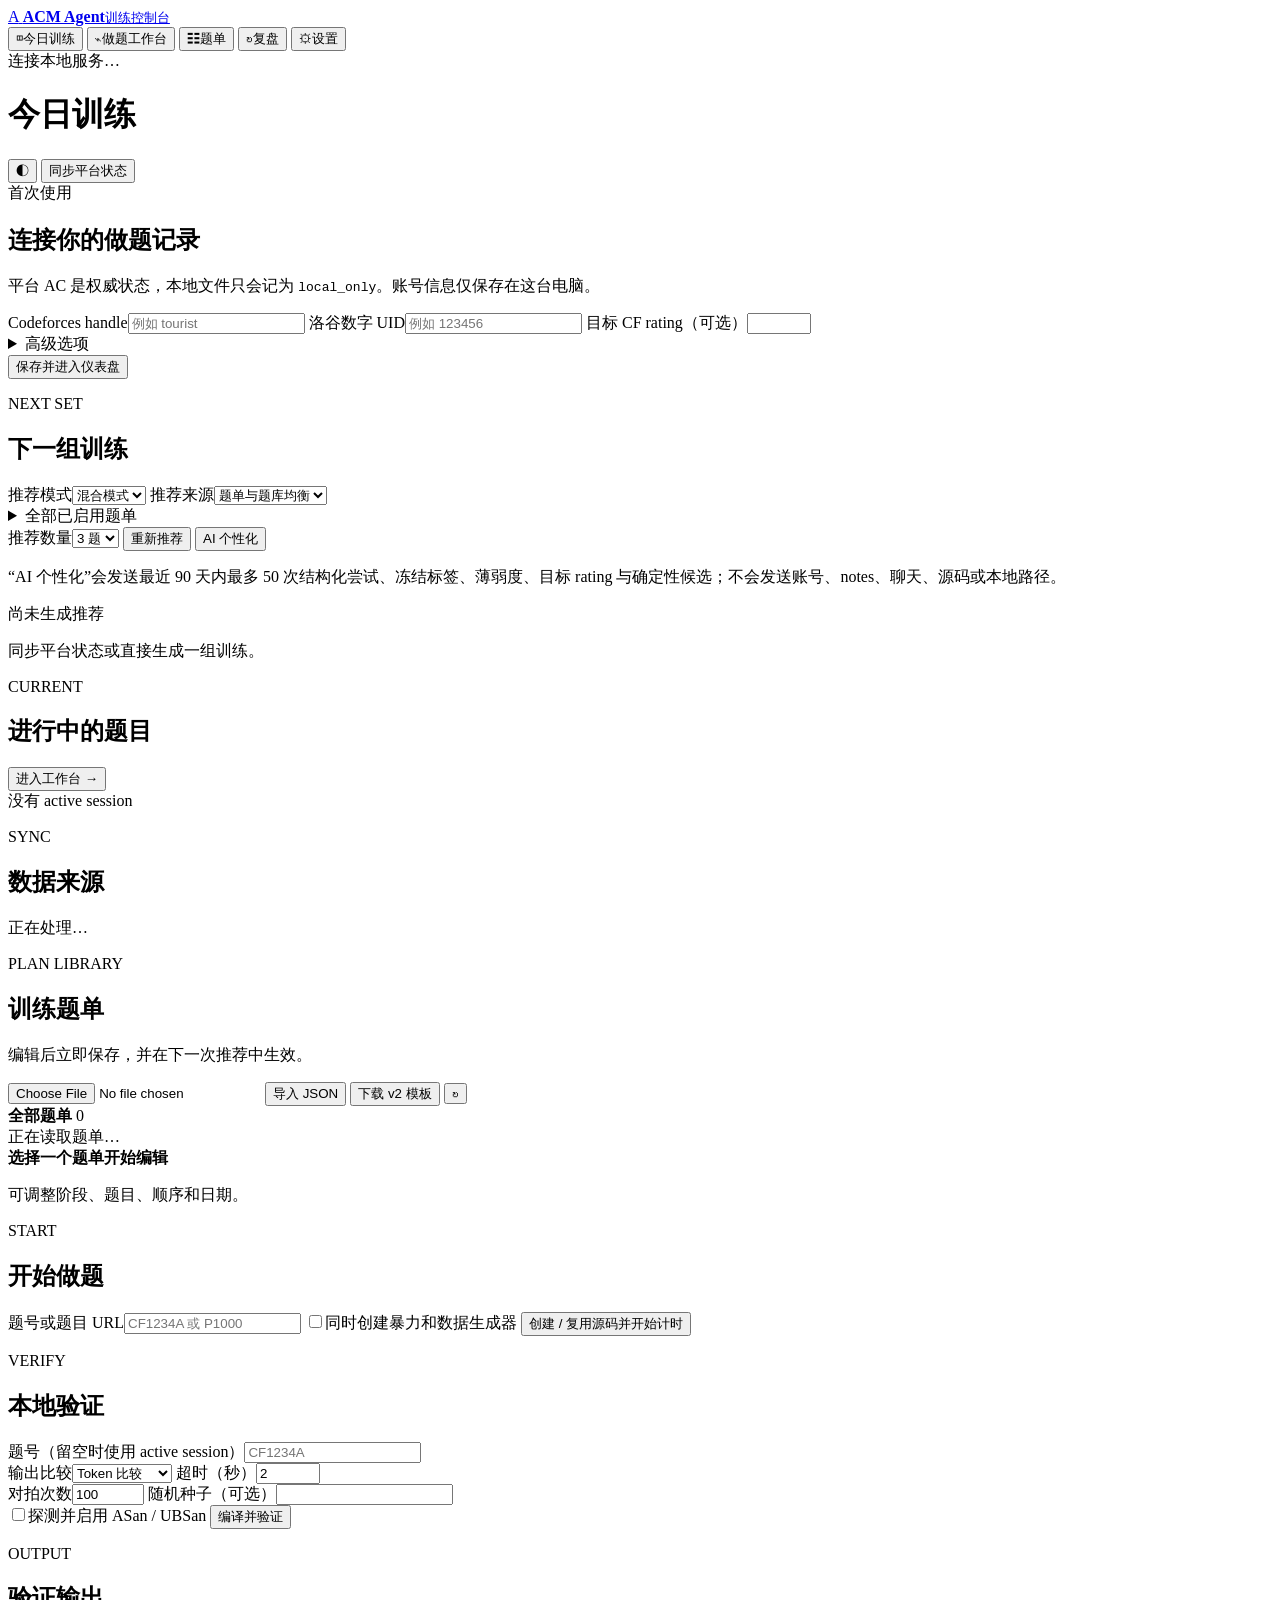
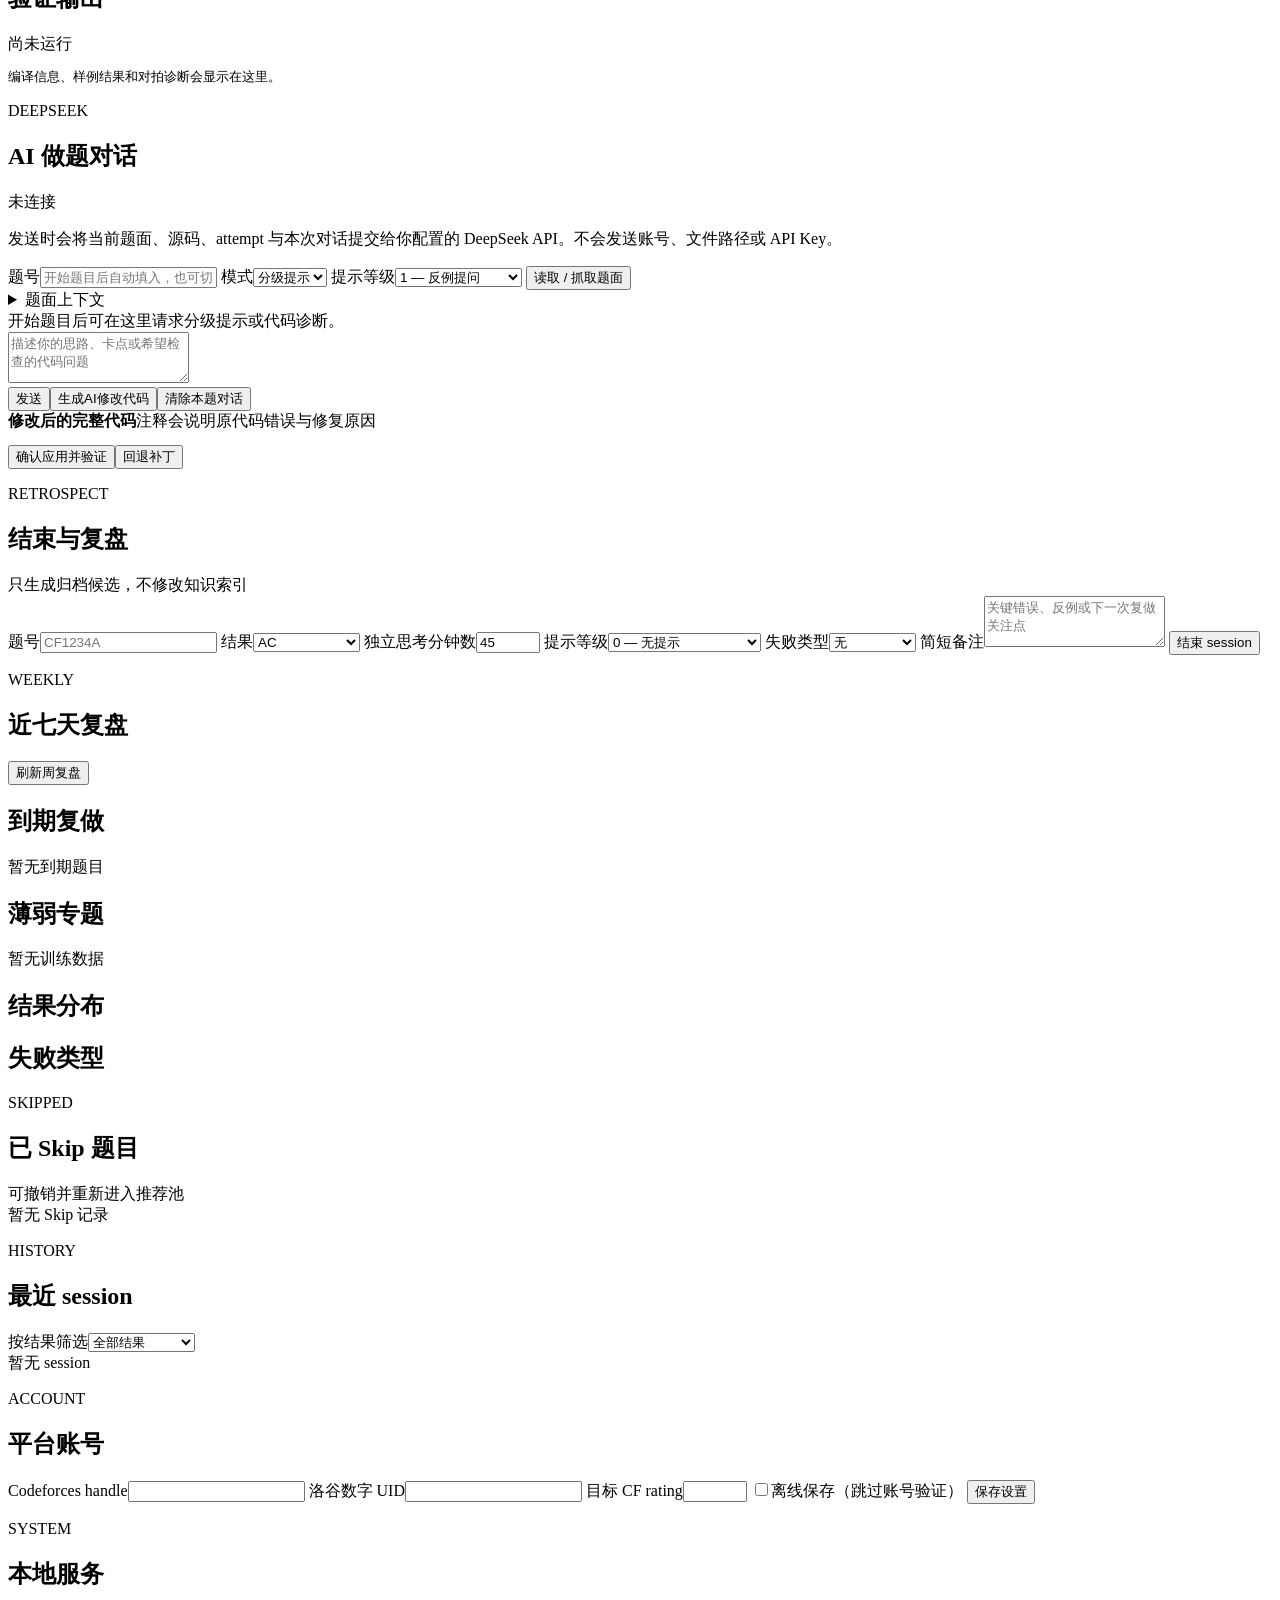
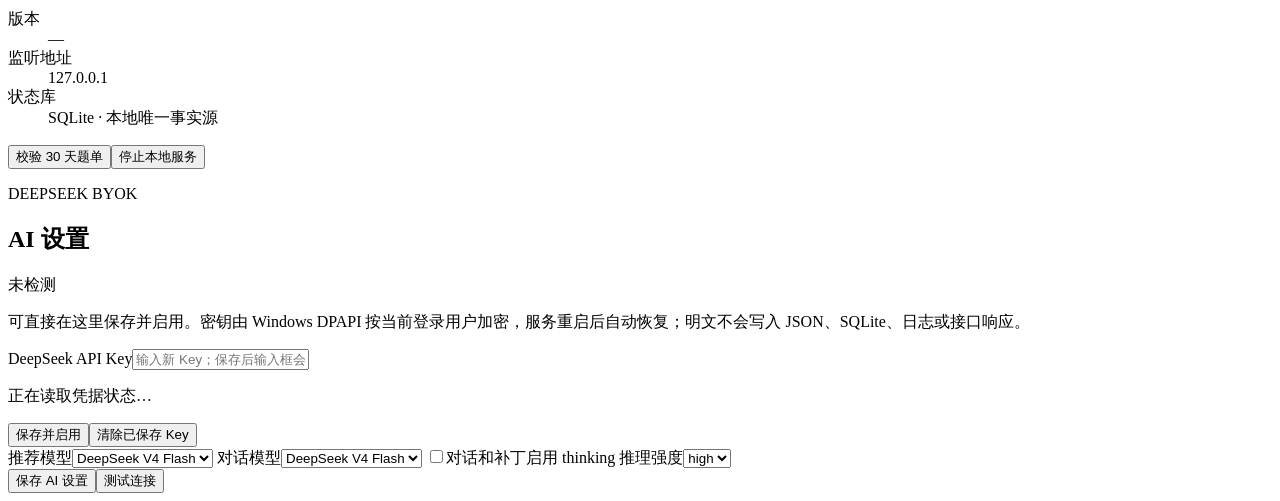
==== tools/acm_agent/web_static/index.html @ 5093acae "feat: highlight AI C++ patch previews" ====
<!doctype html>
<html lang="zh-CN">
<head>
  <meta charset="utf-8">
  <meta name="viewport" content="width=device-width,initial-scale=1">
  <meta name="color-scheme" content="light dark">
  <meta name="description" content="ACM Agent 本地训练仪表盘">
  <title>ACM Agent</title>
  <link rel="icon" href="/static/favicon.svg" type="image/svg+xml">
  <link rel="stylesheet" href="/static/vendor/katex/katex.min.css">
  <link rel="stylesheet" href="/static/styles.css">
</head>
<body>
  <div class="app-shell">
    <aside class="sidebar">
      <a class="brand" href="#today" aria-label="ACM Agent 首页">
        <span class="brand-mark">A</span>
        <span><strong>ACM Agent</strong><small>训练控制台</small></span>
      </a>
      <nav class="nav" aria-label="主导航">
        <button class="nav-item active" data-view="today"><span>◫</span>今日训练</button>
        <button class="nav-item" data-view="workbench"><span>⌁</span>做题工作台</button>
        <button class="nav-item" data-view="plans"><span>☷</span>题单</button>
        <button class="nav-item" data-view="review"><span>↻</span>复盘</button>
        <button class="nav-item" data-view="settings"><span>⚙</span>设置</button>
      </nav>
      <div class="sidebar-foot">
        <span id="server-dot" class="status-dot"></span>
        <span id="server-label">连接本地服务…</span>
      </div>
    </aside>

    <main class="main">
      <header class="topbar">
        <div>
          <p class="eyebrow" id="today-label"></p>
          <h1 id="page-title">今日训练</h1>
        </div>
        <div class="top-actions">
          <button class="icon-button" id="theme-toggle" type="button" title="切换主题" aria-label="切换主题">◐</button>
          <button class="button primary" id="sync-button" type="button">同步平台状态</button>
        </div>
      </header>

      <div id="global-alert" class="alert hidden" role="alert"></div>

      <section id="setup-view" class="setup-panel hidden" aria-labelledby="setup-title">
        <div class="setup-copy">
          <span class="kicker">首次使用</span>
          <h2 id="setup-title">连接你的做题记录</h2>
          <p>平台 AC 是权威状态，本地文件只会记为 <code>local_only</code>。账号信息仅保存在这台电脑。</p>
        </div>
        <form id="setup-form" class="form-grid">
          <label>Codeforces handle<input name="codeforces" autocomplete="off" required placeholder="例如 tourist"></label>
          <label>洛谷数字 UID<input name="luogu" inputmode="numeric" pattern="[0-9]+" required placeholder="例如 123456"></label>
          <label>目标 CF rating（可选）<input name="target_rating" inputmode="numeric" type="number" min="800" max="4000" step="100"></label>
          <details class="advanced"><summary>高级选项</summary><label class="check"><input name="skip_validate" type="checkbox">离线保存，不验证账号 <span class="warning-text">可能导致账号填写错误</span></label></details>
          <button class="button primary wide" type="submit">保存并进入仪表盘</button>
        </form>
      </section>

      <section id="today-view" class="view active">
        <div class="stats-grid" id="account-stats">
          <article class="stat-card skeleton"></article><article class="stat-card skeleton"></article><article class="stat-card skeleton"></article>
        </div>

        <div class="section-heading">
          <div><p class="eyebrow">NEXT SET</p><h2>下一组训练</h2></div>
          <form id="recommend-controls" class="inline-controls">
            <label><span class="sr-only">推荐模式</span><select name="mode"><option value="mixed">混合模式</option><option value="new">只做新题</option><option value="review">只做复习</option></select></label>
            <label><span class="sr-only">推荐来源</span><select name="source_mode"><option value="balanced">题单与题库均衡</option><option value="catalog_only">仅题库</option><option value="plan_only">仅题单</option></select></label>
            <details id="recommend-plan-filter" class="plan-filter">
              <summary>全部已启用题单</summary>
              <div id="recommend-plan-options" class="plan-filter-options"><span class="subtle">暂无已启用题单</span></div>
            </details>
            <label><span class="sr-only">推荐数量</span><select name="count"><option value="3">3 题</option><option value="6">6 题</option><option value="9">9 题</option></select></label>
            <button class="button secondary" type="submit">重新推荐</button>
            <button id="ai-recommend-button" class="button primary" type="button">AI 个性化</button>
          </form>
        </div>
        <p class="subtle">“AI 个性化”会发送最近 90 天内最多 50 次结构化尝试、冻结标签、薄弱度、目标 rating 与确定性候选；不会发送账号、notes、聊天、源码或本地路径。</p>
        <div id="recommend-basis" class="basis-banner plan_only">尚未生成推荐</div>
        <div id="recommendations" class="recommend-grid empty-state"><p>同步平台状态或直接生成一组训练。</p></div>

        <div class="two-column lower-grid">
          <article class="panel">
            <div class="panel-heading"><div><p class="eyebrow">CURRENT</p><h2>进行中的题目</h2></div><button class="text-button" data-go="workbench">进入工作台 →</button></div>
            <div id="active-session" class="empty-state compact">没有 active session</div>
          </article>
          <article class="panel">
            <div class="panel-heading"><div><p class="eyebrow">SYNC</p><h2>数据来源</h2></div></div>
            <div id="source-list" class="source-list"></div>
            <div id="job-progress" class="job-progress hidden"><div class="progress-track"><span></span></div><p>正在处理…</p></div>
          </article>
        </div>
      </section>

      <section id="plans-view" class="view">
        <div class="plans-toolbar">
          <div>
            <p class="eyebrow">PLAN LIBRARY</p>
            <h2>训练题单</h2>
            <p class="subtle plans-intro">编辑后立即保存，并在下一次推荐中生效。</p>
          </div>
          <div class="plans-toolbar-actions">
            <input id="plan-file-input" type="file" accept="application/json,.json" class="sr-only">
            <button id="plan-import-button" class="button secondary" type="button">导入 JSON</button>
            <button id="plan-template-button" class="button secondary" type="button">下载 v2 模板</button>
            <button id="plan-refresh-button" class="icon-button" type="button" title="刷新题单" aria-label="刷新题单">↻</button>
          </div>
        </div>

        <div class="plan-workspace">
          <aside class="plan-library panel" aria-label="题单列表">
            <div class="plan-library-head">
              <strong>全部题单</strong>
              <span id="plan-count" class="badge neutral">0</span>
            </div>
            <div id="plan-list" class="plan-list empty-state compact">正在读取题单…</div>
          </aside>

          <div id="plan-editor" class="plan-editor panel">
            <div class="empty-state plan-editor-empty">
              <div><strong>选择一个题单开始编辑</strong><p>可调整阶段、题目、顺序和日期。</p></div>
            </div>
          </div>
        </div>
      </section>

      <section id="workbench-view" class="view">
        <div class="two-column workbench-grid">
          <article class="panel">
            <div class="panel-heading"><div><p class="eyebrow">START</p><h2>开始做题</h2></div></div>
            <form id="start-form" class="stack-form">
              <label>题号或题目 URL<input name="problem" required autocomplete="off" placeholder="CF1234A 或 P1000"></label>
              <label class="check"><input name="with_stress" type="checkbox">同时创建暴力和数据生成器</label>
              <button class="button primary" type="submit">创建 / 复用源码并开始计时</button>
            </form>
            <div id="start-result" class="result-box hidden"></div>
          </article>
          <article class="panel">
            <div class="panel-heading"><div><p class="eyebrow">VERIFY</p><h2>本地验证</h2></div></div>
            <form id="verify-form" class="stack-form">
              <label>题号（留空时使用 active session）<input name="problem" autocomplete="off" placeholder="CF1234A"></label>
              <div class="form-row">
                <label>输出比较<select name="compare"><option value="token">Token 比较</option><option value="exact">字节精确比较</option></select></label>
                <label>超时（秒）<input name="timeout" type="number" min="0.1" max="60" step="0.1" value="2"></label>
              </div>
              <div class="form-row">
                <label>对拍次数<input name="stress_iterations" type="number" min="1" max="10000" value="100"></label>
                <label>随机种子（可选）<input name="seed" type="number"></label>
              </div>
              <label class="check"><input name="debug" type="checkbox">探测并启用 ASan / UBSan</label>
              <button class="button secondary" type="submit">编译并验证</button>
            </form>
          </article>
        </div>

        <article class="panel output-panel">
          <div class="panel-heading"><div><p class="eyebrow">OUTPUT</p><h2>验证输出</h2></div><span id="verify-state" class="badge neutral">尚未运行</span></div>
          <pre id="verify-output">编译信息、样例结果和对拍诊断会显示在这里。</pre>
        </article>

        <article class="panel ai-workbench-panel">
          <div class="panel-heading"><div><p class="eyebrow">DEEPSEEK</p><h2>AI 做题对话</h2></div><span id="ai-chat-state" class="badge neutral">未连接</span></div>
          <p class="subtle">发送时会将当前题面、源码、attempt 与本次对话提交给你配置的 DeepSeek API。不会发送账号、文件路径或 API Key。</p>
          <div class="ai-context-grid">
            <label>题号<input id="ai-problem" autocomplete="off" placeholder="开始题目后自动填入，也可切换 active session"></label>
            <label>模式<select id="ai-mode"><option value="hint">分级提示</option><option value="explain">解释疑点</option><option value="review">代码诊断</option></select></label>
            <label>提示等级<select id="ai-hint-level"><option value="1">1 — 反例提问</option><option value="2">2 — 关键性质</option><option value="3">3 — 转化 / 伪代码</option></select></label>
            <button id="ai-context-button" class="button secondary" type="button">读取 / 抓取题面</button>
          </div>
          <details class="ai-statement-editor"><summary>题面上下文</summary><textarea id="ai-statement" rows="8" maxlength="131072" placeholder="自动抓取失败时可粘贴题面；保存后人工版本优先。"></textarea><div class="card-actions"><button id="ai-statement-save" class="button secondary" type="button">保存人工题面</button><button id="ai-statement-restore" class="button secondary" type="button">恢复自动题面</button><span id="ai-context-source" class="subtle">尚未读取</span></div></details>
          <div id="ai-chat-messages" class="ai-chat-messages empty-state compact">开始题目后可在这里请求分级提示或代码诊断。</div>
          <form id="ai-chat-form" class="ai-chat-form">
            <textarea name="message" rows="3" maxlength="12000" required placeholder="描述你的思路、卡点或希望检查的代码问题"></textarea>
            <div class="card-actions"><button class="button primary" type="submit">发送</button><button id="ai-patch-preview" class="button secondary" type="button">生成AI修改代码</button><button id="ai-chat-clear" class="button danger" type="button">清除本题对话</button></div>
          </form>
          <div id="ai-patch-box" class="result-box hidden"><div class="patch-preview-heading"><strong>修改后的完整代码</strong><span class="subtle">注释会说明原代码错误与修复原因</span></div><pre id="ai-patch-code" class="cpp-code" aria-label="修改后的 C++ 代码"></pre><div class="card-actions"><button id="ai-patch-apply" class="button primary" type="button">确认应用并验证</button><button id="ai-patch-revert" class="button secondary" type="button">回退补丁</button></div></div>
        </article>

        <article class="panel close-panel">
          <div class="panel-heading"><div><p class="eyebrow">RETROSPECT</p><h2>结束与复盘</h2></div><span class="subtle">只生成归档候选，不修改知识索引</span></div>
          <form id="close-form" class="form-grid close-form">
            <label>题号<input name="problem" required autocomplete="off" placeholder="CF1234A"></label>
            <label>结果<select name="result"><option>AC</option><option>WA</option><option>TLE</option><option>MLE</option><option>RE</option><option>ABANDONED</option></select></label>
            <label>独立思考分钟数<input name="minutes" required type="number" min="0" max="1440" value="45"></label>
            <label>提示等级<select name="hint_level"><option value="0">0 — 无提示</option><option value="1">1 — 反例提问</option><option value="2">2 — 性质提示</option><option value="3">3 — 核心转化 / 伪代码</option><option value="4">4 — 完整代码</option></select></label>
            <label>失败类型<select name="failure"><option value="none">无</option><option value="implementation">实现错误</option><option value="edge_case">边界条件</option><option value="selection">选型错误</option><option value="modeling">建模错误</option><option value="invariant">不变量错误</option><option value="complexity">复杂度错误</option><option value="editorial">看过题解</option></select></label>
            <label class="span-2">简短备注<textarea name="notes" rows="3" maxlength="1000" placeholder="关键错误、反例或下一次复做关注点"></textarea></label>
            <button class="button primary span-2" type="submit">结束 session</button>
          </form>
          <div id="close-result" class="result-box hidden"></div>
        </article>
      </section>

      <section id="review-view" class="view">
        <div class="section-heading"><div><p class="eyebrow">WEEKLY</p><h2>近七天复盘</h2></div><button id="review-button" class="button secondary">刷新周复盘</button></div>
        <div id="review-summary" class="stats-grid"></div>
        <div class="two-column lower-grid">
          <article class="panel"><div class="panel-heading"><h2>到期复做</h2></div><div id="review-due" class="list empty-state compact">暂无到期题目</div></article>
          <article class="panel"><div class="panel-heading"><h2>薄弱专题</h2></div><div id="weak-topics" class="bar-list empty-state compact">暂无训练数据</div></article>
        </div>
        <div class="two-column lower-grid">
          <article class="panel"><div class="panel-heading"><h2>结果分布</h2></div><div id="result-distribution" class="chip-list"></div></article>
          <article class="panel"><div class="panel-heading"><h2>失败类型</h2></div><div id="failure-distribution" class="chip-list"></div></article>
        </div>
        <article class="panel lower-grid">
          <div class="panel-heading"><div><p class="eyebrow">SKIPPED</p><h2>已 Skip 题目</h2></div><span class="subtle">可撤销并重新进入推荐池</span></div>
          <div id="skipped-problems" class="skipped-list empty-state compact">暂无 Skip 记录</div>
        </article>
        <article class="panel lower-grid">
          <div class="panel-heading"><div><p class="eyebrow">HISTORY</p><h2>最近 session</h2></div><label><span class="sr-only">按结果筛选</span><select id="session-filter"><option value="all">全部结果</option><option value="AC">AC</option><option value="WA">WA</option><option value="TLE">TLE</option><option value="RE">RE</option><option value="ABANDONED">ABANDONED</option><option value="active">进行中</option></select></label></div>
          <div id="recent-sessions" class="session-list empty-state compact">暂无 session</div>
        </article>
      </section>

      <section id="settings-view" class="view">
        <div class="two-column">
          <article class="panel">
            <div class="panel-heading"><div><p class="eyebrow">ACCOUNT</p><h2>平台账号</h2></div></div>
            <form id="settings-form" class="stack-form">
              <label>Codeforces handle<input name="codeforces" autocomplete="off"></label>
              <label>洛谷数字 UID<input name="luogu" inputmode="numeric" pattern="[0-9]+"></label>
              <label>目标 CF rating<input name="target_rating" type="number" min="800" max="4000" step="100"></label>
              <label class="check"><input name="skip_validate" type="checkbox">离线保存（跳过账号验证）</label>
              <button class="button primary" type="submit">保存设置</button>
            </form>
          </article>
          <article class="panel">
            <div class="panel-heading"><div><p class="eyebrow">SYSTEM</p><h2>本地服务</h2></div></div>
            <dl class="details-list"><div><dt>版本</dt><dd id="service-version">—</dd></div><div><dt>监听地址</dt><dd id="service-address">127.0.0.1</dd></div><div><dt>状态库</dt><dd>SQLite · 本地唯一事实源</dd></div></dl>
            <div class="settings-actions"><button id="plan-check-button" class="button secondary">校验 30 天题单</button><button id="shutdown-button" class="button danger">停止本地服务</button></div>
            <div id="plan-result" class="result-box hidden"></div>
          </article>
          <article class="panel">
            <div class="panel-heading"><div><p class="eyebrow">DEEPSEEK BYOK</p><h2>AI 设置</h2></div><span id="ai-key-state" class="badge neutral">未检测</span></div>
            <p class="subtle">可直接在这里保存并启用。密钥由 Windows DPAPI 按当前登录用户加密，服务重启后自动恢复；明文不会写入 JSON、SQLite、日志或接口响应。</p>
            <form id="ai-credential-form" class="stack-form credential-form">
              <label>DeepSeek API Key<input name="api_key" type="password" autocomplete="new-password" autocapitalize="off" spellcheck="false" maxlength="512" placeholder="输入新 Key；保存后输入框会立即清空"></label>
              <p id="ai-key-detail" class="credential-detail">正在读取凭据状态…</p>
              <div class="card-actions"><button class="button primary" type="submit">保存并启用</button><button id="ai-key-clear" class="button danger" type="button">清除已保存 Key</button></div>
            </form>
            <form id="ai-settings-form" class="stack-form">
              <label>推荐模型<select name="recommendation_model"><option value="deepseek-v4-flash">DeepSeek V4 Flash</option><option value="deepseek-v4-pro">DeepSeek V4 Pro</option></select></label>
              <label>对话模型<select name="coaching_model"><option value="deepseek-v4-flash">DeepSeek V4 Flash</option><option value="deepseek-v4-pro">DeepSeek V4 Pro</option></select></label>
              <label class="check"><input name="coaching_thinking" type="checkbox">对话和补丁启用 thinking</label>
              <label>推理强度<select name="reasoning_effort"><option value="high">high</option><option value="max">max</option></select></label>
              <div class="card-actions"><button class="button primary" type="submit">保存 AI 设置</button><button id="ai-test-button" class="button secondary" type="button">测试连接</button></div>
            </form>
          </article>
        </div>
      </section>
    </main>
  </div>

  <div id="toast-region" class="toast-region" aria-live="polite"></div>
  <dialog id="plan-import-dialog" class="dialog plan-import-dialog">
    <form method="dialog" class="dialog-shell">
      <div class="dialog-heading"><div><p class="eyebrow">IMPORT</p><h2>导入题单 JSON</h2></div><button class="icon-button dialog-close" value="cancel" aria-label="关闭">×</button></div>
      <div id="plan-import-summary" class="import-summary"></div>
      <pre id="plan-import-preview" class="json-preview"></pre>
      <div id="plan-import-errors" class="import-errors hidden" role="alert"></div>
      <label id="plan-replace-confirm" class="check hidden"><input type="checkbox">我确认用导入内容替换同 ID 题单</label>
      <div class="dialog-actions"><button class="button secondary" value="cancel">取消</button><button id="plan-import-confirm" class="button primary" type="button" disabled>确认导入</button></div>
    </form>
  </dialog>
  <dialog id="plan-tags-dialog" class="dialog plan-tags-dialog" aria-labelledby="plan-tags-title">
    <form method="dialog" class="dialog-shell">
      <div class="dialog-heading"><div><p class="eyebrow">TAG PREVIEW</p><h2 id="plan-tags-title">确认标签更改</h2></div><button class="icon-button dialog-close" value="cancel" aria-label="关闭标签确认框">×</button></div>
      <div id="plan-tags-summary" class="tag-preview-summary" aria-live="polite"></div>
      <div id="plan-tags-failures" class="import-errors hidden" role="alert"></div>
      <div id="plan-tags-proposals" class="tag-proposal-list"></div>
      <p class="subtle tag-preview-note">确认前可直接修改建议标签；取消不会写入题单。</p>
      <div class="dialog-actions"><button class="button secondary" value="cancel">取消</button><button id="plan-tags-apply" class="button primary" type="button">应用标签</button></div>
    </form>
  </dialog>
  <dialog id="skip-dialog" class="dialog skip-dialog" aria-labelledby="skip-dialog-title">
    <form method="dialog" class="dialog-shell">
      <div class="dialog-heading"><div><p class="eyebrow">SKIP PROBLEM</p><h2 id="skip-dialog-title">确认 Skip</h2></div><button class="icon-button dialog-close" value="cancel" aria-label="关闭 Skip 确认框">×</button></div>
      <div id="skip-problem-summary" class="skip-problem-summary"></div>
      <div class="skip-contract" role="note">
        <strong>仅在以下情况使用 Skip</strong>
        <ul><li>没有查看题解或完整代码</li><li>已经有完整、可实现的解题思路</li><li>本次不计为 AC</li><li>不会创建源码或复做记录</li></ul>
      </div>
      <label>备注（可选）<textarea id="skip-note" rows="3" maxlength="500" placeholder="例如：已独立推导出状态设计与转移"></textarea></label>
      <div class="dialog-actions"><button class="button secondary" value="cancel">取消</button><button id="skip-confirm" class="button primary" type="button">确认 Skip</button></div>
    </form>
  </dialog>
  <template id="toast-template"><div class="toast"><strong></strong><p></p></div></template>
  <script src="/static/vendor/katex/katex.min.js" defer></script>
  <script src="/static/vendor/katex/contrib/auto-render.min.js" defer></script>
  <script src="/static/app.js" defer></script>
</body>
</html>
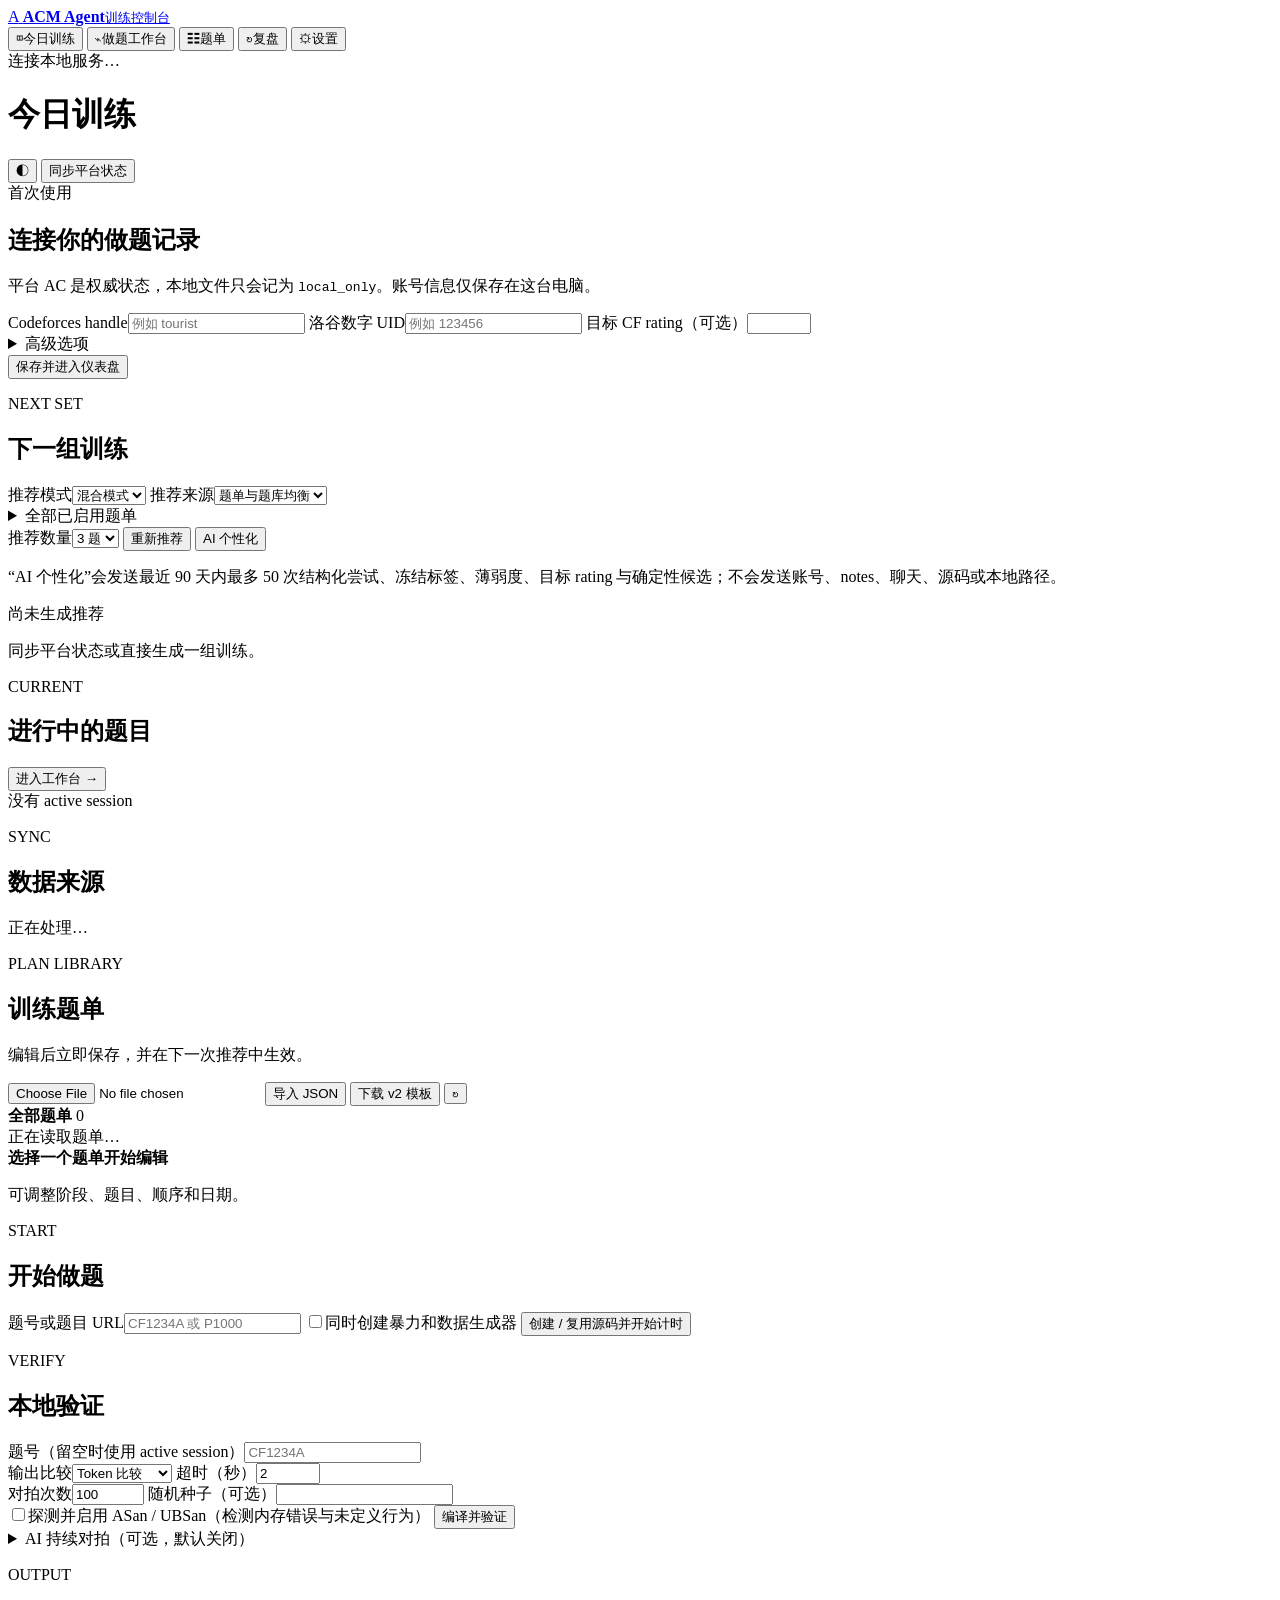
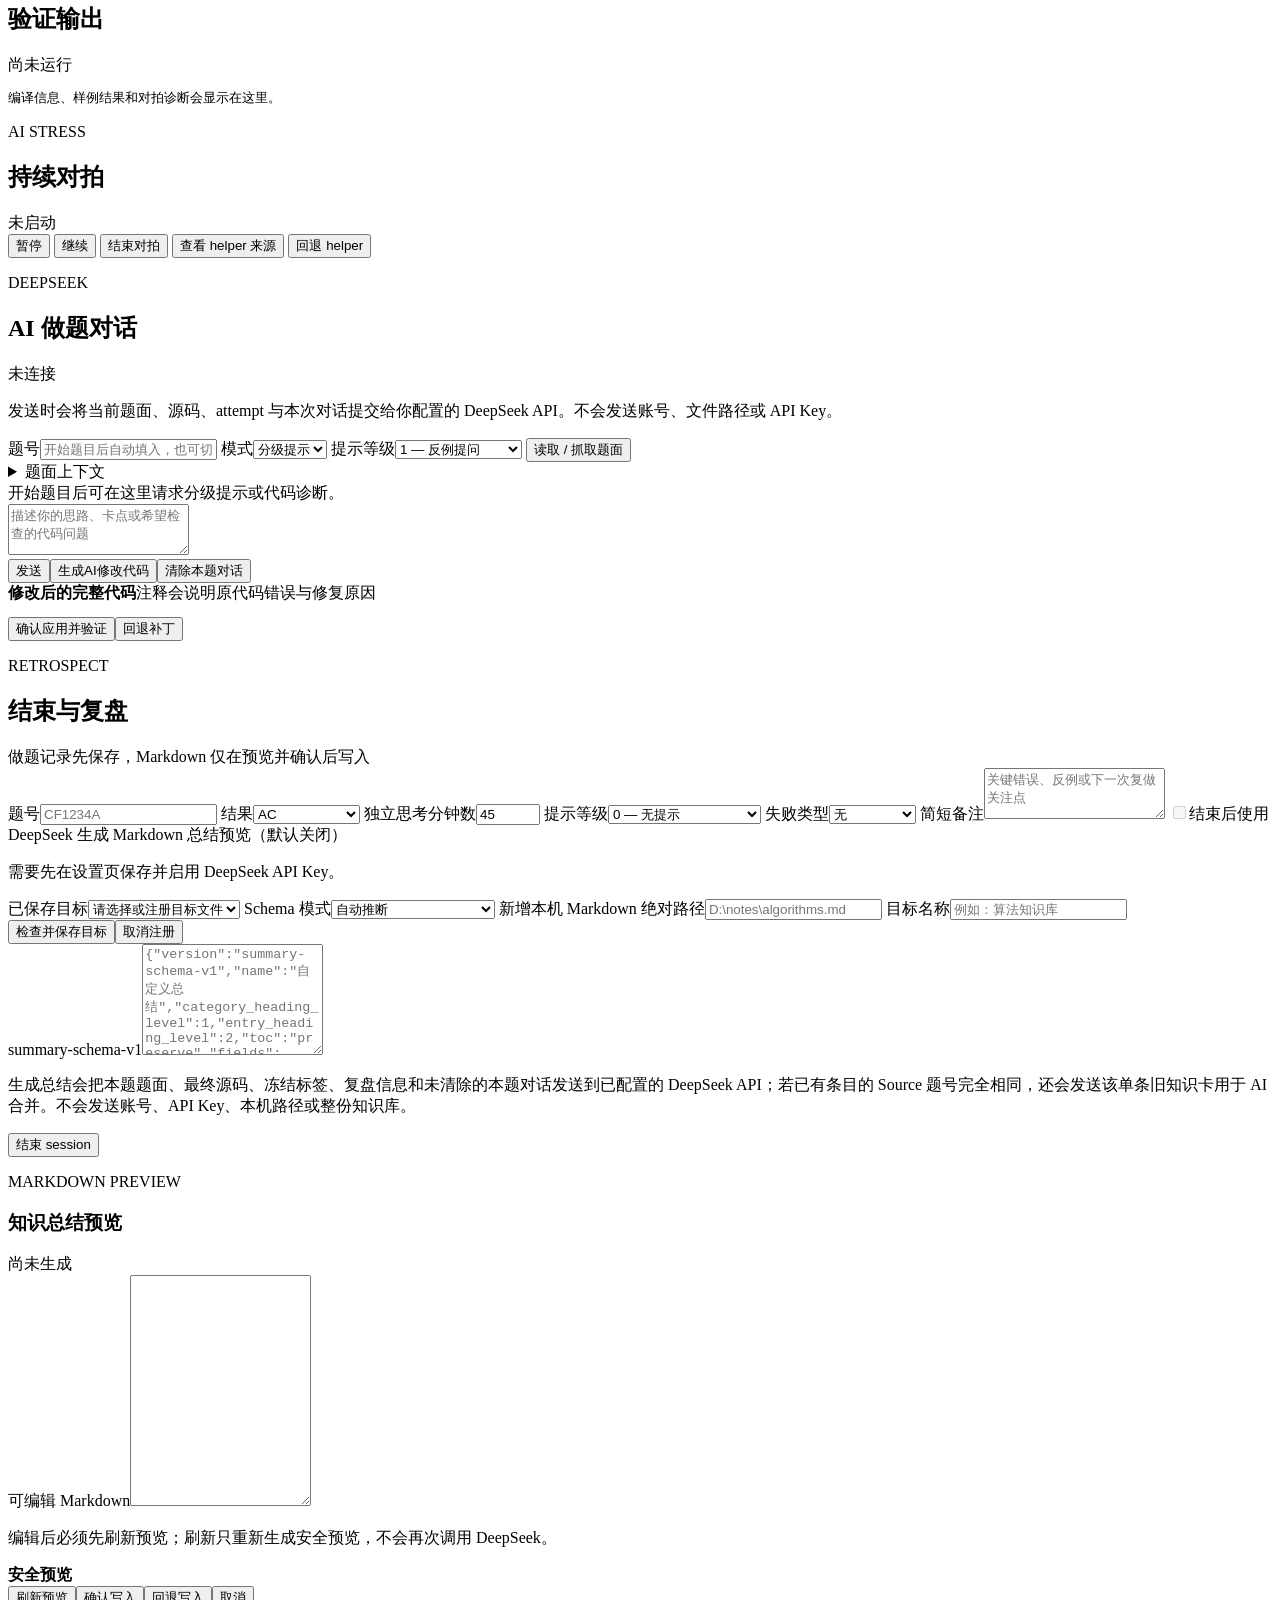
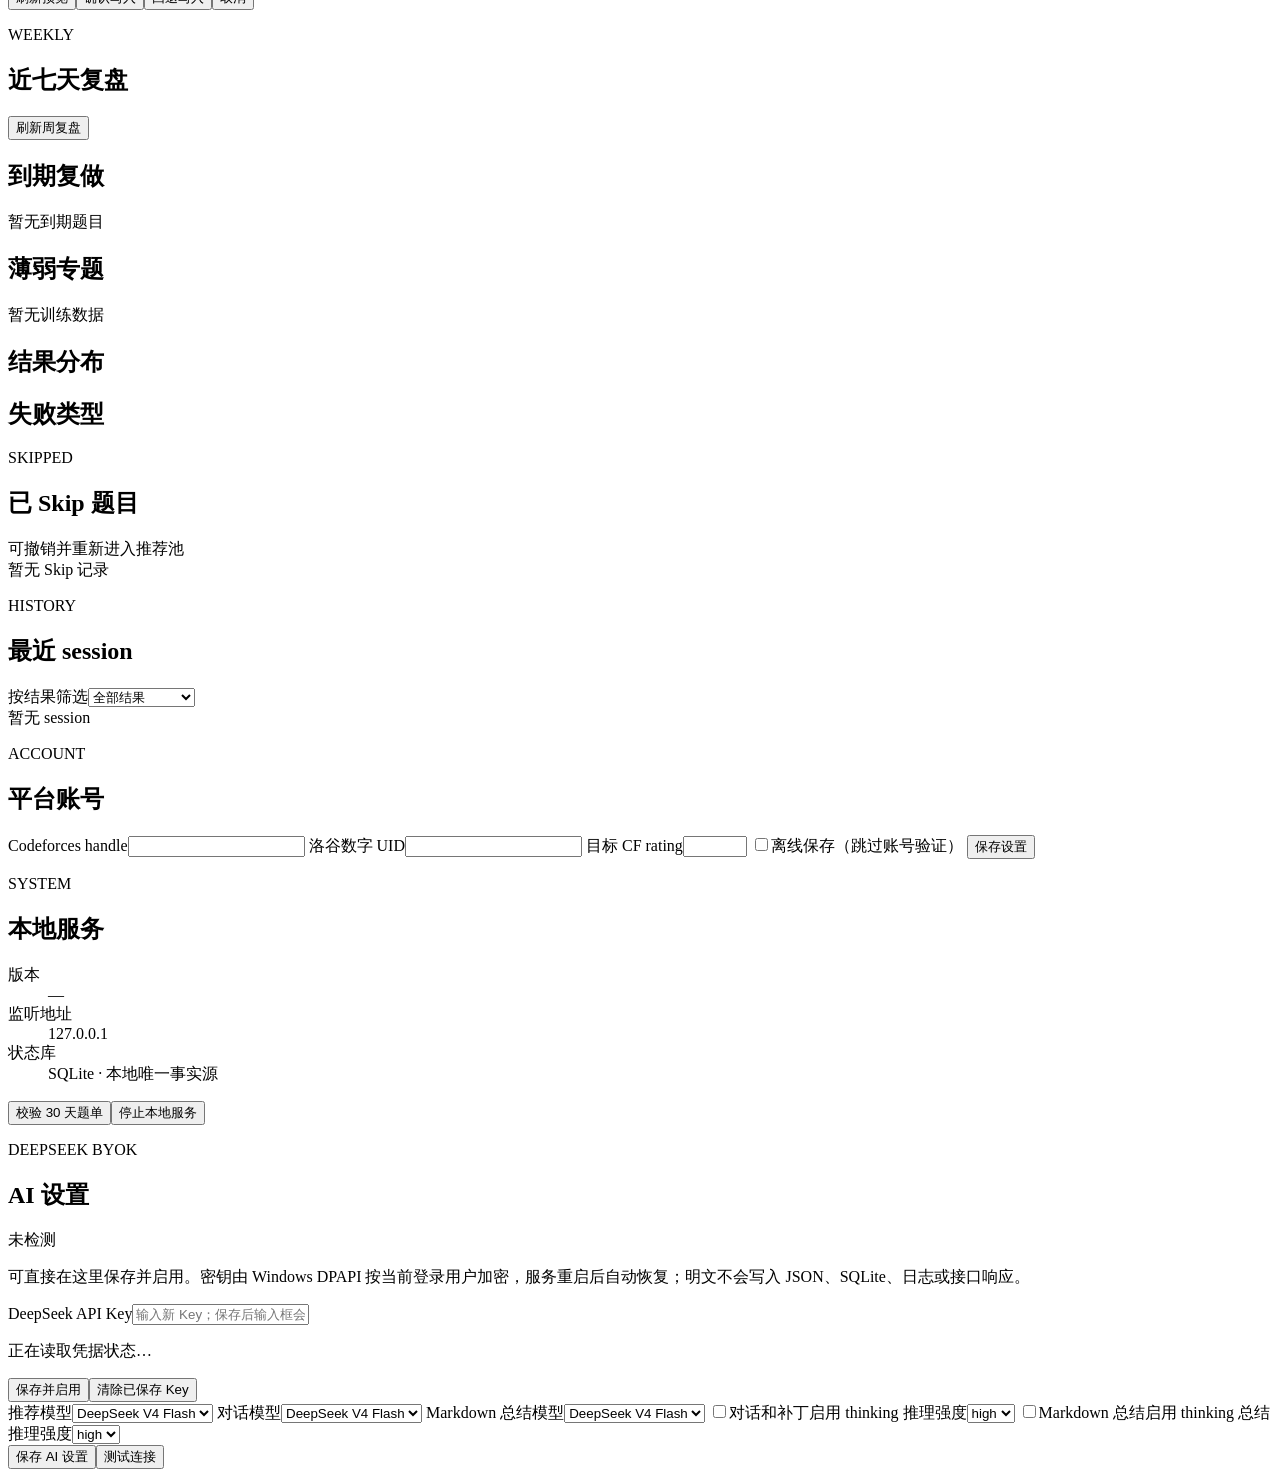
==== commit 62d4820b: "feat: add certified AI stress reliability workflow" ====
--- a/tools/acm_agent/web_static/index.html
+++ b/tools/acm_agent/web_static/index.html
@@ -150,15 +150,63 @@
                 <label>对拍次数<input name="stress_iterations" type="number" min="1" max="10000" value="100"></label>
                 <label>随机种子（可选）<input name="seed" type="number"></label>
               </div>
-              <label class="check"><input name="debug" type="checkbox">探测并启用 ASan / UBSan</label>
+              <label class="check"><input name="debug" type="checkbox">探测并启用 ASan / UBSan（检测内存错误与未定义行为）</label>
               <button class="button secondary" type="submit">编译并验证</button>
             </form>
+            <details id="ai-stress-panel" class="ai-stress-panel">
+              <summary>AI 持续对拍（可选，默认关闭）</summary>
+              <p class="subtle">启用后会将公开题面发送给 DeepSeek，并按 Codeforces 官方题解 / 洛谷题解、博客园、CSDN 的顺序搜索对拍代码；不会发送账号、API Key、本机路径或你的主解源码。</p>
+              <form id="ai-stress-form" class="stack-form">
+                <label class="check"><input name="enabled" type="checkbox">我确认启用 AI 准备、自动备份并替换对拍 helper</label>
+                <fieldset id="ai-stress-options" class="ai-stress-options" disabled>
+                  <div class="ai-stress-checks">
+                    <label class="check"><input name="generate_generator" type="checkbox" checked>补全数据生成器</label>
+                    <label class="check"><input name="generate_brute" type="checkbox" checked>补全小规模暴力</label>
+                    <label class="check"><input name="prepare_reference" type="checkbox" checked>搜索 / 生成对拍代码</label>
+                    <label class="check"><input name="large_profile" type="checkbox" checked>启用极限大数据（不运行 brute）</label>
+                  </div>
+                  <span class="subtle">取消前三项时会复用对应的现有 helper；文件不存在则安全停止准备。</span>
+                  <div class="form-row">
+                    <label>模型<select name="model"><option value="">使用验证模型设置</option><option value="deepseek-v4-flash">DeepSeek Flash</option><option value="deepseek-v4-pro">DeepSeek Pro</option></select></label>
+                    <label>起始 seed（可选）<input name="seed" type="number" min="0"></label>
+                  </div>
+                  <div class="form-row">
+                    <label>对拍代码最长运行时间（秒）<input name="timeout" type="number" min="0.1" max="60" step="0.1" value="2"></label>
+                    <label>对拍暴力代码最长运行时间（秒）<input name="brute_timeout" type="number" min="0.1" max="60" step="0.1" value="5"></label>
+                  </div>
+                  <div class="form-row">
+                    <label>准备耗时上限（秒）<input name="preparation_timeout_seconds" type="number" min="60" max="1800" step="1" value="600"></label>
+                    <label>helper 生成模式<select name="generation_mode"><option value="fast">Fast（非 thinking）</option><option value="hybrid" selected>Hybrid（默认）</option><option value="full_thinking">Full thinking</option></select></label>
+                  </div>
+                  <label>缓存模式<select name="cache_mode"><option value="reuse" selected>Reuse（复用已认证结果）</option><option value="refresh_helpers">Refresh helpers（保留 contract/recipe）</option><option value="cold">Cold（不读取任何本地生成缓存）</option></select></label>
+                  <span id="ai-stress-generation-mode-hint" class="subtle">默认按 10 分钟预算设计；第 8 分钟硬停止 provider，为本地验证保留 110 秒、清理保留 10 秒。Hybrid 初次使用 Fast，仅在收到明确机器诊断后启用 thinking。</span>
+                  <div class="ai-stress-safety">
+                    <span>small：2 MiB 输入输出 · large：32 MiB 输入、16 MiB 输出 · 来源顺序：官方题解 → 博客园 → CSDN → AI 生成</span>
+                    <span id="ai-stress-isolation" class="badge neutral">正在检查隔离环境</span>
+                  </div>
+                  <button class="button primary" type="submit">AI 准备并开始持续对拍</button>
+                </fieldset>
+              </form>
+            </details>
           </article>
         </div>
 
         <article class="panel output-panel">
           <div class="panel-heading"><div><p class="eyebrow">OUTPUT</p><h2>验证输出</h2></div><span id="verify-state" class="badge neutral">尚未运行</span></div>
           <pre id="verify-output">编译信息、样例结果和对拍诊断会显示在这里。</pre>
+        </article>
+
+        <article id="ai-stress-run-panel" class="panel ai-stress-run-panel hidden">
+          <div class="panel-heading"><div><p class="eyebrow">AI STRESS</p><h2>持续对拍</h2></div><span id="ai-stress-run-state" class="badge neutral">未启动</span></div>
+          <div id="ai-stress-run-summary" class="ai-stress-progress"></div>
+          <div class="card-actions">
+            <button id="ai-stress-stop" class="button secondary" type="button">暂停</button>
+            <button id="ai-stress-resume" class="button secondary" type="button">继续</button>
+            <button id="ai-stress-finish" class="button danger" type="button">结束对拍</button>
+            <button id="ai-stress-artifacts" class="button secondary" type="button">查看 helper 来源</button>
+            <button id="ai-stress-revert" class="button secondary" type="button">回退 helper</button>
+          </div>
+          <pre id="ai-stress-detail" class="stress-detail hidden"></pre>
         </article>
 
         <article class="panel ai-workbench-panel">
@@ -180,7 +228,7 @@
         </article>
 
         <article class="panel close-panel">
-          <div class="panel-heading"><div><p class="eyebrow">RETROSPECT</p><h2>结束与复盘</h2></div><span class="subtle">只生成归档候选，不修改知识索引</span></div>
+          <div class="panel-heading"><div><p class="eyebrow">RETROSPECT</p><h2>结束与复盘</h2></div><span class="subtle">做题记录先保存，Markdown 仅在预览并确认后写入</span></div>
           <form id="close-form" class="form-grid close-form">
             <label>题号<input name="problem" required autocomplete="off" placeholder="CF1234A"></label>
             <label>结果<select name="result"><option>AC</option><option>WA</option><option>TLE</option><option>MLE</option><option>RE</option><option>ABANDONED</option></select></label>
@@ -188,9 +236,33 @@
             <label>提示等级<select name="hint_level"><option value="0">0 — 无提示</option><option value="1">1 — 反例提问</option><option value="2">2 — 性质提示</option><option value="3">3 — 核心转化 / 伪代码</option><option value="4">4 — 完整代码</option></select></label>
             <label>失败类型<select name="failure"><option value="none">无</option><option value="implementation">实现错误</option><option value="edge_case">边界条件</option><option value="selection">选型错误</option><option value="modeling">建模错误</option><option value="invariant">不变量错误</option><option value="complexity">复杂度错误</option><option value="editorial">看过题解</option></select></label>
             <label class="span-2">简短备注<textarea name="notes" rows="3" maxlength="1000" placeholder="关键错误、反例或下一次复做关注点"></textarea></label>
+            <label class="check span-2 knowledge-toggle"><input id="knowledge-enabled" name="knowledge_enabled" type="checkbox" disabled>结束后使用 DeepSeek 生成 Markdown 总结预览（默认关闭）</label>
+            <p id="knowledge-key-hint" class="subtle span-2">需要先在设置页保存并启用 DeepSeek API Key。</p>
+            <div id="knowledge-options" class="knowledge-options span-2 hidden">
+              <div class="knowledge-target-grid">
+                <label>已保存目标<select id="knowledge-target" name="knowledge_target"><option value="">请选择或注册目标文件</option></select></label>
+                <label>Schema 模式<select id="knowledge-schema-mode" name="knowledge_schema_mode"><option value="infer">自动推断</option><option value="stored">使用目标已保存 schema</option><option value="custom">自定义 schema</option><option value="ai">AI 判断</option></select></label>
+                <label class="span-2">新增本机 Markdown 绝对路径<input id="knowledge-path" name="knowledge_path" autocomplete="off" placeholder="D:\notes\algorithms.md"></label>
+                <label>目标名称<input id="knowledge-target-name" name="knowledge_target_name" maxlength="80" placeholder="例如：算法知识库"></label>
+                <div class="card-actions"><button id="knowledge-target-add" class="button secondary" type="button">检查并保存目标</button><button id="knowledge-target-remove" class="button danger" type="button">取消注册</button></div>
+                <label id="knowledge-custom-schema-wrap" class="span-2 hidden">summary-schema-v1<textarea id="knowledge-custom-schema" name="knowledge_custom_schema" rows="7" placeholder='{"version":"summary-schema-v1","name":"自定义总结","category_heading_level":1,"entry_heading_level":2,"toc":"preserve","fields":[{"key":"insight","label":"Insight","required":true,"layout":"bullet","instruction":"记录可复用启发"}]}'></textarea></label>
+              </div>
+              <p class="knowledge-outbound warning-text">生成总结会把本题题面、最终源码、冻结标签、复盘信息和未清除的本题对话发送到已配置的 DeepSeek API；若已有条目的 Source 题号完全相同，还会发送该单条旧知识卡用于 AI 合并。不会发送账号、API Key、本机路径或整份知识库。</p>
+            </div>
             <button class="button primary span-2" type="submit">结束 session</button>
           </form>
           <div id="close-result" class="result-box hidden"></div>
+          <section id="knowledge-preview-box" class="knowledge-preview hidden" aria-live="polite">
+            <div class="panel-heading"><div><p class="eyebrow">MARKDOWN PREVIEW</p><h3>知识总结预览</h3></div><span id="knowledge-proposal-state" class="badge neutral">尚未生成</span></div>
+            <div id="knowledge-schema-summary" class="knowledge-schema-summary"></div>
+            <div id="knowledge-warnings" class="result-box hidden"></div>
+            <label>可编辑 Markdown<textarea id="knowledge-markdown-editor" rows="15" spellcheck="false"></textarea></label>
+            <p class="subtle">编辑后必须先刷新预览；刷新只重新生成安全预览，不会再次调用 DeepSeek。</p>
+            <div class="knowledge-preview-grid">
+              <div><strong>安全预览</strong><div id="knowledge-rendered-preview" class="knowledge-rendered-preview assistant"></div></div>
+            </div>
+            <div class="card-actions knowledge-actions"><button id="knowledge-refresh" class="button secondary" type="button">刷新预览</button><button id="knowledge-apply" class="button primary" type="button">确认写入</button><button id="knowledge-revert" class="button secondary hidden" type="button">回退写入</button><button id="knowledge-cancel" class="button danger" type="button">取消</button></div>
+          </section>
         </article>
       </section>
 
@@ -244,8 +316,11 @@
             <form id="ai-settings-form" class="stack-form">
               <label>推荐模型<select name="recommendation_model"><option value="deepseek-v4-flash">DeepSeek V4 Flash</option><option value="deepseek-v4-pro">DeepSeek V4 Pro</option></select></label>
               <label>对话模型<select name="coaching_model"><option value="deepseek-v4-flash">DeepSeek V4 Flash</option><option value="deepseek-v4-pro">DeepSeek V4 Pro</option></select></label>
+              <label>Markdown 总结模型<select name="summary_model"><option value="deepseek-v4-flash">DeepSeek V4 Flash</option><option value="deepseek-v4-pro">DeepSeek V4 Pro</option></select></label>
               <label class="check"><input name="coaching_thinking" type="checkbox">对话和补丁启用 thinking</label>
               <label>推理强度<select name="reasoning_effort"><option value="high">high</option><option value="max">max</option></select></label>
+              <label class="check"><input name="summary_thinking" type="checkbox">Markdown 总结启用 thinking</label>
+              <label>总结推理强度<select name="summary_reasoning_effort"><option value="high">high</option><option value="max">max</option></select></label>
               <div class="card-actions"><button class="button primary" type="submit">保存 AI 设置</button><button id="ai-test-button" class="button secondary" type="button">测试连接</button></div>
             </form>
           </article>
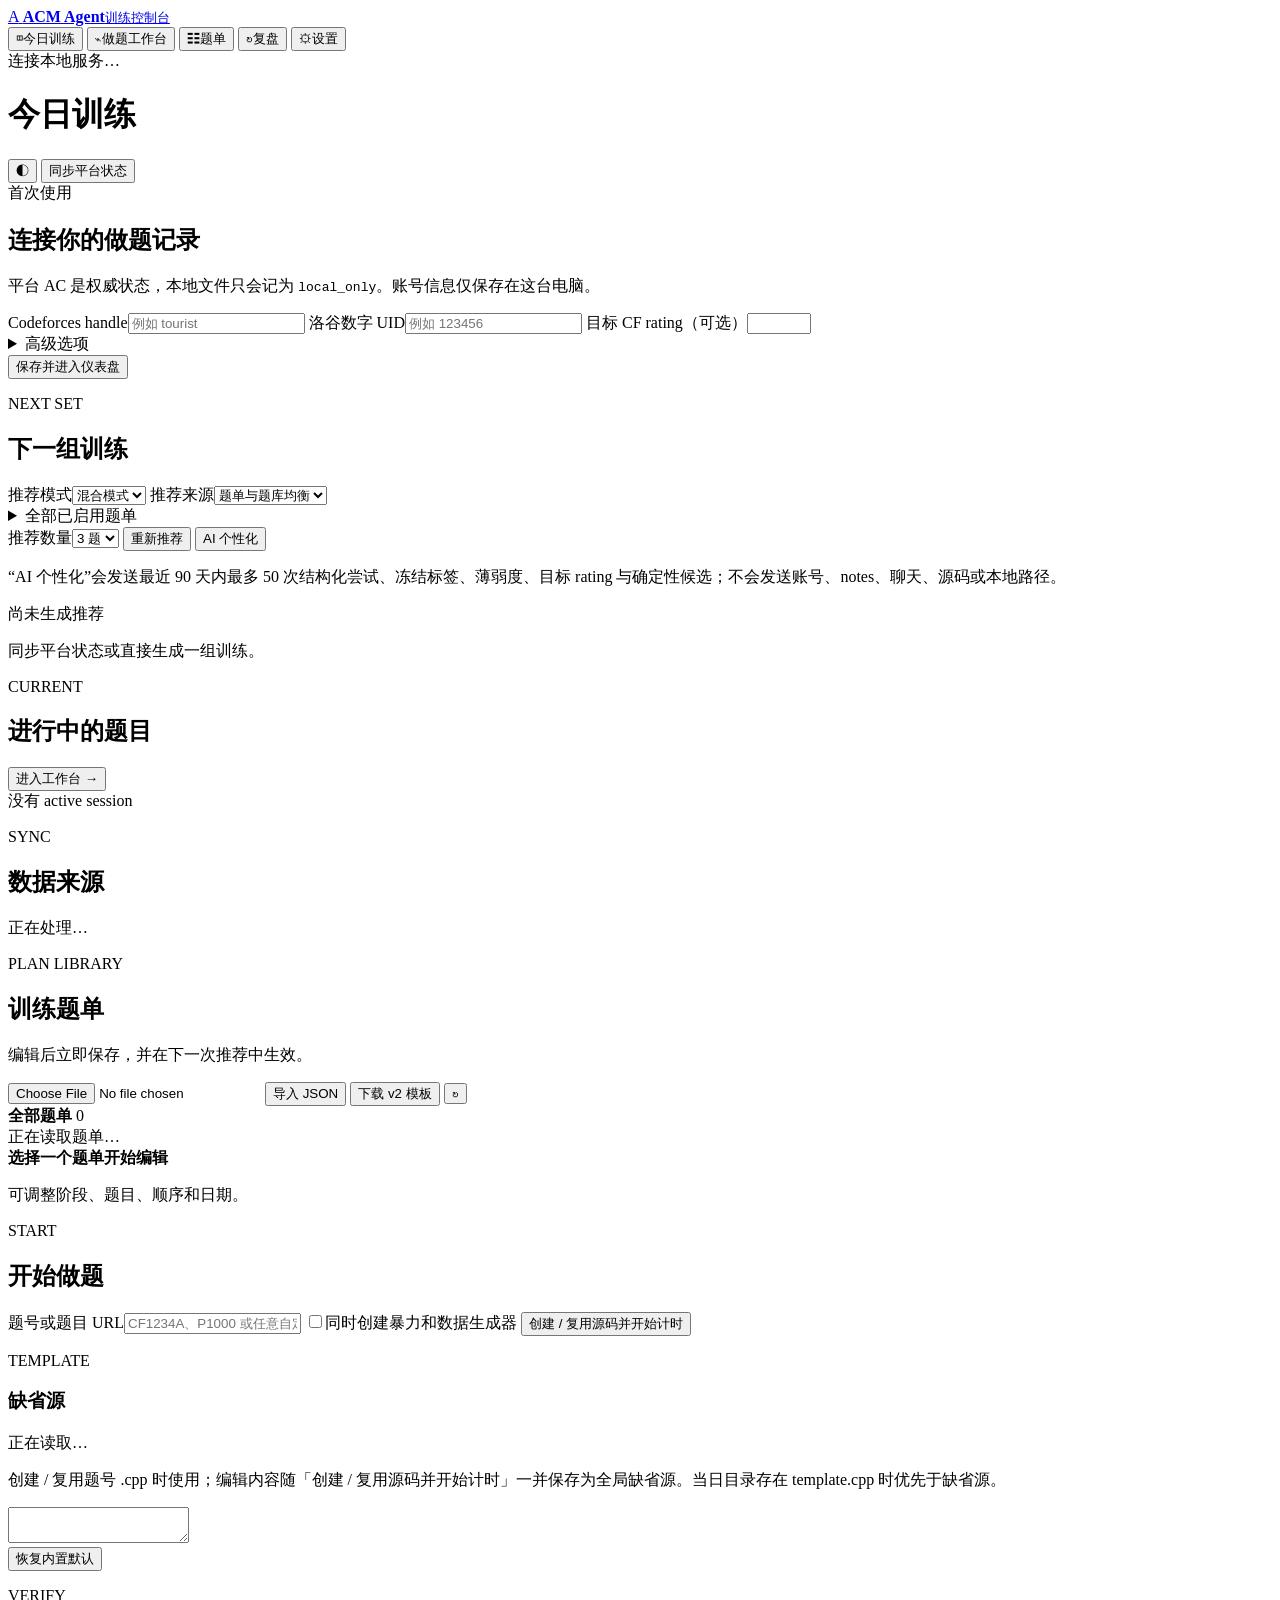
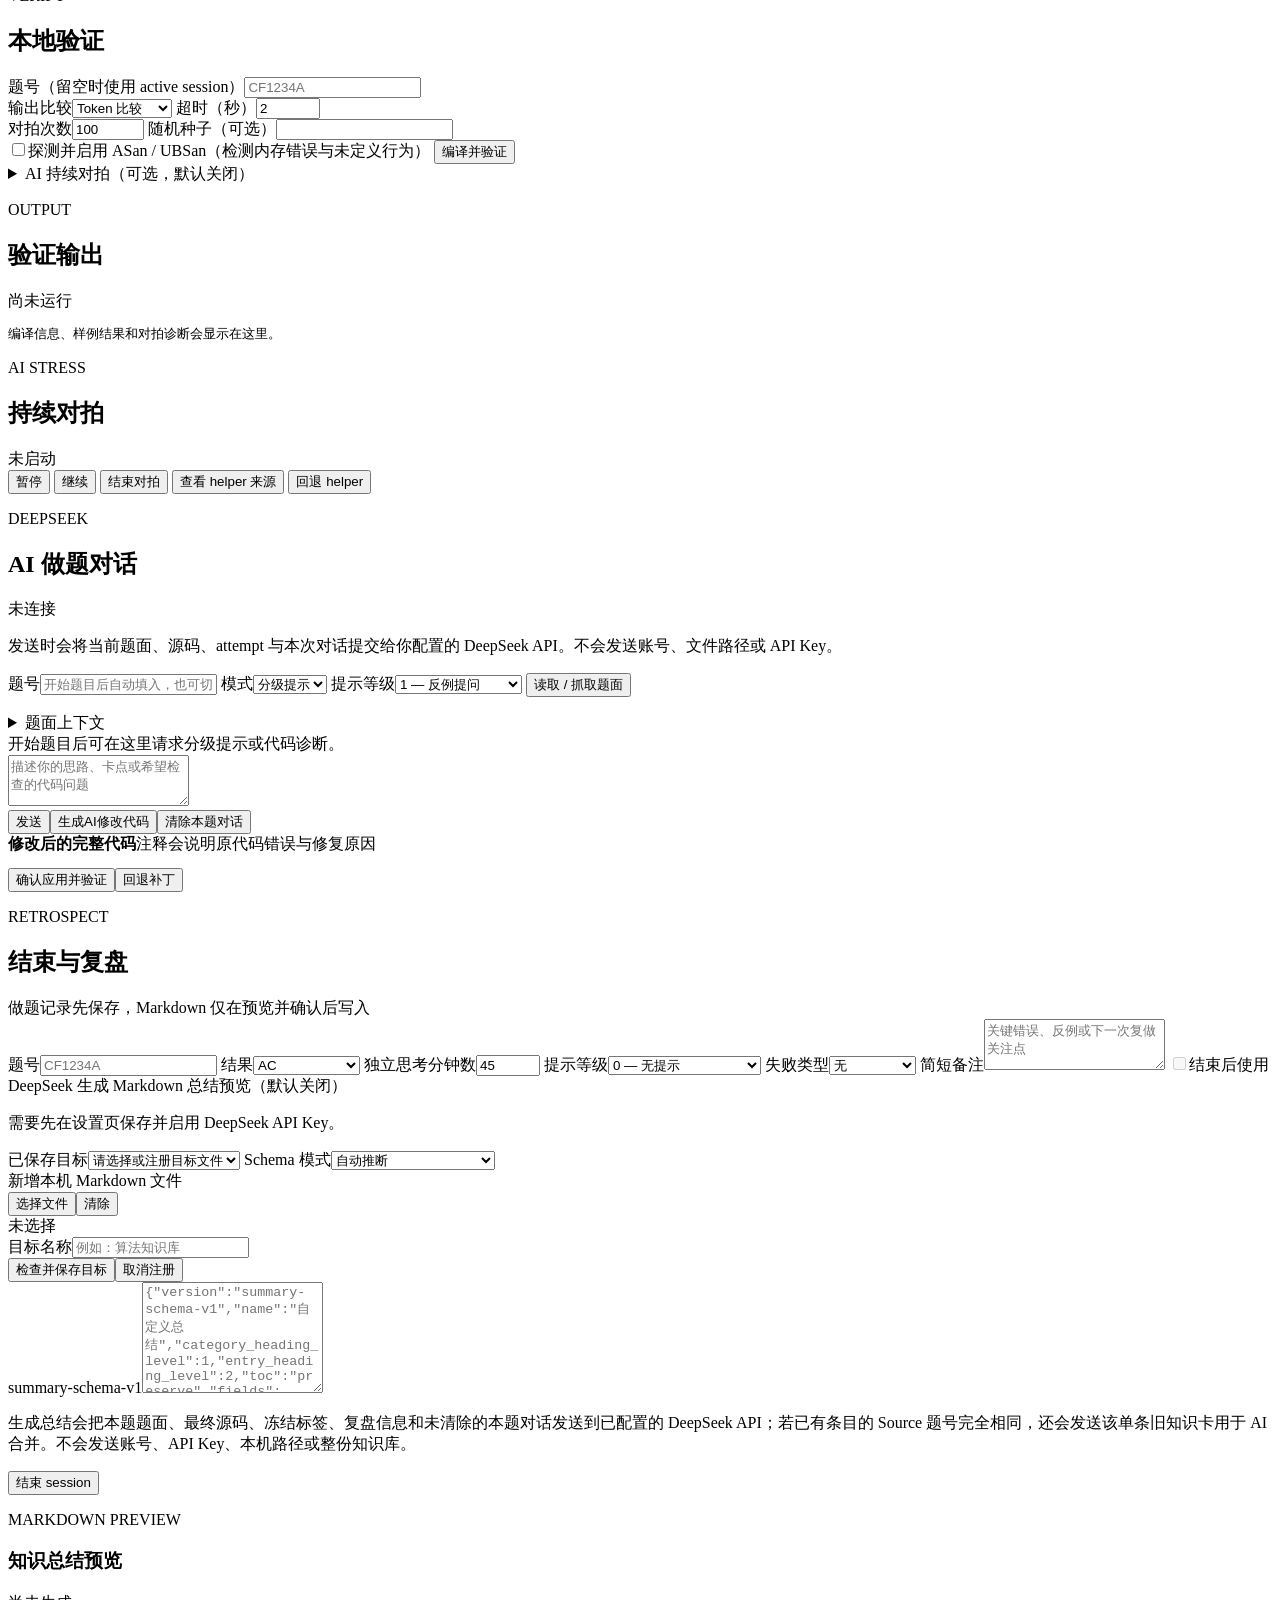
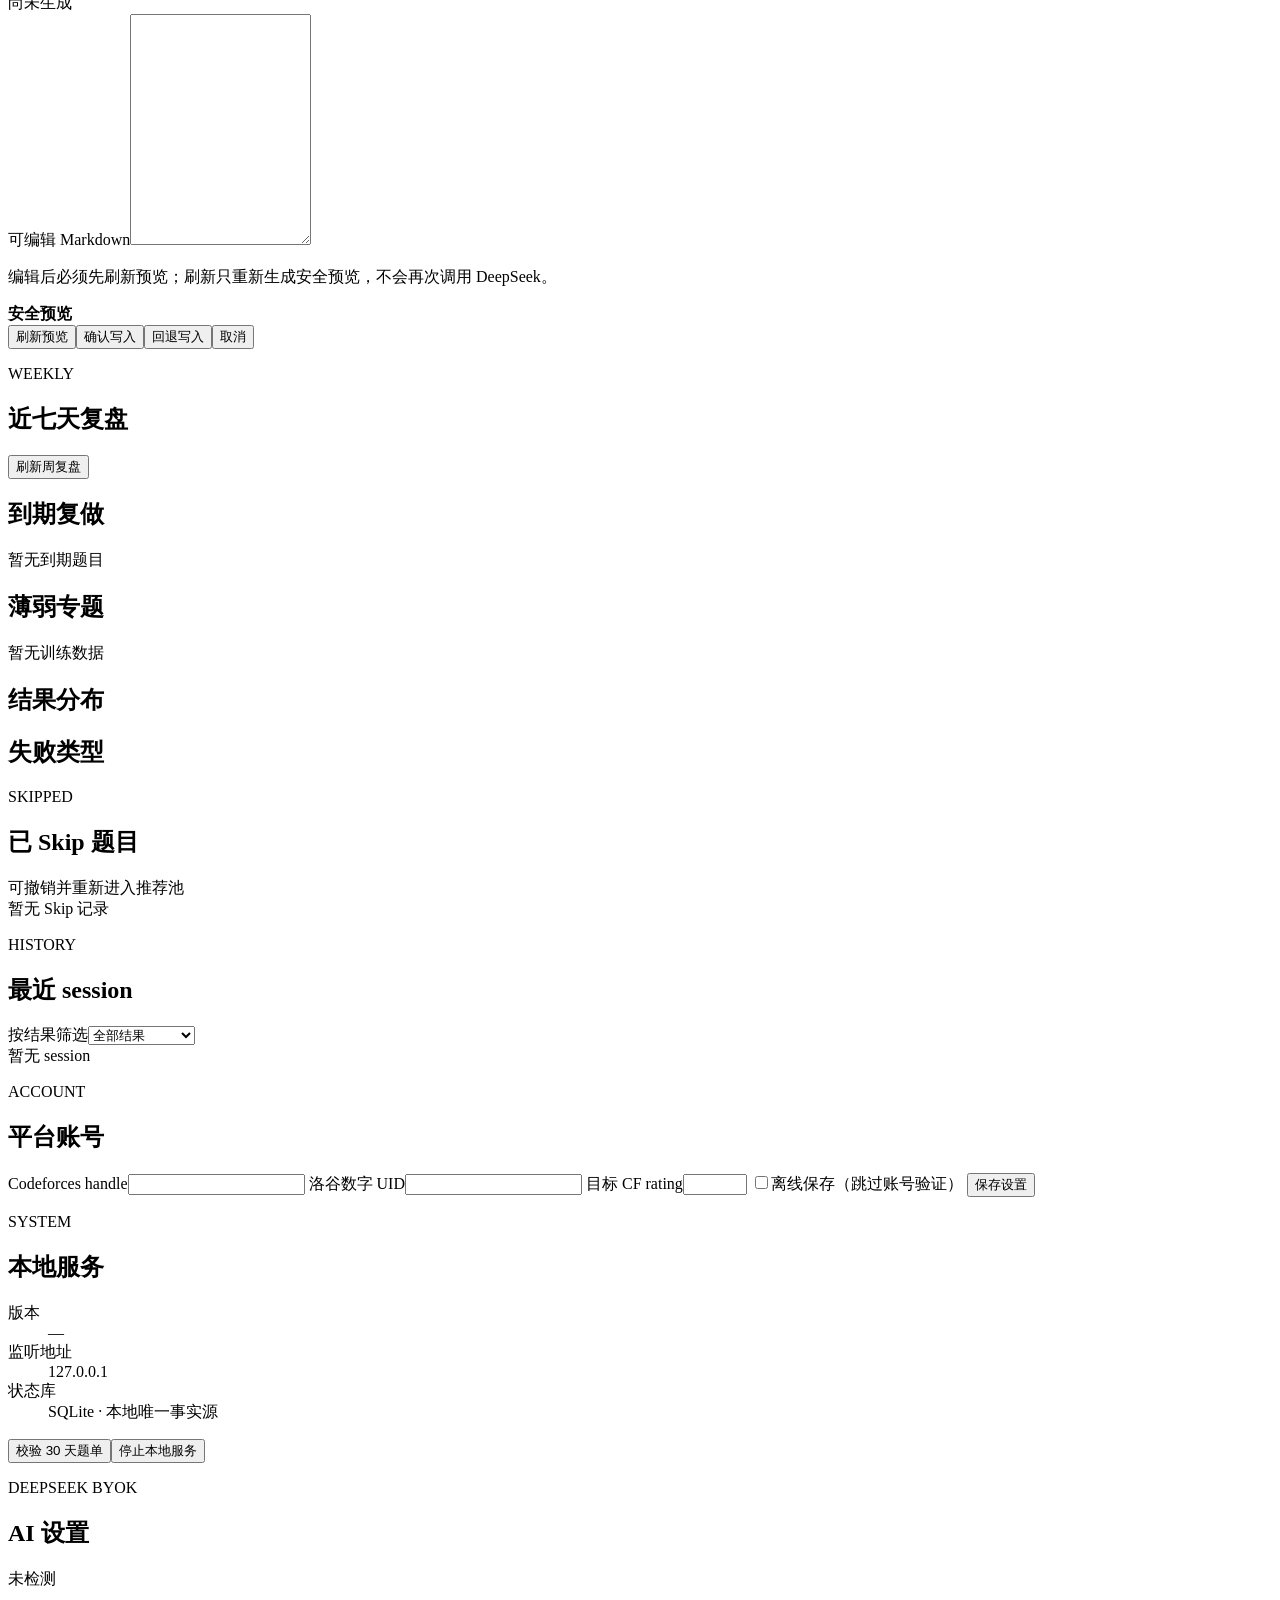
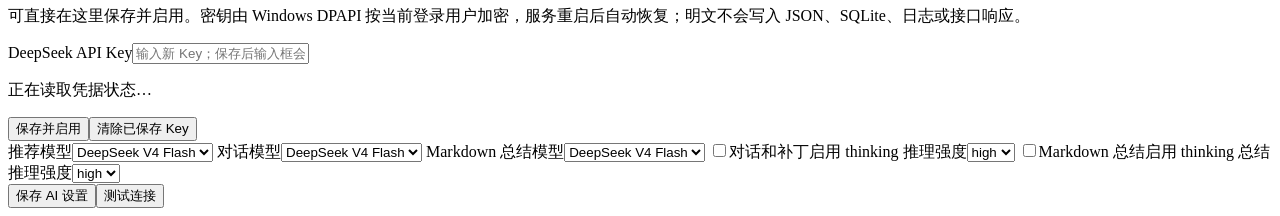
==== commit 761cb9db: "feat: ship deterministic stress recipe v2" ====
--- a/tools/acm_agent/web_static/index.html
+++ b/tools/acm_agent/web_static/index.html
@@ -132,11 +132,25 @@
           <article class="panel">
             <div class="panel-heading"><div><p class="eyebrow">START</p><h2>开始做题</h2></div></div>
             <form id="start-form" class="stack-form">
-              <label>题号或题目 URL<input name="problem" required autocomplete="off" placeholder="CF1234A 或 P1000"></label>
+              <label>题号或题目 URL<input name="problem" required autocomplete="off" placeholder="CF1234A、P1000 或任意自定义题号"></label>
               <label class="check"><input name="with_stress" type="checkbox">同时创建暴力和数据生成器</label>
               <button class="button primary" type="submit">创建 / 复用源码并开始计时</button>
             </form>
             <div id="start-result" class="result-box hidden"></div>
+            <section class="template-editor" aria-labelledby="template-title">
+              <div class="template-editor-head">
+                <div><p class="eyebrow">TEMPLATE</p><h3 id="template-title">缺省源</h3></div>
+                <span id="template-state" class="subtle">正在读取…</span>
+              </div>
+              <p class="subtle">创建 / 复用题号 .cpp 时使用；编辑内容随「创建 / 复用源码并开始计时」一并保存为全局缺省源。当日目录存在 template.cpp 时优先于缺省源。</p>
+              <div class="code-editor">
+                <pre id="template-highlight" aria-hidden="true"></pre>
+                <textarea id="template-source" spellcheck="false" autocapitalize="off" autocomplete="off" wrap="off" aria-label="缺省 C++ 源码"></textarea>
+              </div>
+              <div class="card-actions template-actions">
+                <button id="template-reset" class="button secondary" type="button">恢复内置默认</button>
+              </div>
+            </section>
           </article>
           <article class="panel">
             <div class="panel-heading"><div><p class="eyebrow">VERIFY</p><h2>本地验证</h2></div></div>
@@ -161,9 +175,10 @@
                 <fieldset id="ai-stress-options" class="ai-stress-options" disabled>
                   <div class="ai-stress-checks">
                     <label class="check"><input name="generate_generator" type="checkbox" checked>补全数据生成器</label>
-                    <label class="check"><input name="generate_brute" type="checkbox" checked>补全小规模暴力</label>
-                    <label class="check"><input name="prepare_reference" type="checkbox" checked>搜索 / 生成对拍代码</label>
-                    <label class="check"><input name="large_profile" type="checkbox" checked>启用极限大数据（不运行 brute）</label>
+                    <label class="check"><input name="prepare_reference_primary" type="checkbox" checked>搜索 / 生成第一份 reference</label>
+                    <label class="check"><input name="prepare_reference_secondary" type="checkbox" checked>搜索 / 生成第二份 reference</label>
+                    <label class="check"><input name="large_profile" type="checkbox" checked>启用极限大数据（双 reference 同时运行）</label>
+                    <label class="check"><input name="include_validator" type="checkbox">启用 validator（启用后升级为完整严格认证，正确性更高但生成成功率显著下降）</label>
                   </div>
                   <span class="subtle">取消前三项时会复用对应的现有 helper；文件不存在则安全停止准备。</span>
                   <div class="form-row">
@@ -172,16 +187,38 @@
                   </div>
                   <div class="form-row">
                     <label>对拍代码最长运行时间（秒）<input name="timeout" type="number" min="0.1" max="60" step="0.1" value="2"></label>
-                    <label>对拍暴力代码最长运行时间（秒）<input name="brute_timeout" type="number" min="0.1" max="60" step="0.1" value="5"></label>
+                    <label>第二份 reference 最长运行时间（秒）<input name="reference_secondary_timeout" type="number" min="0.1" max="60" step="0.1" value="5"></label>
                   </div>
                   <div class="form-row">
                     <label>准备耗时上限（秒）<input name="preparation_timeout_seconds" type="number" min="60" max="1800" step="1" value="600"></label>
                     <label>helper 生成模式<select name="generation_mode"><option value="fast">Fast（非 thinking）</option><option value="hybrid" selected>Hybrid（默认）</option><option value="full_thinking">Full thinking</option></select></label>
                   </div>
                   <label>缓存模式<select name="cache_mode"><option value="reuse" selected>Reuse（复用已认证结果）</option><option value="refresh_helpers">Refresh helpers（保留 contract/recipe）</option><option value="cold">Cold（不读取任何本地生成缓存）</option></select></label>
+                  <div class="form-row">
+                    <div class="file-picker-field" data-file-picker-field="generator_file" role="group" aria-labelledby="generator-file-label">
+                      <span id="generator-file-label" class="file-picker-label">手动 generator 文件（可选）</span>
+                      <input name="generator_file" type="hidden">
+                      <div class="file-picker-actions"><button class="button secondary" type="button" data-file-picker="generator_file" data-kind="cpp">选择文件</button><button class="button secondary" type="button" data-file-clear="generator_file">清除</button></div>
+                      <output id="generator-file-status" class="file-picker-status" aria-live="polite">未选择</output>
+                    </div>
+                    <div class="file-picker-field" data-file-picker-field="reference_primary_file" role="group" aria-labelledby="reference-primary-file-label">
+                      <span id="reference-primary-file-label" class="file-picker-label">第一份 reference（可选）</span>
+                      <input name="reference_primary_file" type="hidden">
+                      <div class="file-picker-actions"><button class="button secondary" type="button" data-file-picker="reference_primary_file" data-kind="cpp">选择文件</button><button class="button secondary" type="button" data-file-clear="reference_primary_file">清除</button></div>
+                      <output id="reference-primary-file-status" class="file-picker-status" aria-live="polite">未选择</output>
+                    </div>
+                  </div>
+                  <div class="form-row">
+                    <div class="file-picker-field" data-file-picker-field="reference_secondary_file" role="group" aria-labelledby="reference-secondary-file-label">
+                      <span id="reference-secondary-file-label" class="file-picker-label">第二份 reference（可选）</span>
+                      <input name="reference_secondary_file" type="hidden">
+                      <div class="file-picker-actions"><button class="button secondary" type="button" data-file-picker="reference_secondary_file" data-kind="cpp">选择文件</button><button class="button secondary" type="button" data-file-clear="reference_secondary_file">清除</button></div>
+                      <output id="reference-secondary-file-status" class="file-picker-status" aria-live="polite">未选择</output>
+                    </div>
+                  </div>
                   <span id="ai-stress-generation-mode-hint" class="subtle">默认按 10 分钟预算设计；第 8 分钟硬停止 provider，为本地验证保留 110 秒、清理保留 10 秒。Hybrid 初次使用 Fast，仅在收到明确机器诊断后启用 thinking。</span>
                   <div class="ai-stress-safety">
-                    <span>small：2 MiB 输入输出 · large：32 MiB 输入、16 MiB 输出 · 来源顺序：官方题解 → 博客园 → CSDN → AI 生成</span>
+                    <span>small：2 MiB 输入输出 · large：32 MiB 输入、16 MiB 输出 · 两份 reference 均执行 · 来源顺序：官方题解 → 博客园 → CSDN → AI 生成</span>
                     <span id="ai-stress-isolation" class="badge neutral">正在检查隔离环境</span>
                   </div>
                   <button class="button primary" type="submit">AI 准备并开始持续对拍</button>
@@ -218,6 +255,7 @@
             <label>提示等级<select id="ai-hint-level"><option value="1">1 — 反例提问</option><option value="2">2 — 关键性质</option><option value="3">3 — 转化 / 伪代码</option></select></label>
             <button id="ai-context-button" class="button secondary" type="button">读取 / 抓取题面</button>
           </div>
+          <p id="ai-problem-hint" class="subtle hidden" role="status"></p>
           <details class="ai-statement-editor"><summary>题面上下文</summary><textarea id="ai-statement" rows="8" maxlength="131072" placeholder="自动抓取失败时可粘贴题面；保存后人工版本优先。"></textarea><div class="card-actions"><button id="ai-statement-save" class="button secondary" type="button">保存人工题面</button><button id="ai-statement-restore" class="button secondary" type="button">恢复自动题面</button><span id="ai-context-source" class="subtle">尚未读取</span></div></details>
           <div id="ai-chat-messages" class="ai-chat-messages empty-state compact">开始题目后可在这里请求分级提示或代码诊断。</div>
           <form id="ai-chat-form" class="ai-chat-form">
@@ -242,7 +280,12 @@
               <div class="knowledge-target-grid">
                 <label>已保存目标<select id="knowledge-target" name="knowledge_target"><option value="">请选择或注册目标文件</option></select></label>
                 <label>Schema 模式<select id="knowledge-schema-mode" name="knowledge_schema_mode"><option value="infer">自动推断</option><option value="stored">使用目标已保存 schema</option><option value="custom">自定义 schema</option><option value="ai">AI 判断</option></select></label>
-                <label class="span-2">新增本机 Markdown 绝对路径<input id="knowledge-path" name="knowledge_path" autocomplete="off" placeholder="D:\notes\algorithms.md"></label>
+                <div class="file-picker-field span-2" data-file-picker-field="knowledge_path" role="group" aria-labelledby="knowledge-path-label">
+                  <span id="knowledge-path-label" class="file-picker-label">新增本机 Markdown 文件</span>
+                  <input id="knowledge-path" name="knowledge_path" type="hidden">
+                  <div class="file-picker-actions"><button id="knowledge-path-pick" class="button secondary" type="button" data-file-picker="knowledge_path" data-kind="markdown">选择文件</button><button id="knowledge-path-clear" class="button secondary" type="button" data-file-clear="knowledge_path">清除</button></div>
+                  <output id="knowledge-path-status" class="file-picker-status" aria-live="polite">未选择</output>
+                </div>
                 <label>目标名称<input id="knowledge-target-name" name="knowledge_target_name" maxlength="80" placeholder="例如：算法知识库"></label>
                 <div class="card-actions"><button id="knowledge-target-add" class="button secondary" type="button">检查并保存目标</button><button id="knowledge-target-remove" class="button danger" type="button">取消注册</button></div>
                 <label id="knowledge-custom-schema-wrap" class="span-2 hidden">summary-schema-v1<textarea id="knowledge-custom-schema" name="knowledge_custom_schema" rows="7" placeholder='{"version":"summary-schema-v1","name":"自定义总结","category_heading_level":1,"entry_heading_level":2,"toc":"preserve","fields":[{"key":"insight","label":"Insight","required":true,"layout":"bullet","instruction":"记录可复用启发"}]}'></textarea></label>
@@ -365,6 +408,6 @@
   <template id="toast-template"><div class="toast"><strong></strong><p></p></div></template>
   <script src="/static/vendor/katex/katex.min.js" defer></script>
   <script src="/static/vendor/katex/contrib/auto-render.min.js" defer></script>
-  <script src="/static/app.js" defer></script>
+  <script type="module" src="/static/app.js"></script>
 </body>
 </html>
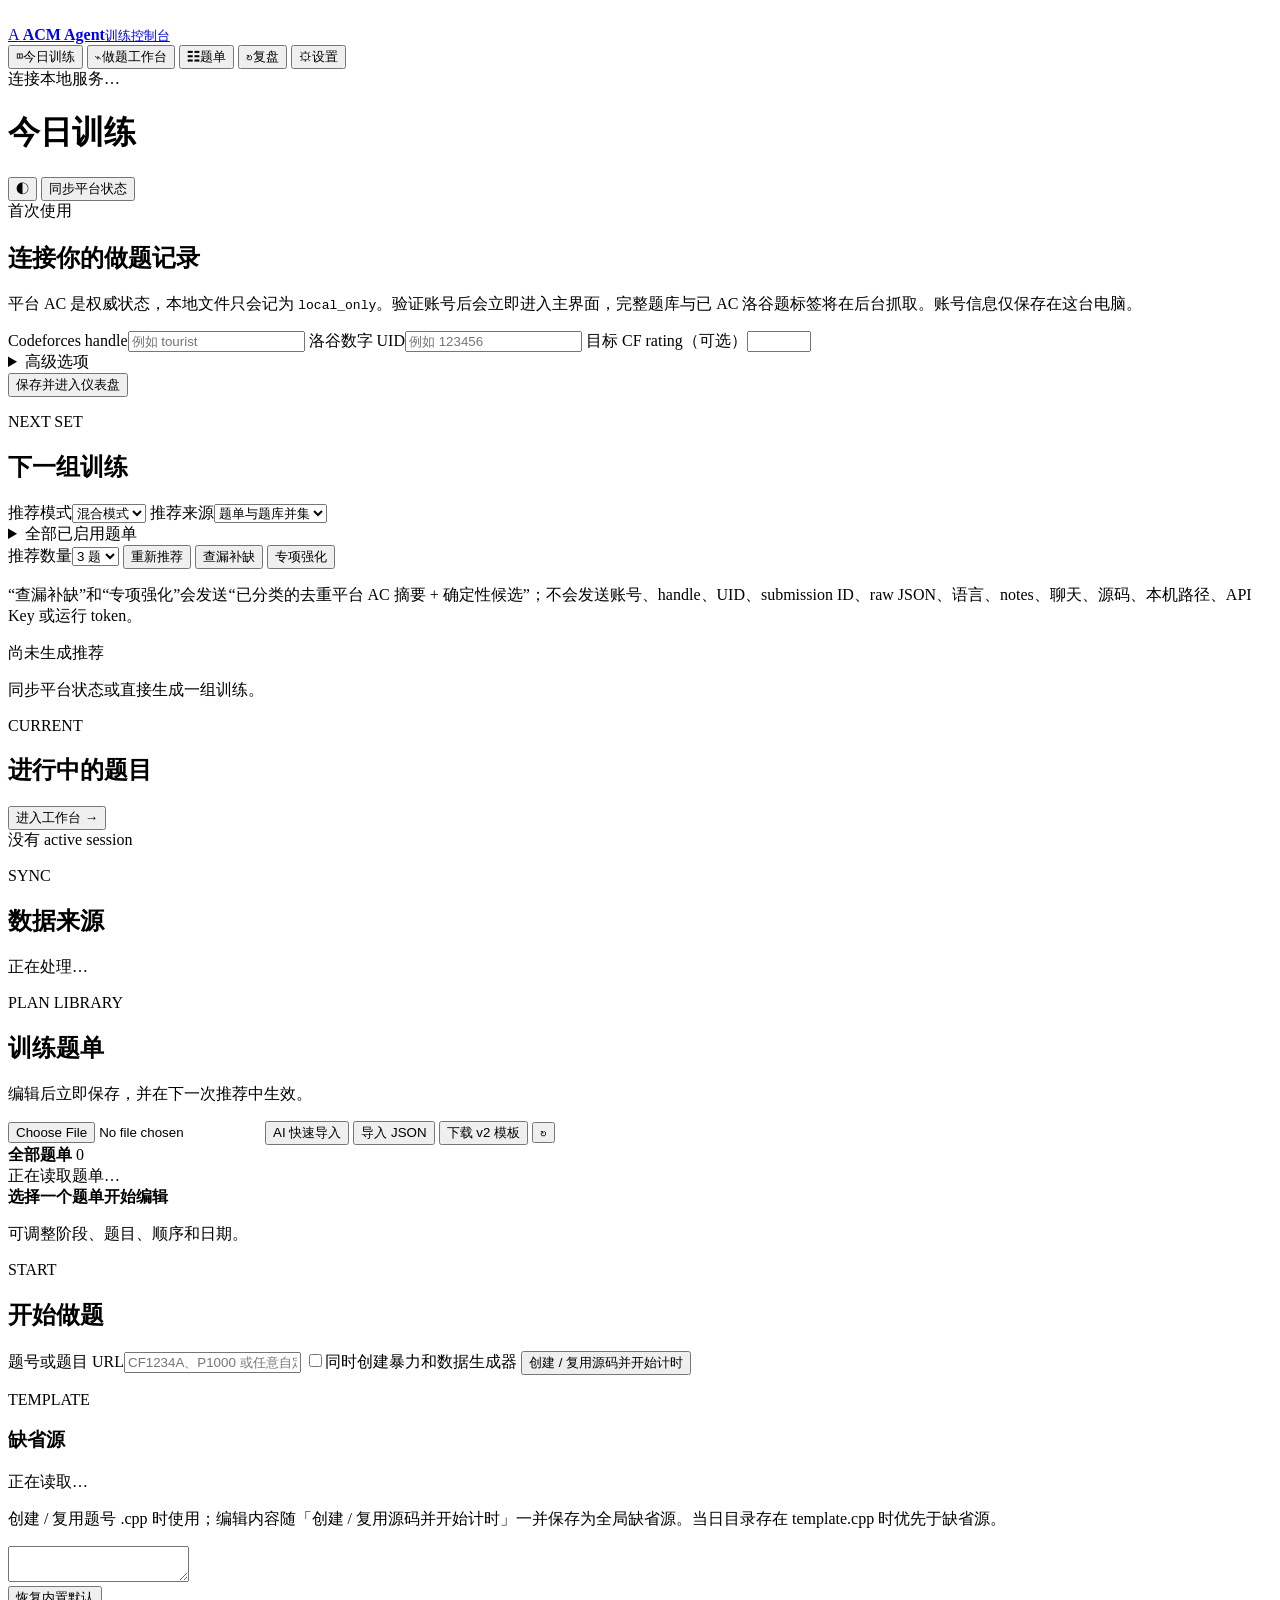
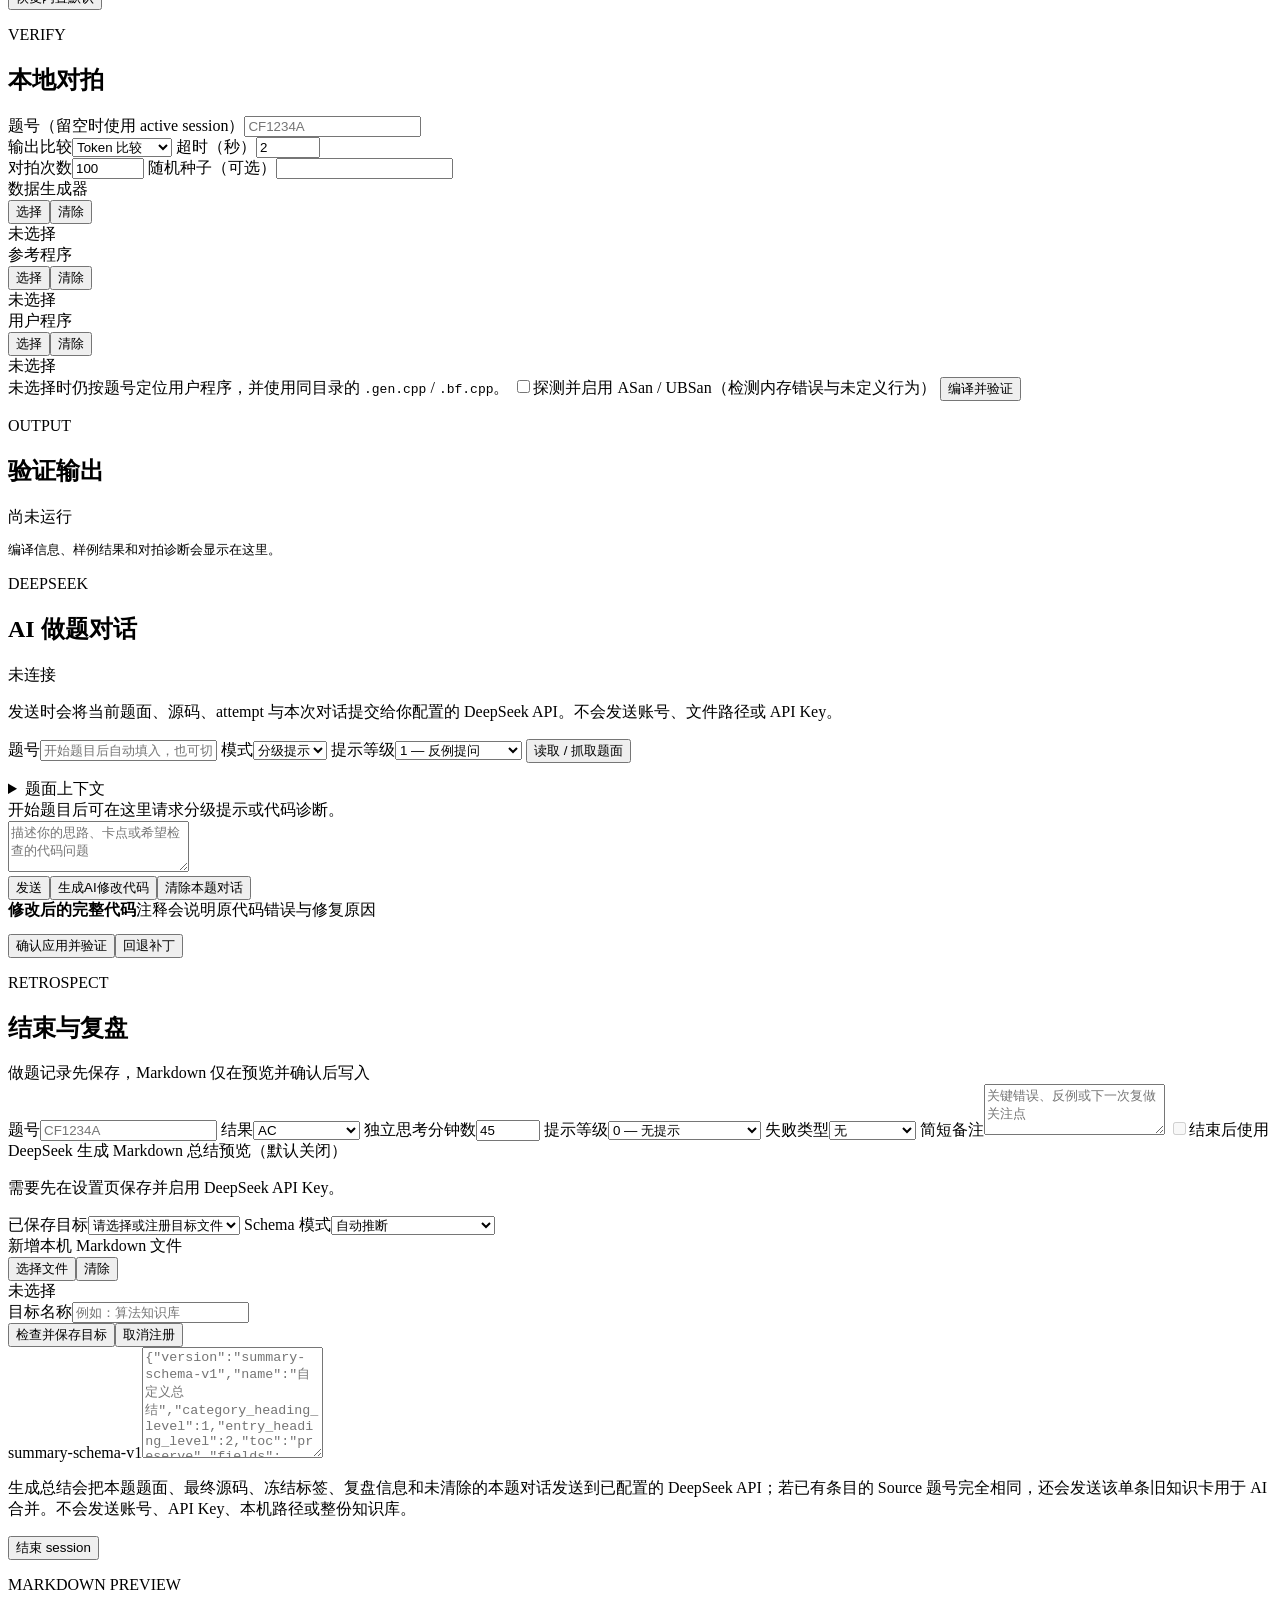
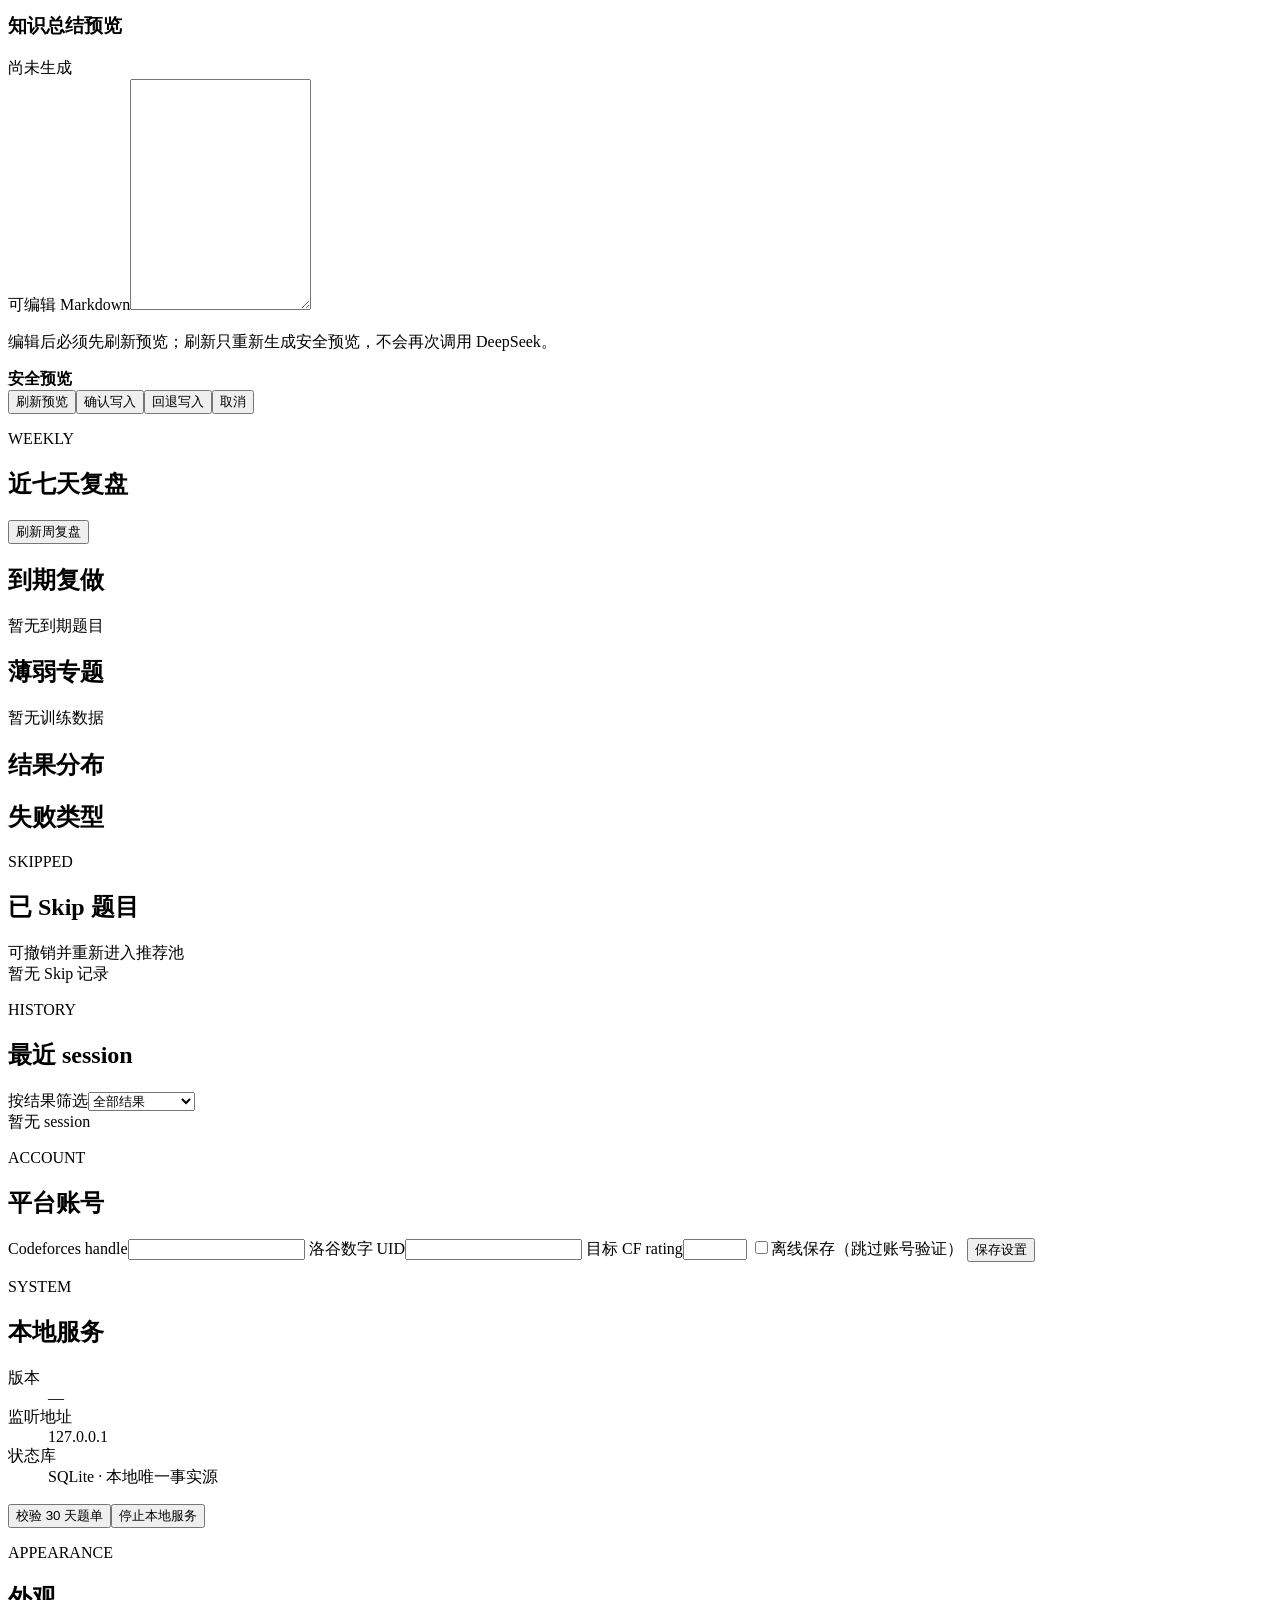
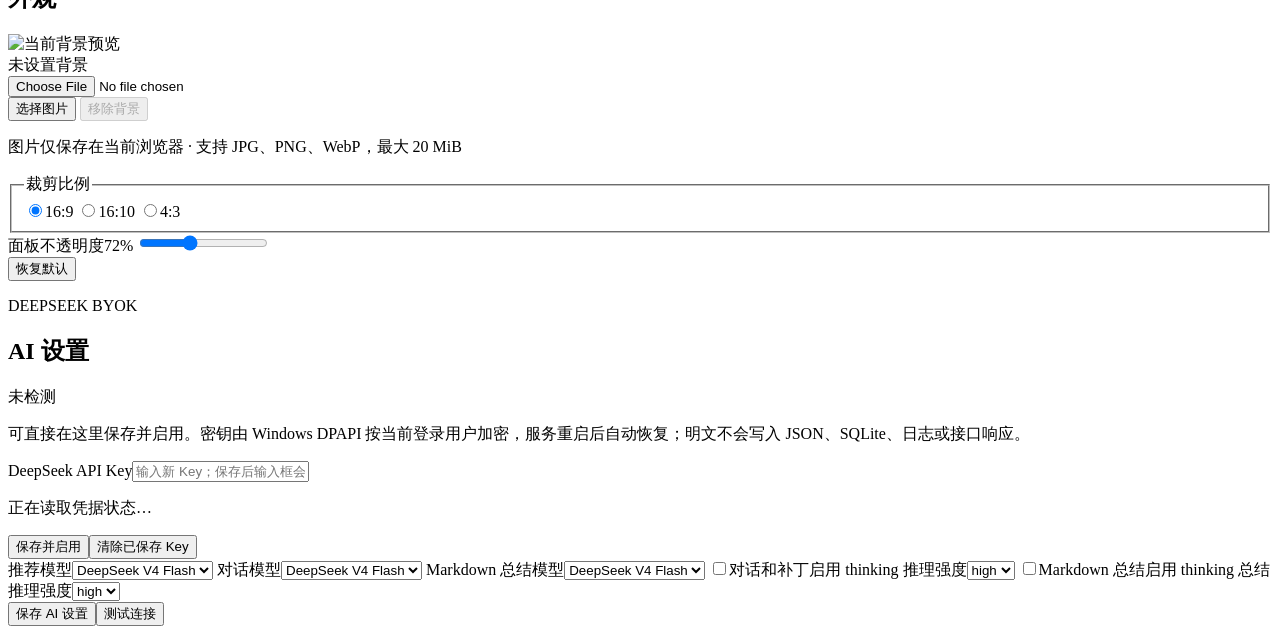
==== commit f0904392: "release: publish ACM Agent v5.0.0" ====
--- a/tools/acm_agent/web_static/index.html
+++ b/tools/acm_agent/web_static/index.html
@@ -11,6 +11,10 @@
   <link rel="stylesheet" href="/static/styles.css">
 </head>
 <body>
+  <div id="app-background-stage" class="app-background-stage" aria-hidden="true">
+    <img id="app-background-fill" class="app-background-fill" alt="">
+    <img id="app-background" class="app-background" alt="">
+  </div>
   <div class="app-shell">
     <aside class="sidebar">
       <a class="brand" href="#today" aria-label="ACM Agent 首页">
@@ -48,14 +52,14 @@
         <div class="setup-copy">
           <span class="kicker">首次使用</span>
           <h2 id="setup-title">连接你的做题记录</h2>
-          <p>平台 AC 是权威状态，本地文件只会记为 <code>local_only</code>。账号信息仅保存在这台电脑。</p>
+          <p>平台 AC 是权威状态，本地文件只会记为 <code>local_only</code>。验证账号后会立即进入主界面，完整题库与已 AC 洛谷题标签将在后台抓取。账号信息仅保存在这台电脑。</p>
         </div>
         <form id="setup-form" class="form-grid">
           <label>Codeforces handle<input name="codeforces" autocomplete="off" required placeholder="例如 tourist"></label>
           <label>洛谷数字 UID<input name="luogu" inputmode="numeric" pattern="[0-9]+" required placeholder="例如 123456"></label>
           <label>目标 CF rating（可选）<input name="target_rating" inputmode="numeric" type="number" min="800" max="4000" step="100"></label>
           <details class="advanced"><summary>高级选项</summary><label class="check"><input name="skip_validate" type="checkbox">离线保存，不验证账号 <span class="warning-text">可能导致账号填写错误</span></label></details>
-          <button class="button primary wide" type="submit">保存并进入仪表盘</button>
+          <button id="setup-save-button" class="button primary wide" type="submit">保存并进入仪表盘</button>
         </form>
       </section>
 
@@ -68,17 +72,18 @@
           <div><p class="eyebrow">NEXT SET</p><h2>下一组训练</h2></div>
           <form id="recommend-controls" class="inline-controls">
             <label><span class="sr-only">推荐模式</span><select name="mode"><option value="mixed">混合模式</option><option value="new">只做新题</option><option value="review">只做复习</option></select></label>
-            <label><span class="sr-only">推荐来源</span><select name="source_mode"><option value="balanced">题单与题库均衡</option><option value="catalog_only">仅题库</option><option value="plan_only">仅题单</option></select></label>
+            <label><span class="sr-only">推荐来源</span><select name="source_mode"><option value="balanced">题单与题库并集</option><option value="catalog_only">仅题库</option><option value="plan_only">仅题单</option></select></label>
             <details id="recommend-plan-filter" class="plan-filter">
               <summary>全部已启用题单</summary>
               <div id="recommend-plan-options" class="plan-filter-options"><span class="subtle">暂无已启用题单</span></div>
             </details>
             <label><span class="sr-only">推荐数量</span><select name="count"><option value="3">3 题</option><option value="6">6 题</option><option value="9">9 题</option></select></label>
             <button class="button secondary" type="submit">重新推荐</button>
-            <button id="ai-recommend-button" class="button primary" type="button">AI 个性化</button>
+            <button id="ai-gap-fill-button" class="button primary" type="button">查漏补缺</button>
+            <button id="ai-specialization-button" class="button primary" type="button">专项强化</button>
           </form>
         </div>
-        <p class="subtle">“AI 个性化”会发送最近 90 天内最多 50 次结构化尝试、冻结标签、薄弱度、目标 rating 与确定性候选；不会发送账号、notes、聊天、源码或本地路径。</p>
+        <p class="subtle">“查漏补缺”和“专项强化”会发送“已分类的去重平台 AC 摘要 + 确定性候选”；不会发送账号、handle、UID、submission ID、raw JSON、语言、notes、聊天、源码、本机路径、API Key 或运行 token。</p>
         <div id="recommend-basis" class="basis-banner plan_only">尚未生成推荐</div>
         <div id="recommendations" class="recommend-grid empty-state"><p>同步平台状态或直接生成一组训练。</p></div>
 
@@ -104,6 +109,7 @@
           </div>
           <div class="plans-toolbar-actions">
             <input id="plan-file-input" type="file" accept="application/json,.json" class="sr-only">
+            <button id="ai-plan-import-button" class="button primary" type="button">AI 快速导入</button>
             <button id="plan-import-button" class="button secondary" type="button">导入 JSON</button>
             <button id="plan-template-button" class="button secondary" type="button">下载 v2 模板</button>
             <button id="plan-refresh-button" class="icon-button" type="button" title="刷新题单" aria-label="刷新题单">↻</button>
@@ -153,7 +159,7 @@
             </section>
           </article>
           <article class="panel">
-            <div class="panel-heading"><div><p class="eyebrow">VERIFY</p><h2>本地验证</h2></div></div>
+            <div class="panel-heading"><div><p class="eyebrow">VERIFY</p><h2>本地对拍</h2></div></div>
             <form id="verify-form" class="stack-form">
               <label>题号（留空时使用 active session）<input name="problem" autocomplete="off" placeholder="CF1234A"></label>
               <div class="form-row">
@@ -164,86 +170,36 @@
                 <label>对拍次数<input name="stress_iterations" type="number" min="1" max="10000" value="100"></label>
                 <label>随机种子（可选）<input name="seed" type="number"></label>
               </div>
+              <div class="local-stress-file-row" aria-label="本地对拍 C++ 源文件">
+                <div class="file-picker-field" data-file-picker-field="generator_file" role="group" aria-labelledby="local-generator-file-label">
+                  <span id="local-generator-file-label" class="file-picker-label">数据生成器</span>
+                  <input name="generator_file" type="hidden">
+                  <div class="file-picker-actions"><button class="button secondary" type="button" data-file-picker="generator_file" data-kind="cpp" aria-label="选择数据生成器文件">选择</button><button class="button secondary" type="button" data-file-clear="generator_file" aria-label="清除数据生成器文件">清除</button></div>
+                  <output class="file-picker-status" aria-live="polite">未选择</output>
+                </div>
+                <div class="file-picker-field" data-file-picker-field="reference_file" role="group" aria-labelledby="local-reference-file-label">
+                  <span id="local-reference-file-label" class="file-picker-label">参考程序</span>
+                  <input name="reference_file" type="hidden">
+                  <div class="file-picker-actions"><button class="button secondary" type="button" data-file-picker="reference_file" data-kind="cpp" aria-label="选择参考程序文件">选择</button><button class="button secondary" type="button" data-file-clear="reference_file" aria-label="清除参考程序文件">清除</button></div>
+                  <output class="file-picker-status" aria-live="polite">未选择</output>
+                </div>
+                <div class="file-picker-field" data-file-picker-field="user_file" role="group" aria-labelledby="local-user-file-label">
+                  <span id="local-user-file-label" class="file-picker-label">用户程序</span>
+                  <input name="user_file" type="hidden">
+                  <div class="file-picker-actions"><button class="button secondary" type="button" data-file-picker="user_file" data-kind="cpp" aria-label="选择用户程序文件">选择</button><button class="button secondary" type="button" data-file-clear="user_file" aria-label="清除用户程序文件">清除</button></div>
+                  <output class="file-picker-status" aria-live="polite">未选择</output>
+                </div>
+              </div>
+              <span class="subtle">未选择时仍按题号定位用户程序，并使用同目录的 <code>.gen.cpp</code> / <code>.bf.cpp</code>。</span>
               <label class="check"><input name="debug" type="checkbox">探测并启用 ASan / UBSan（检测内存错误与未定义行为）</label>
               <button class="button secondary" type="submit">编译并验证</button>
             </form>
-            <details id="ai-stress-panel" class="ai-stress-panel">
-              <summary>AI 持续对拍（可选，默认关闭）</summary>
-              <p class="subtle">启用后会将公开题面发送给 DeepSeek，并按 Codeforces 官方题解 / 洛谷题解、博客园、CSDN 的顺序搜索对拍代码；不会发送账号、API Key、本机路径或你的主解源码。</p>
-              <form id="ai-stress-form" class="stack-form">
-                <label class="check"><input name="enabled" type="checkbox">我确认启用 AI 准备、自动备份并替换对拍 helper</label>
-                <fieldset id="ai-stress-options" class="ai-stress-options" disabled>
-                  <div class="ai-stress-checks">
-                    <label class="check"><input name="generate_generator" type="checkbox" checked>补全数据生成器</label>
-                    <label class="check"><input name="prepare_reference_primary" type="checkbox" checked>搜索 / 生成第一份 reference</label>
-                    <label class="check"><input name="prepare_reference_secondary" type="checkbox" checked>搜索 / 生成第二份 reference</label>
-                    <label class="check"><input name="large_profile" type="checkbox" checked>启用极限大数据（双 reference 同时运行）</label>
-                    <label class="check"><input name="include_validator" type="checkbox">启用 validator（启用后升级为完整严格认证，正确性更高但生成成功率显著下降）</label>
-                  </div>
-                  <span class="subtle">取消前三项时会复用对应的现有 helper；文件不存在则安全停止准备。</span>
-                  <div class="form-row">
-                    <label>模型<select name="model"><option value="">使用验证模型设置</option><option value="deepseek-v4-flash">DeepSeek Flash</option><option value="deepseek-v4-pro">DeepSeek Pro</option></select></label>
-                    <label>起始 seed（可选）<input name="seed" type="number" min="0"></label>
-                  </div>
-                  <div class="form-row">
-                    <label>对拍代码最长运行时间（秒）<input name="timeout" type="number" min="0.1" max="60" step="0.1" value="2"></label>
-                    <label>第二份 reference 最长运行时间（秒）<input name="reference_secondary_timeout" type="number" min="0.1" max="60" step="0.1" value="5"></label>
-                  </div>
-                  <div class="form-row">
-                    <label>准备耗时上限（秒）<input name="preparation_timeout_seconds" type="number" min="60" max="1800" step="1" value="600"></label>
-                    <label>helper 生成模式<select name="generation_mode"><option value="fast">Fast（非 thinking）</option><option value="hybrid" selected>Hybrid（默认）</option><option value="full_thinking">Full thinking</option></select></label>
-                  </div>
-                  <label>缓存模式<select name="cache_mode"><option value="reuse" selected>Reuse（复用已认证结果）</option><option value="refresh_helpers">Refresh helpers（保留 contract/recipe）</option><option value="cold">Cold（不读取任何本地生成缓存）</option></select></label>
-                  <div class="form-row">
-                    <div class="file-picker-field" data-file-picker-field="generator_file" role="group" aria-labelledby="generator-file-label">
-                      <span id="generator-file-label" class="file-picker-label">手动 generator 文件（可选）</span>
-                      <input name="generator_file" type="hidden">
-                      <div class="file-picker-actions"><button class="button secondary" type="button" data-file-picker="generator_file" data-kind="cpp">选择文件</button><button class="button secondary" type="button" data-file-clear="generator_file">清除</button></div>
-                      <output id="generator-file-status" class="file-picker-status" aria-live="polite">未选择</output>
-                    </div>
-                    <div class="file-picker-field" data-file-picker-field="reference_primary_file" role="group" aria-labelledby="reference-primary-file-label">
-                      <span id="reference-primary-file-label" class="file-picker-label">第一份 reference（可选）</span>
-                      <input name="reference_primary_file" type="hidden">
-                      <div class="file-picker-actions"><button class="button secondary" type="button" data-file-picker="reference_primary_file" data-kind="cpp">选择文件</button><button class="button secondary" type="button" data-file-clear="reference_primary_file">清除</button></div>
-                      <output id="reference-primary-file-status" class="file-picker-status" aria-live="polite">未选择</output>
-                    </div>
-                  </div>
-                  <div class="form-row">
-                    <div class="file-picker-field" data-file-picker-field="reference_secondary_file" role="group" aria-labelledby="reference-secondary-file-label">
-                      <span id="reference-secondary-file-label" class="file-picker-label">第二份 reference（可选）</span>
-                      <input name="reference_secondary_file" type="hidden">
-                      <div class="file-picker-actions"><button class="button secondary" type="button" data-file-picker="reference_secondary_file" data-kind="cpp">选择文件</button><button class="button secondary" type="button" data-file-clear="reference_secondary_file">清除</button></div>
-                      <output id="reference-secondary-file-status" class="file-picker-status" aria-live="polite">未选择</output>
-                    </div>
-                  </div>
-                  <span id="ai-stress-generation-mode-hint" class="subtle">默认按 10 分钟预算设计；第 8 分钟硬停止 provider，为本地验证保留 110 秒、清理保留 10 秒。Hybrid 初次使用 Fast，仅在收到明确机器诊断后启用 thinking。</span>
-                  <div class="ai-stress-safety">
-                    <span>small：2 MiB 输入输出 · large：32 MiB 输入、16 MiB 输出 · 两份 reference 均执行 · 来源顺序：官方题解 → 博客园 → CSDN → AI 生成</span>
-                    <span id="ai-stress-isolation" class="badge neutral">正在检查隔离环境</span>
-                  </div>
-                  <button class="button primary" type="submit">AI 准备并开始持续对拍</button>
-                </fieldset>
-              </form>
-            </details>
           </article>
         </div>
 
         <article class="panel output-panel">
           <div class="panel-heading"><div><p class="eyebrow">OUTPUT</p><h2>验证输出</h2></div><span id="verify-state" class="badge neutral">尚未运行</span></div>
           <pre id="verify-output">编译信息、样例结果和对拍诊断会显示在这里。</pre>
-        </article>
-
-        <article id="ai-stress-run-panel" class="panel ai-stress-run-panel hidden">
-          <div class="panel-heading"><div><p class="eyebrow">AI STRESS</p><h2>持续对拍</h2></div><span id="ai-stress-run-state" class="badge neutral">未启动</span></div>
-          <div id="ai-stress-run-summary" class="ai-stress-progress"></div>
-          <div class="card-actions">
-            <button id="ai-stress-stop" class="button secondary" type="button">暂停</button>
-            <button id="ai-stress-resume" class="button secondary" type="button">继续</button>
-            <button id="ai-stress-finish" class="button danger" type="button">结束对拍</button>
-            <button id="ai-stress-artifacts" class="button secondary" type="button">查看 helper 来源</button>
-            <button id="ai-stress-revert" class="button secondary" type="button">回退 helper</button>
-          </div>
-          <pre id="ai-stress-detail" class="stress-detail hidden"></pre>
         </article>
 
         <article class="panel ai-workbench-panel">
@@ -331,7 +287,7 @@
       </section>
 
       <section id="settings-view" class="view">
-        <div class="two-column">
+        <div class="settings-grid">
           <article class="panel">
             <div class="panel-heading"><div><p class="eyebrow">ACCOUNT</p><h2>平台账号</h2></div></div>
             <form id="settings-form" class="stack-form">
@@ -339,7 +295,7 @@
               <label>洛谷数字 UID<input name="luogu" inputmode="numeric" pattern="[0-9]+"></label>
               <label>目标 CF rating<input name="target_rating" type="number" min="800" max="4000" step="100"></label>
               <label class="check"><input name="skip_validate" type="checkbox">离线保存（跳过账号验证）</label>
-              <button class="button primary" type="submit">保存设置</button>
+              <button id="settings-save-button" class="button primary" type="submit">保存设置</button>
             </form>
           </article>
           <article class="panel">
@@ -348,7 +304,32 @@
             <div class="settings-actions"><button id="plan-check-button" class="button secondary">校验 30 天题单</button><button id="shutdown-button" class="button danger">停止本地服务</button></div>
             <div id="plan-result" class="result-box hidden"></div>
           </article>
-          <article class="panel">
+          <article class="panel appearance-panel">
+            <div class="panel-heading"><div><p class="eyebrow">APPEARANCE</p><h2>外观</h2></div></div>
+            <div class="appearance-preview" id="appearance-preview">
+              <img id="appearance-preview-image" alt="当前背景预览">
+              <div id="appearance-preview-empty" class="appearance-preview-empty">未设置背景</div>
+            </div>
+            <input id="background-file-input" class="sr-only" type="file" accept="image/jpeg,image/png,image/webp" aria-hidden="true" tabindex="-1">
+            <div class="appearance-actions">
+              <button id="background-select-button" class="button primary" type="button">选择图片</button>
+              <button id="background-remove-button" class="button secondary" type="button" disabled>移除背景</button>
+            </div>
+            <p class="subtle appearance-note">图片仅保存在当前浏览器 · 支持 JPG、PNG、WebP，最大 20 MiB</p>
+            <fieldset class="appearance-fieldset">
+              <legend>裁剪比例</legend>
+              <div class="ratio-options" id="appearance-ratio-options">
+                <label><input class="sr-only" type="radio" name="appearance_ratio" value="16:9" checked><span>16:9</span></label>
+                <label><input class="sr-only" type="radio" name="appearance_ratio" value="16:10"><span>16:10</span></label>
+                <label><input class="sr-only" type="radio" name="appearance_ratio" value="4:3"><span>4:3</span></label>
+              </div>
+            </fieldset>
+            <label class="appearance-opacity-label" for="appearance-opacity"><span>面板不透明度</span><output id="appearance-opacity-value" for="appearance-opacity">72%</output></label>
+            <input id="appearance-opacity" class="appearance-range" type="range" min="60" max="92" step="4" value="72">
+            <div class="appearance-mini-preview" aria-hidden="true"><span></span><span></span></div>
+            <button id="appearance-reset-button" class="button secondary wide" type="button">恢复默认</button>
+          </article>
+          <article class="panel ai-settings-panel">
             <div class="panel-heading"><div><p class="eyebrow">DEEPSEEK BYOK</p><h2>AI 设置</h2></div><span id="ai-key-state" class="badge neutral">未检测</span></div>
             <p class="subtle">可直接在这里保存并启用。密钥由 Windows DPAPI 按当前登录用户加密，服务重启后自动恢复；明文不会写入 JSON、SQLite、日志或接口响应。</p>
             <form id="ai-credential-form" class="stack-form credential-form">
@@ -373,6 +354,28 @@
   </div>
 
   <div id="toast-region" class="toast-region" aria-live="polite"></div>
+  <dialog id="background-crop-dialog" class="dialog background-crop-dialog" aria-labelledby="background-crop-title">
+    <form method="dialog" class="dialog-shell background-crop-shell">
+      <div class="dialog-heading"><div><p class="eyebrow">BACKGROUND</p><h2 id="background-crop-title">裁剪背景图片</h2></div><button class="icon-button dialog-close" value="cancel" aria-label="关闭裁剪对话框">×</button></div>
+      <p class="subtle crop-instruction">拖动图片调整位置；聚焦画布后可使用方向键微调。</p>
+      <div class="crop-canvas-shell">
+        <canvas id="background-crop-canvas" tabindex="0" aria-label="背景图片裁剪区域，可拖动或使用方向键调整位置"></canvas>
+      </div>
+      <div class="crop-controls">
+        <label class="crop-zoom-label" for="background-crop-zoom"><span>缩放</span><output id="background-crop-zoom-value" for="background-crop-zoom">100%</output></label>
+        <input id="background-crop-zoom" class="appearance-range" type="range" min="100" max="300" step="1" value="100">
+        <fieldset class="appearance-fieldset crop-ratio-fieldset">
+          <legend>裁剪比例</legend>
+          <div class="ratio-options" id="crop-ratio-options">
+            <label><input class="sr-only" type="radio" name="crop_ratio" value="16:9" checked><span>16:9</span></label>
+            <label><input class="sr-only" type="radio" name="crop_ratio" value="16:10"><span>16:10</span></label>
+            <label><input class="sr-only" type="radio" name="crop_ratio" value="4:3"><span>4:3</span></label>
+          </div>
+        </fieldset>
+      </div>
+      <div class="dialog-actions"><button class="button secondary" value="cancel">取消</button><button id="background-crop-apply" class="button primary" type="button">应用背景</button></div>
+    </form>
+  </dialog>
   <dialog id="plan-import-dialog" class="dialog plan-import-dialog">
     <form method="dialog" class="dialog-shell">
       <div class="dialog-heading"><div><p class="eyebrow">IMPORT</p><h2>导入题单 JSON</h2></div><button class="icon-button dialog-close" value="cancel" aria-label="关闭">×</button></div>
@@ -381,6 +384,43 @@
       <div id="plan-import-errors" class="import-errors hidden" role="alert"></div>
       <label id="plan-replace-confirm" class="check hidden"><input type="checkbox">我确认用导入内容替换同 ID 题单</label>
       <div class="dialog-actions"><button class="button secondary" value="cancel">取消</button><button id="plan-import-confirm" class="button primary" type="button" disabled>确认导入</button></div>
+    </form>
+  </dialog>
+  <dialog id="ai-plan-import-dialog" class="dialog ai-plan-import-dialog" aria-labelledby="ai-plan-import-title">
+    <form method="dialog" class="dialog-shell ai-plan-import-shell">
+      <div class="dialog-heading"><div><p class="eyebrow">AI PLAN IMPORT</p><h2 id="ai-plan-import-title">AI 快速导入题单</h2></div><button class="icon-button dialog-close" value="cancel" aria-label="关闭 AI 快速导入">×</button></div>
+      <section id="ai-plan-request-step" class="ai-plan-request-step" aria-label="生成题单草稿">
+        <fieldset class="ai-plan-mode-fieldset">
+          <legend>导入方式</legend>
+          <div class="ai-plan-mode-options">
+            <label><input type="radio" name="ai_plan_mode" value="organize" checked><span><strong>整理已有题目</strong><small>识别自然语言、Markdown、题号和链接，最多 200 题</small></span></label>
+            <label><input type="radio" name="ai_plan_mode" value="generate"><span><strong>按目标生成</strong><small>从本地题库选择匹配训练目标的题目</small></span></label>
+          </div>
+        </fieldset>
+        <label>自然语言描述<textarea id="ai-plan-text" rows="6" maxlength="20000" placeholder="例如：第一阶段整理 CF1A、P3374；第二阶段做 P3372，并标记为提高。"></textarea></label>
+        <div id="ai-plan-generate-controls" class="ai-plan-generate-controls hidden">
+          <label>题目数量<input id="ai-plan-task-count" type="number" min="1" max="30" value="12"></label>
+          <label class="check"><input id="ai-plan-include-completed" type="checkbox">允许纳入 AC 或 Skip 题目</label>
+        </div>
+        <details class="ai-plan-privacy">
+          <summary>发送给 AI 的数据边界</summary>
+          <div><p>两种模式都会发送你在上方主动输入的文本。</p><p>整理模式还会发送识别题目的公共名称和平台原始标签。生成模式首轮只发送核心提示、目标文本、题数与输出约束；补题轮次还会发送已接受、需排除的题号和剩余数量，但不会说明题号是否为 AC 或 Skip。</p><p>生成模式不发送候选摘要、题名、平台标签或完成状态；进行中的题目始终在本地排除。不会发送账号、UID、提交详情、源码、聊天、现有题单、用户标签覆盖、本机路径、API Key 或运行 token。</p></div>
+        </details>
+        <div id="ai-plan-request-error" class="import-errors hidden" role="alert"></div>
+        <div class="dialog-actions"><button class="button secondary" value="cancel">取消</button><button id="ai-plan-generate" class="button primary" type="button">生成可编辑草稿</button></div>
+      </section>
+      <div id="ai-plan-progress" class="ai-plan-progress hidden" aria-live="polite" aria-atomic="true">
+        <progress max="100"></progress><div><strong>AI 正在整理题单…</strong><span class="ai-plan-progress-facts"><small id="ai-plan-progress-round"></small><small id="ai-plan-progress-count"></small></span><small>预览阶段不会写入任何题单。</small></div><button id="ai-plan-cancel-job" class="button secondary" type="button">取消生成</button>
+      </div>
+      <section id="ai-plan-draft-step" class="ai-plan-draft-step hidden" aria-label="编辑并校验题单草稿">
+        <div id="ai-plan-summary" class="import-summary" aria-live="polite"></div>
+        <div id="ai-plan-errors" class="import-errors hidden" role="alert"></div>
+        <div id="ai-plan-warnings" class="import-warnings hidden" role="status"></div>
+        <div id="ai-plan-draft-editor" class="ai-plan-draft-editor"></div>
+        <details class="ai-plan-json-details"><summary>查看 canonical JSON</summary><pre id="ai-plan-json" class="json-preview"></pre></details>
+        <label id="ai-plan-replace-confirm" class="check hidden"><input type="checkbox">我确认用导入内容替换同 ID 题单</label>
+        <div class="dialog-actions"><button id="ai-plan-back" class="button secondary" type="button">返回重新生成</button><button class="button secondary" value="cancel">取消</button><button id="ai-plan-import-confirm" class="button primary" type="button" disabled>确认导入</button></div>
+      </section>
     </form>
   </dialog>
   <dialog id="plan-tags-dialog" class="dialog plan-tags-dialog" aria-labelledby="plan-tags-title">
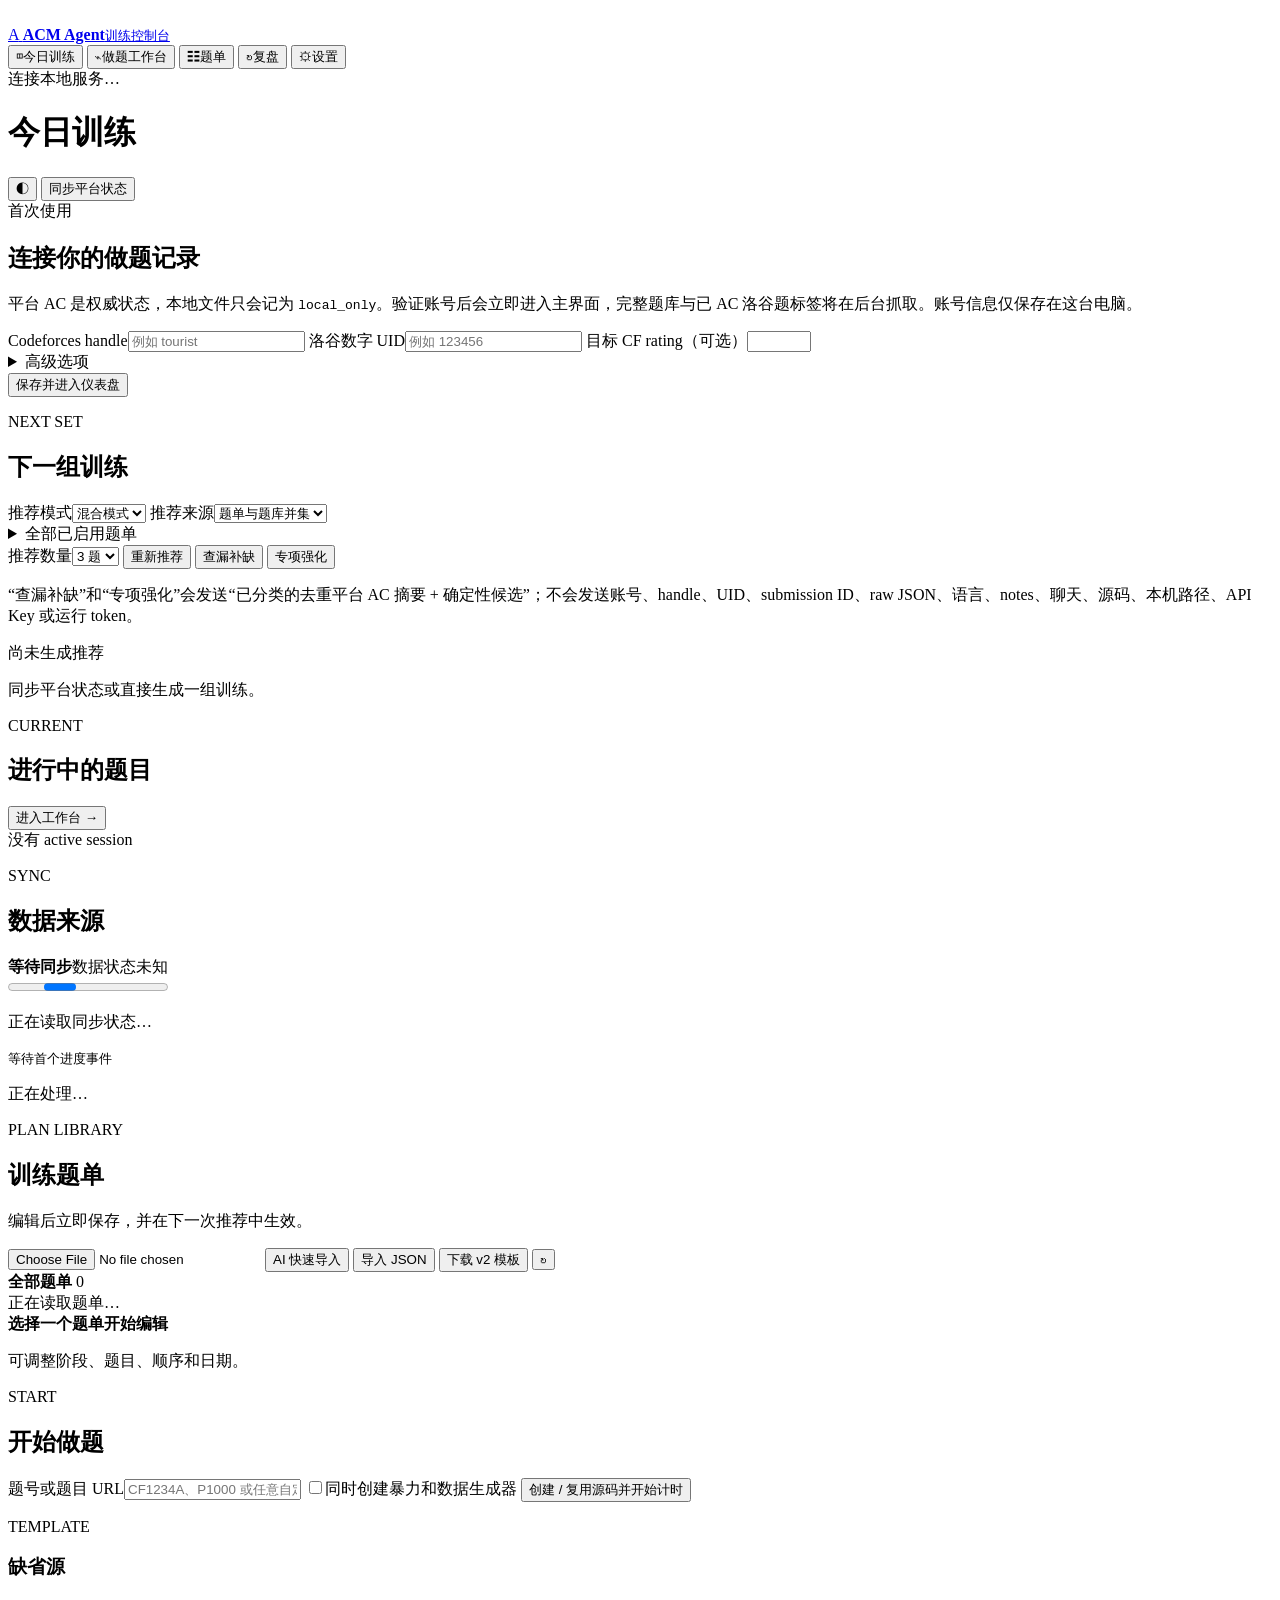
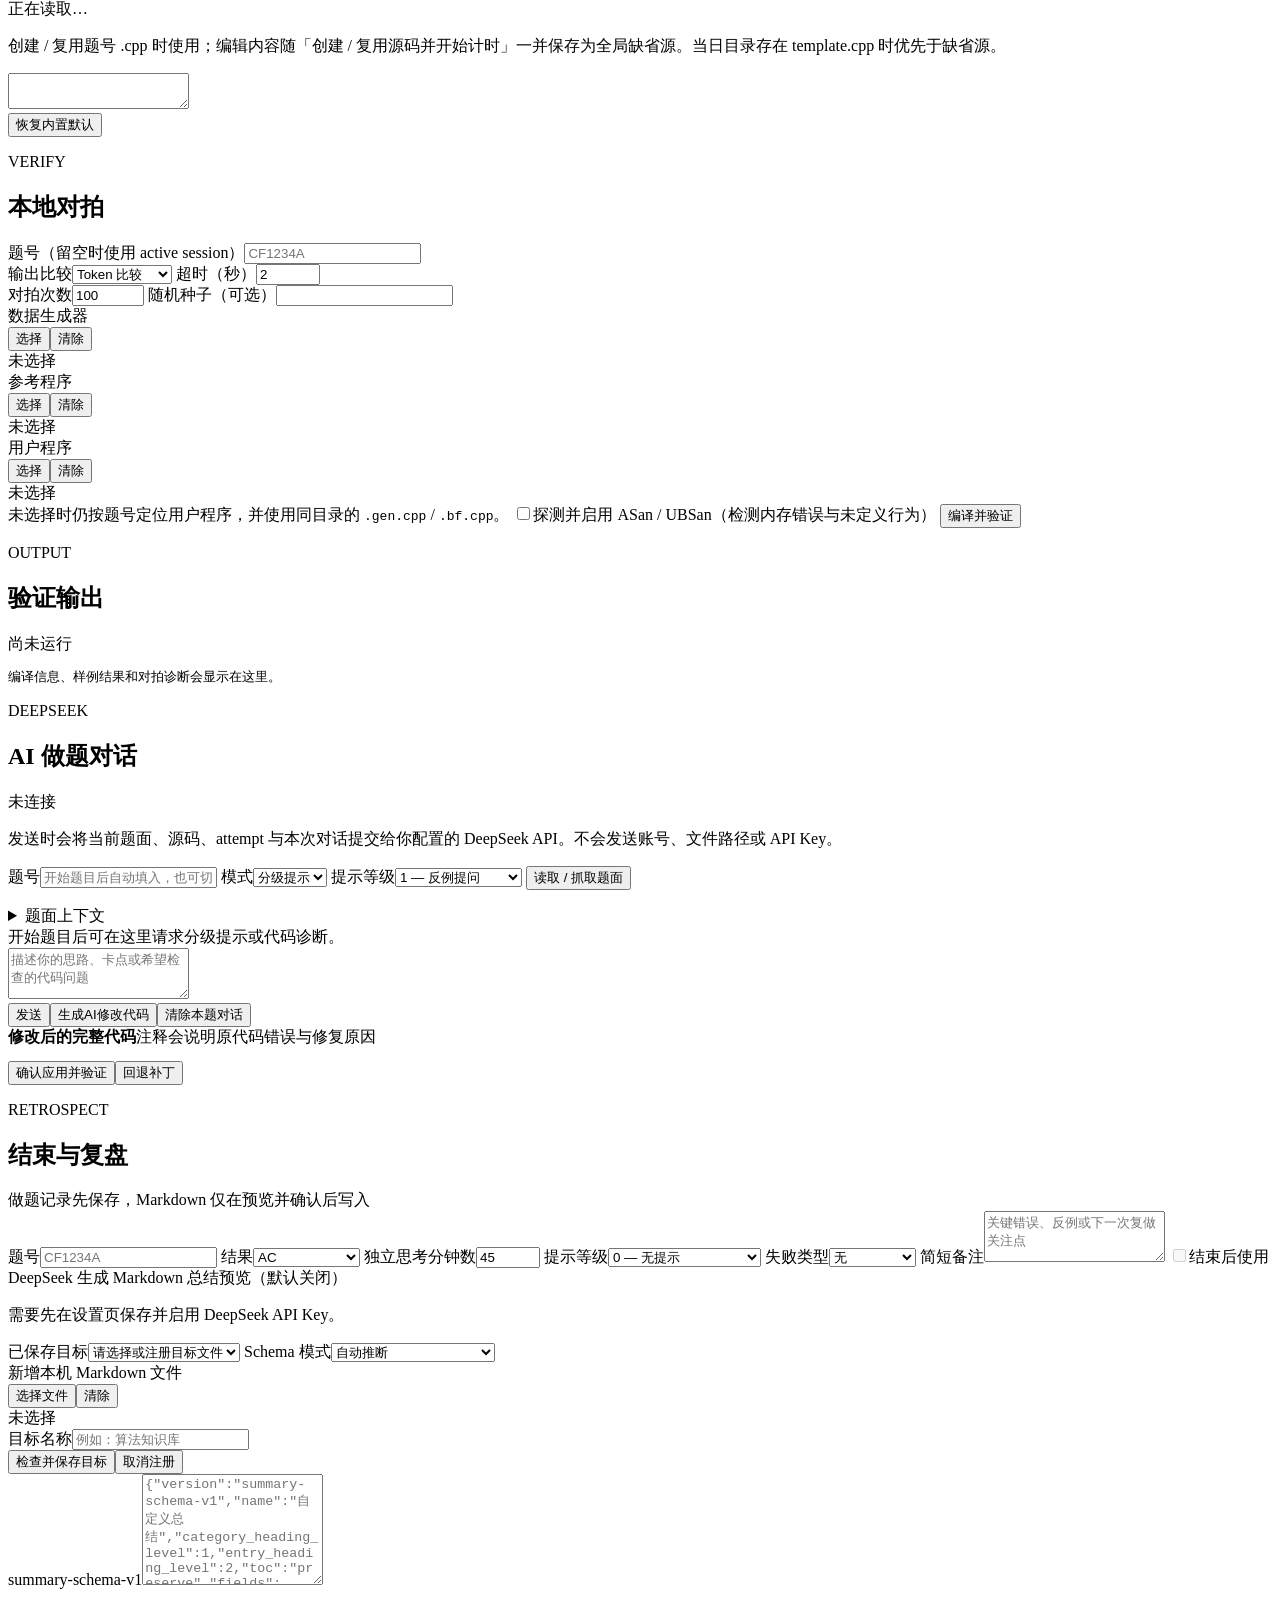
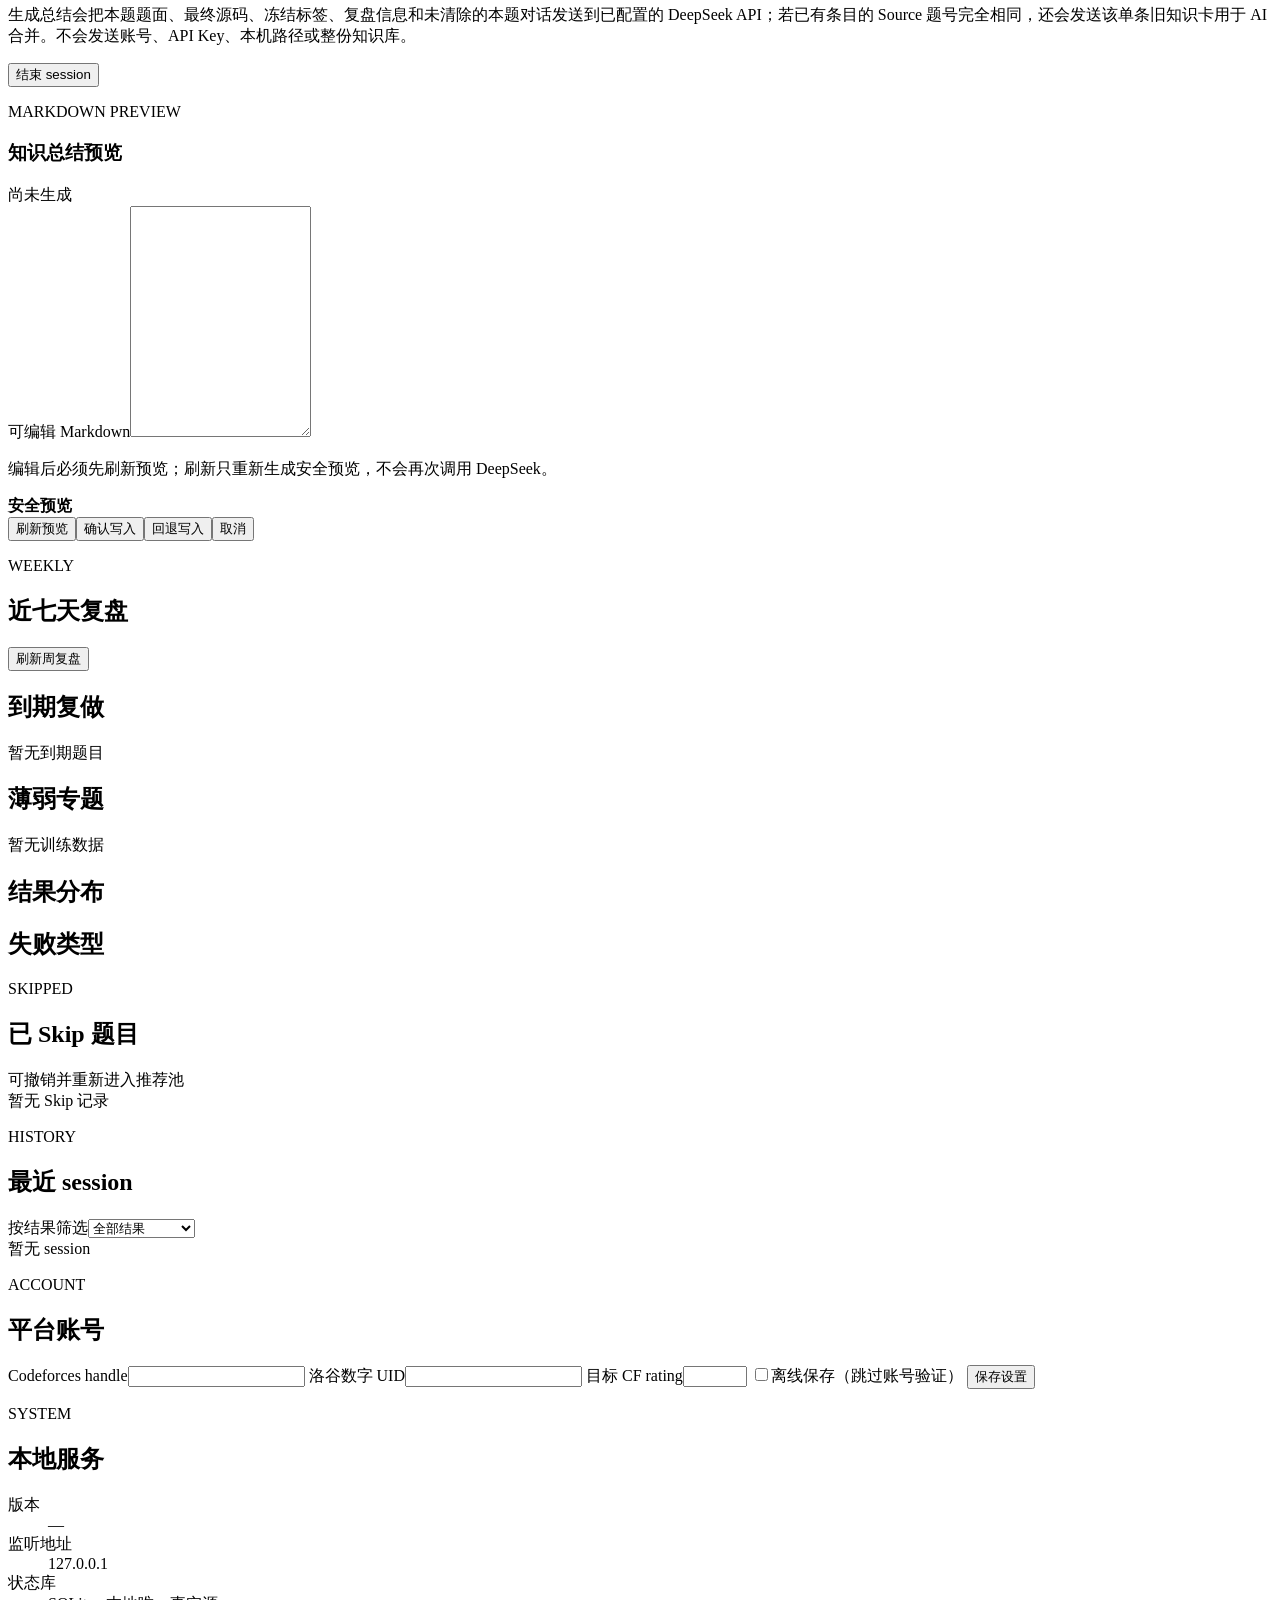
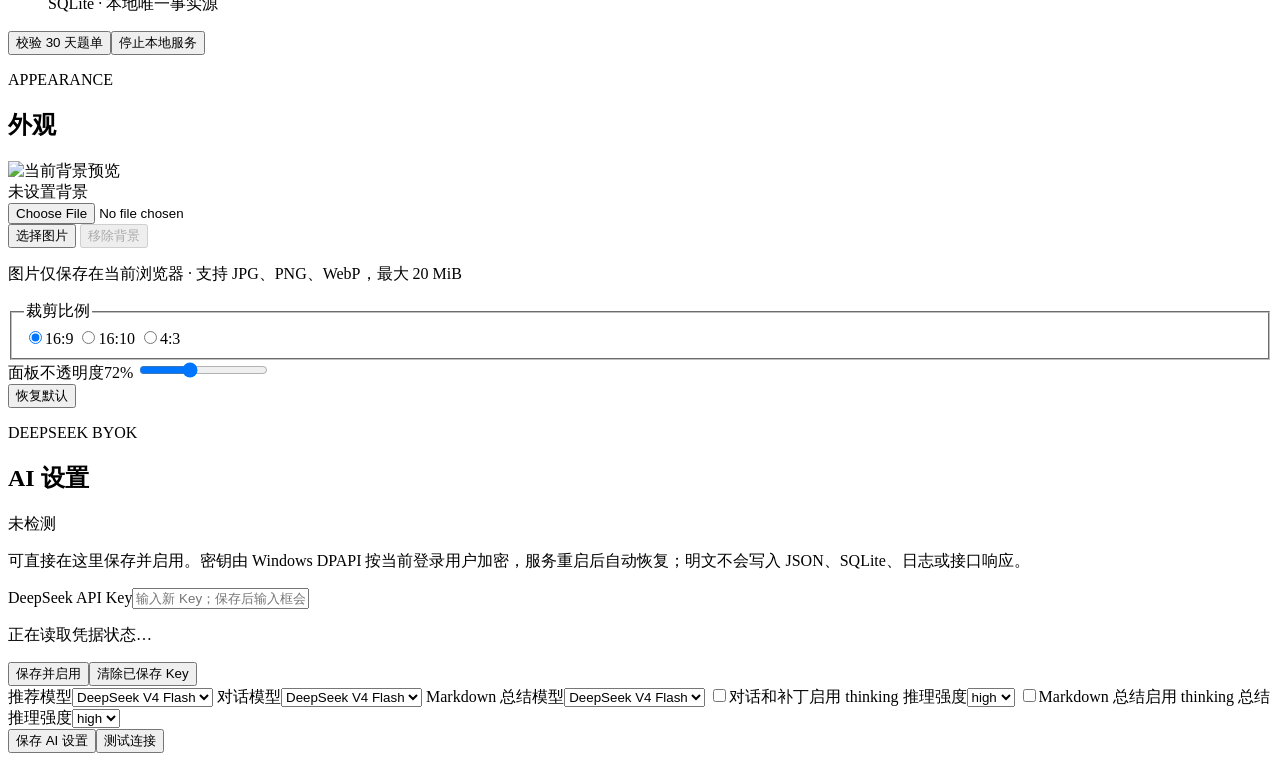
==== commit 1624afcd: "feat: optimize platform crawling and sync progress" ====
--- a/tools/acm_agent/web_static/index.html
+++ b/tools/acm_agent/web_static/index.html
@@ -95,6 +95,12 @@
           <article class="panel">
             <div class="panel-heading"><div><p class="eyebrow">SYNC</p><h2>数据来源</h2></div></div>
             <div id="source-list" class="source-list"></div>
+            <section id="sync-progress" class="sync-progress hidden" role="status" aria-live="polite" aria-atomic="true">
+              <div class="sync-progress-heading"><strong id="sync-progress-phase">等待同步</strong><span id="sync-progress-usable" class="sync-progress-usable">数据状态未知</span></div>
+              <progress id="sync-progress-bar" max="1" aria-label="平台同步进度"></progress>
+              <p id="sync-progress-message">正在读取同步状态…</p>
+              <small id="sync-progress-facts">等待首个进度事件</small>
+            </section>
             <div id="job-progress" class="job-progress hidden"><div class="progress-track"><span></span></div><p>正在处理…</p></div>
           </article>
         </div>
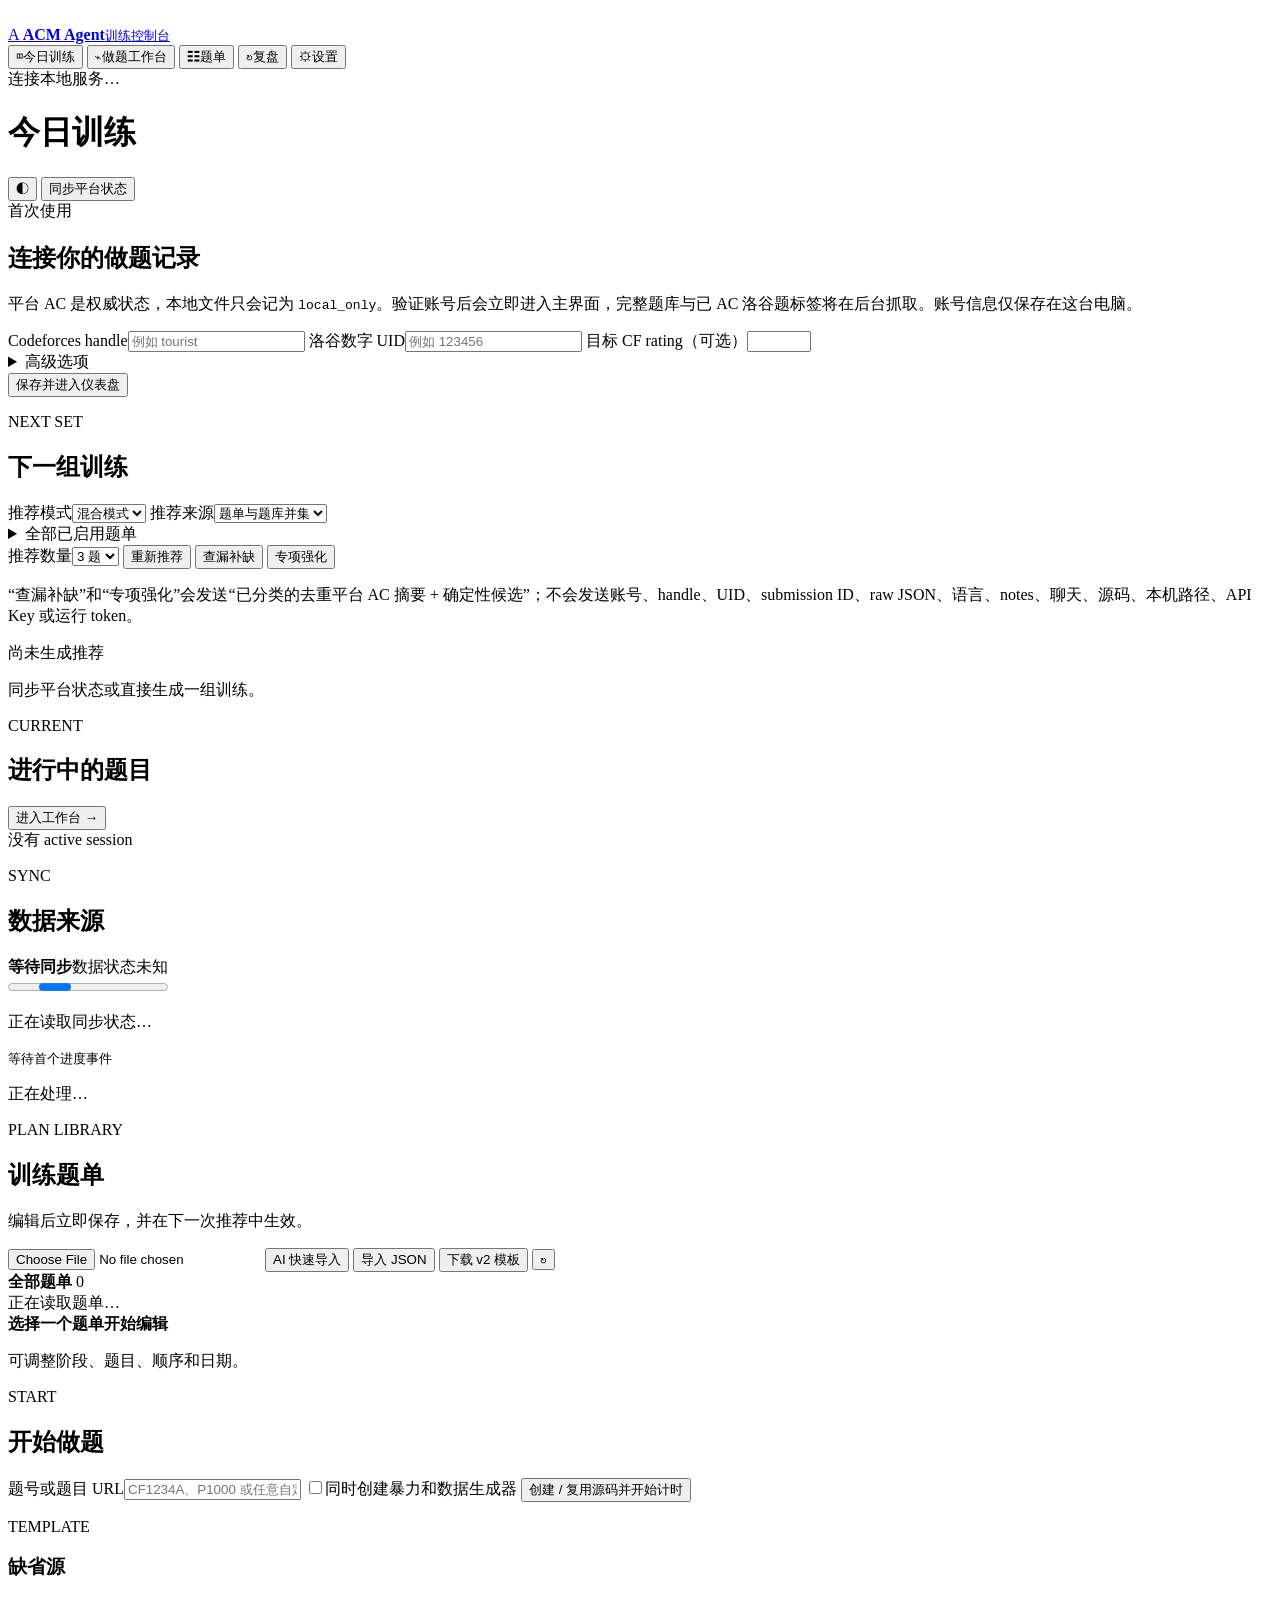
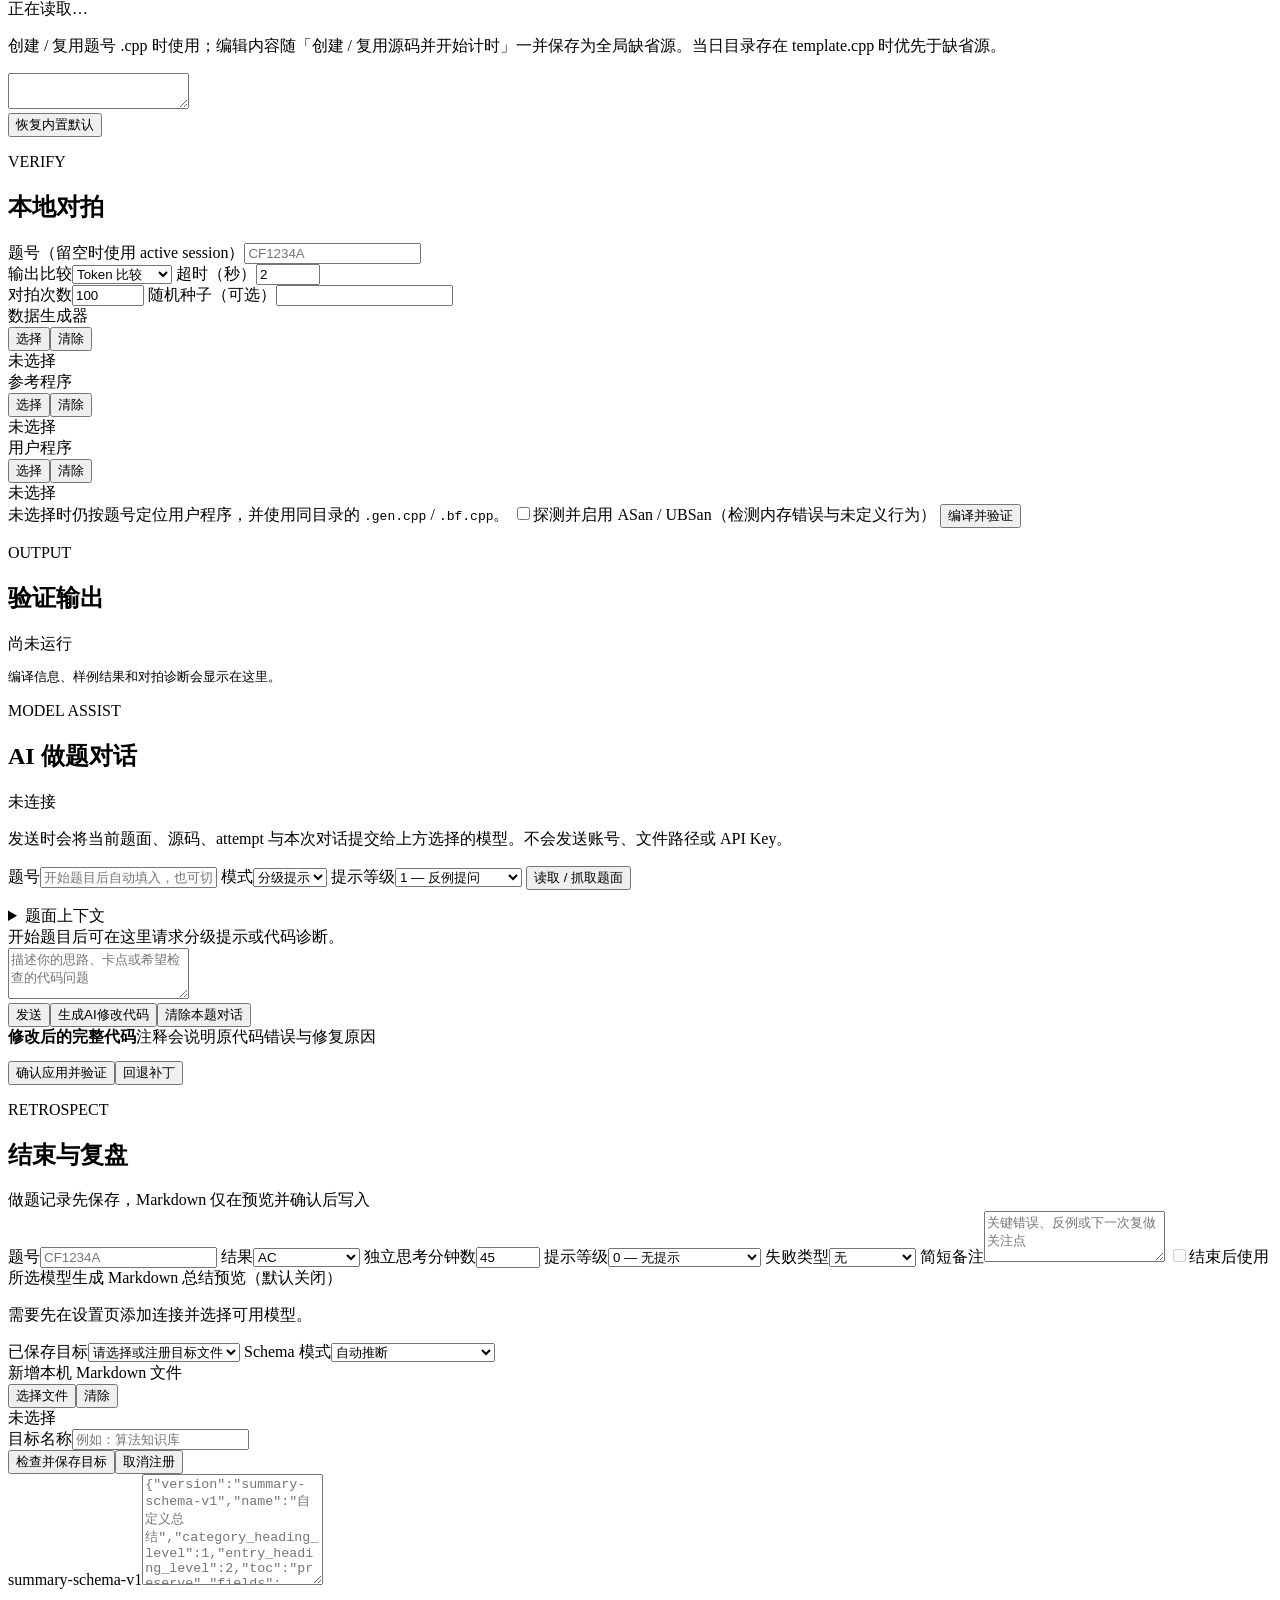
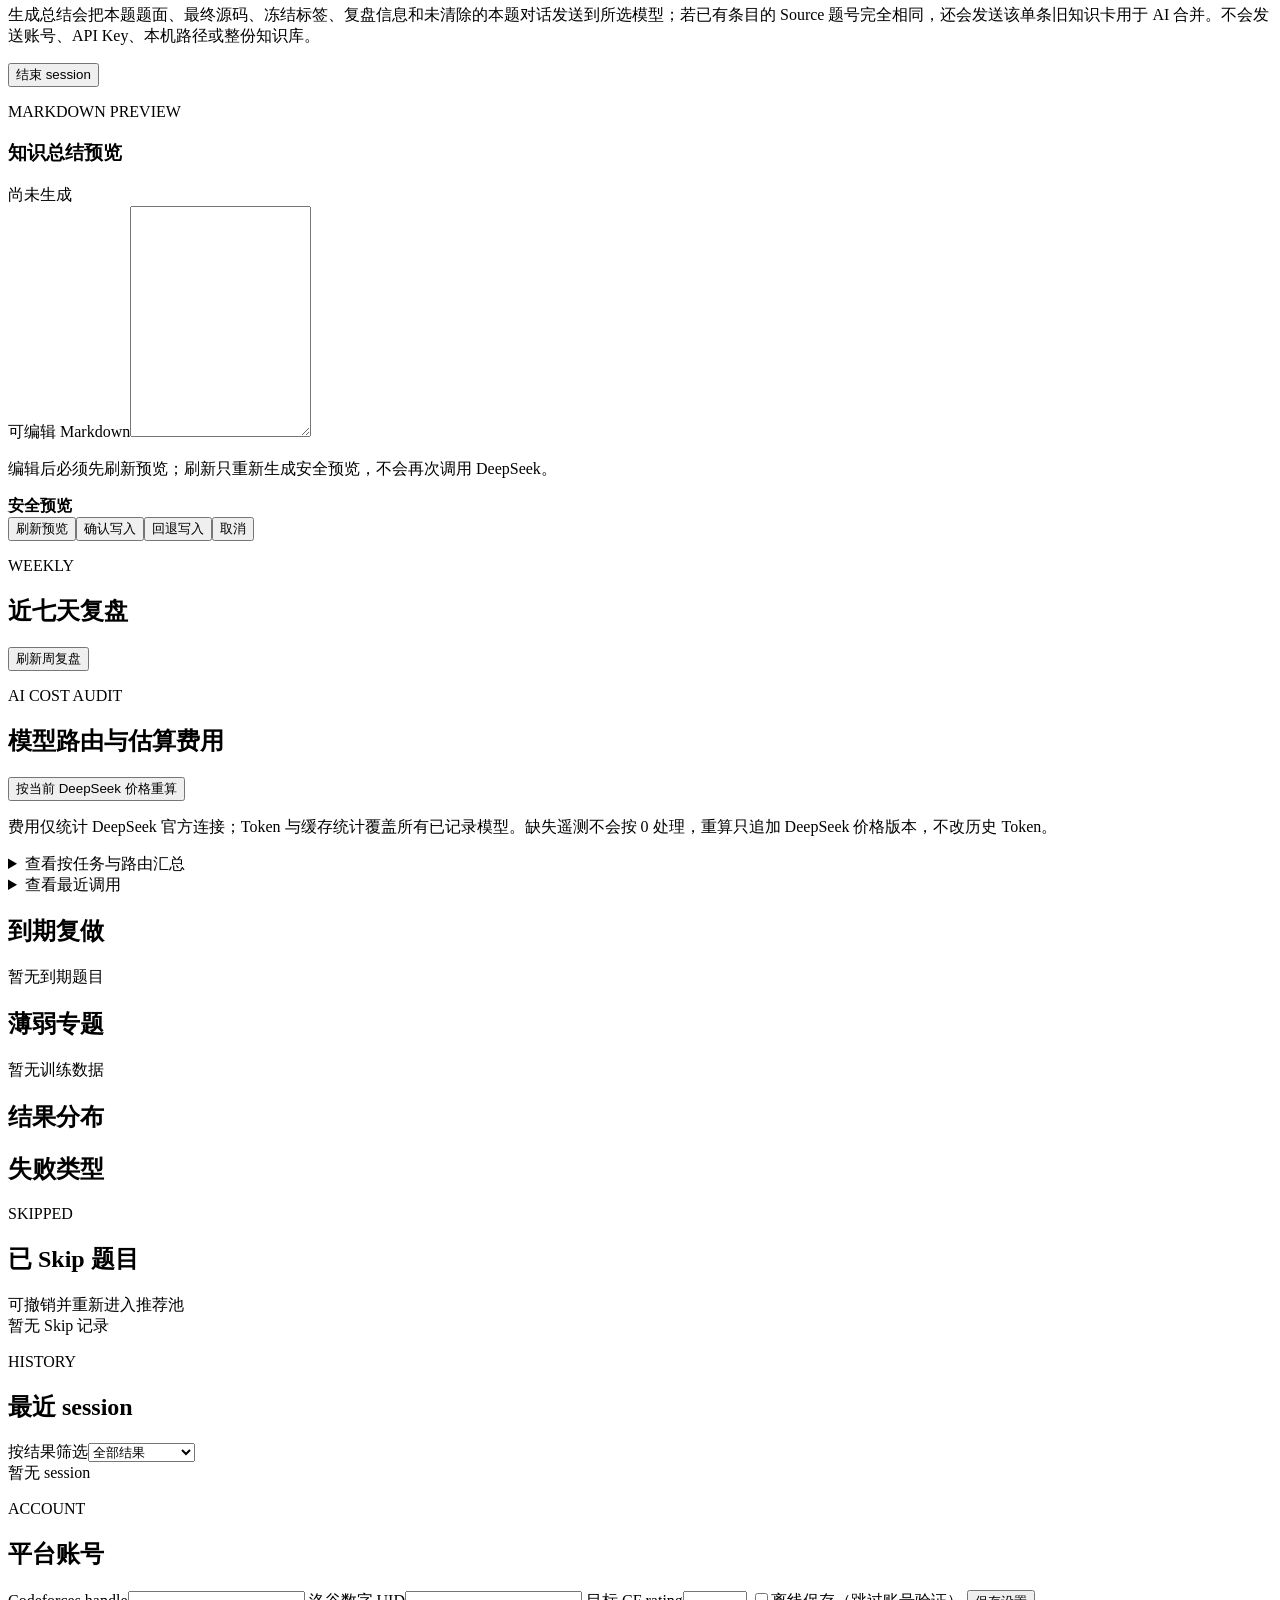
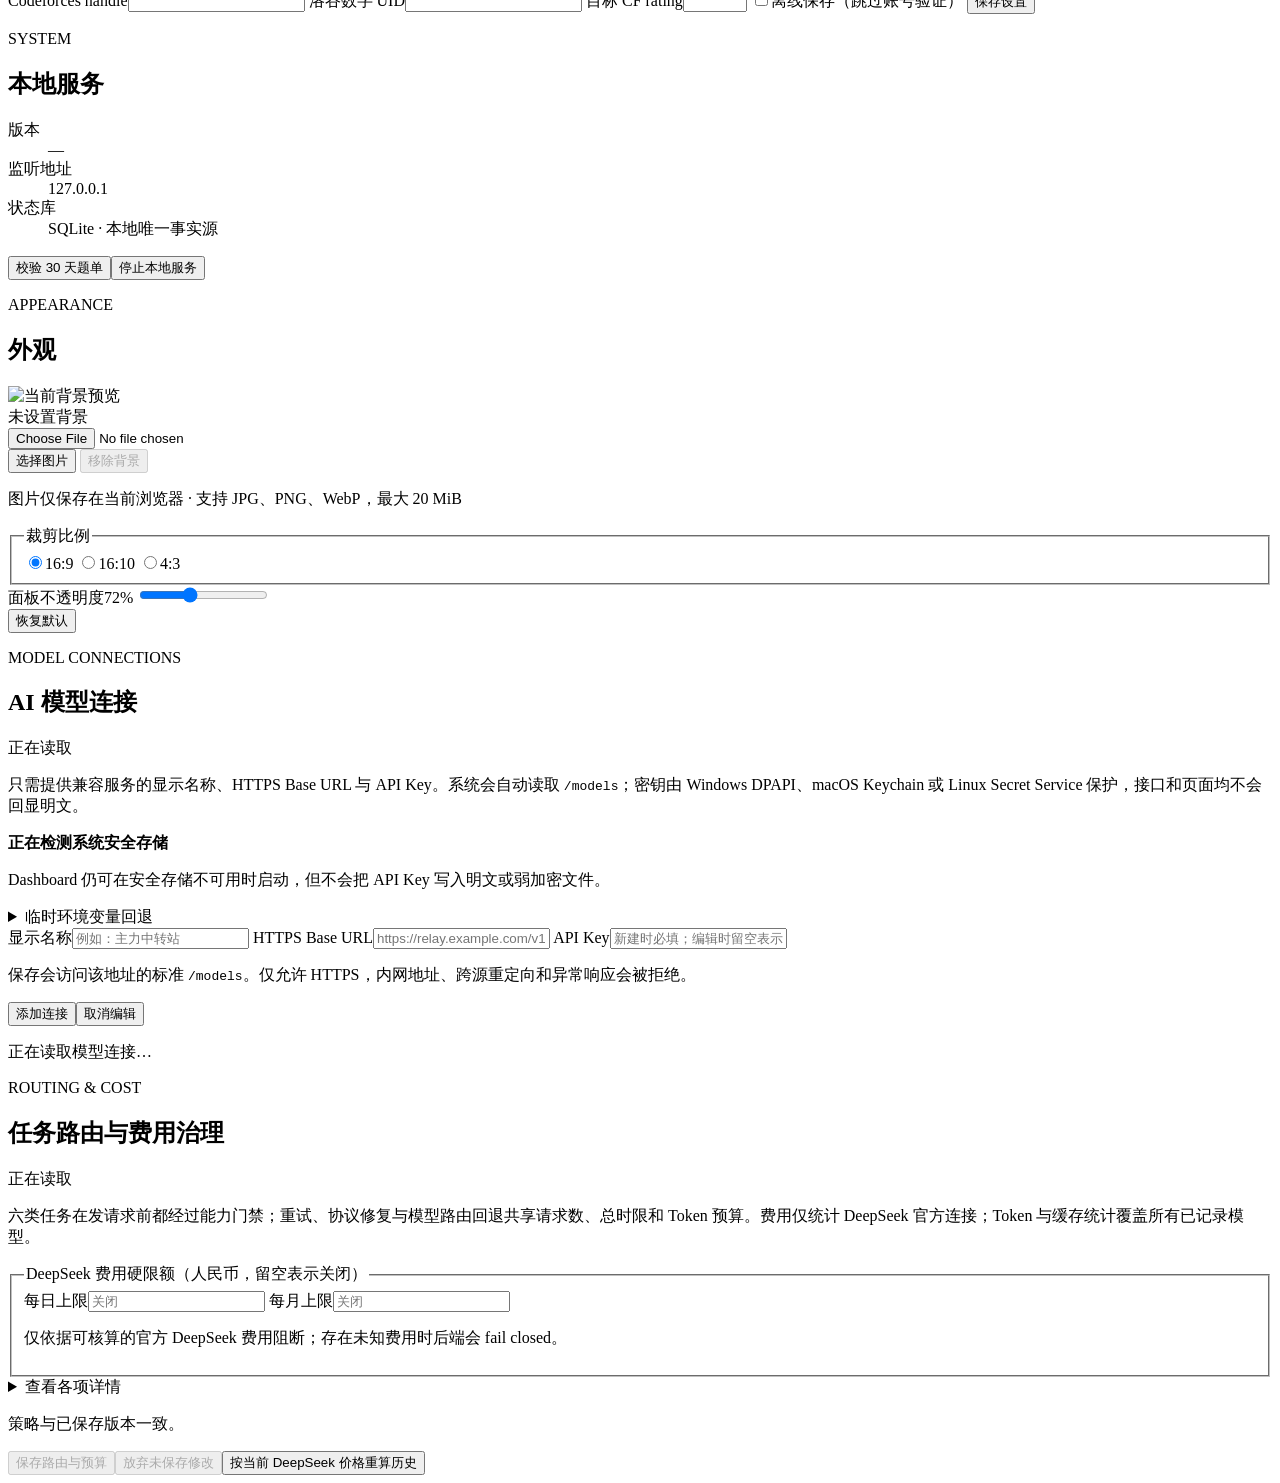
==== commit cf27b49d: "release: publish ACM Agent v6.0.0" ====
--- a/tools/acm_agent/web_static/index.html
+++ b/tools/acm_agent/web_static/index.html
@@ -83,6 +83,7 @@
             <button id="ai-specialization-button" class="button primary" type="button">专项强化</button>
           </form>
         </div>
+        <div class="ai-feature-routing" data-ai-model-picker="recommendation" aria-label="题目推荐模型选择"></div>
         <p class="subtle">“查漏补缺”和“专项强化”会发送“已分类的去重平台 AC 摘要 + 确定性候选”；不会发送账号、handle、UID、submission ID、raw JSON、语言、notes、聊天、源码、本机路径、API Key 或运行 token。</p>
         <div id="recommend-basis" class="basis-banner plan_only">尚未生成推荐</div>
         <div id="recommendations" class="recommend-grid empty-state"><p>同步平台状态或直接生成一组训练。</p></div>
@@ -209,8 +210,8 @@
         </article>
 
         <article class="panel ai-workbench-panel">
-          <div class="panel-heading"><div><p class="eyebrow">DEEPSEEK</p><h2>AI 做题对话</h2></div><span id="ai-chat-state" class="badge neutral">未连接</span></div>
-          <p class="subtle">发送时会将当前题面、源码、attempt 与本次对话提交给你配置的 DeepSeek API。不会发送账号、文件路径或 API Key。</p>
+          <div class="panel-heading"><div><p class="eyebrow">MODEL ASSIST</p><h2>AI 做题对话</h2></div><span id="ai-chat-state" class="badge neutral">未连接</span></div>
+          <p class="subtle">发送时会将当前题面、源码、attempt 与本次对话提交给上方选择的模型。不会发送账号、文件路径或 API Key。</p>
           <div class="ai-context-grid">
             <label>题号<input id="ai-problem" autocomplete="off" placeholder="开始题目后自动填入，也可切换 active session"></label>
             <label>模式<select id="ai-mode"><option value="hint">分级提示</option><option value="explain">解释疑点</option><option value="review">代码诊断</option></select></label>
@@ -219,6 +220,7 @@
           </div>
           <p id="ai-problem-hint" class="subtle hidden" role="status"></p>
           <details class="ai-statement-editor"><summary>题面上下文</summary><textarea id="ai-statement" rows="8" maxlength="131072" placeholder="自动抓取失败时可粘贴题面；保存后人工版本优先。"></textarea><div class="card-actions"><button id="ai-statement-save" class="button secondary" type="button">保存人工题面</button><button id="ai-statement-restore" class="button secondary" type="button">恢复自动题面</button><span id="ai-context-source" class="subtle">尚未读取</span></div></details>
+          <div class="ai-feature-routing" data-ai-model-picker="coaching" aria-label="对话辅导模型选择"></div>
           <div id="ai-chat-messages" class="ai-chat-messages empty-state compact">开始题目后可在这里请求分级提示或代码诊断。</div>
           <form id="ai-chat-form" class="ai-chat-form">
             <textarea name="message" rows="3" maxlength="12000" required placeholder="描述你的思路、卡点或希望检查的代码问题"></textarea>
@@ -236,9 +238,10 @@
             <label>提示等级<select name="hint_level"><option value="0">0 — 无提示</option><option value="1">1 — 反例提问</option><option value="2">2 — 性质提示</option><option value="3">3 — 核心转化 / 伪代码</option><option value="4">4 — 完整代码</option></select></label>
             <label>失败类型<select name="failure"><option value="none">无</option><option value="implementation">实现错误</option><option value="edge_case">边界条件</option><option value="selection">选型错误</option><option value="modeling">建模错误</option><option value="invariant">不变量错误</option><option value="complexity">复杂度错误</option><option value="editorial">看过题解</option></select></label>
             <label class="span-2">简短备注<textarea name="notes" rows="3" maxlength="1000" placeholder="关键错误、反例或下一次复做关注点"></textarea></label>
-            <label class="check span-2 knowledge-toggle"><input id="knowledge-enabled" name="knowledge_enabled" type="checkbox" disabled>结束后使用 DeepSeek 生成 Markdown 总结预览（默认关闭）</label>
-            <p id="knowledge-key-hint" class="subtle span-2">需要先在设置页保存并启用 DeepSeek API Key。</p>
+            <label class="check span-2 knowledge-toggle"><input id="knowledge-enabled" name="knowledge_enabled" type="checkbox" disabled>结束后使用所选模型生成 Markdown 总结预览（默认关闭）</label>
+            <p id="knowledge-key-hint" class="subtle span-2">需要先在设置页添加连接并选择可用模型。</p>
             <div id="knowledge-options" class="knowledge-options span-2 hidden">
+              <div class="ai-feature-routing" data-ai-model-picker="summary" aria-label="Markdown 总结模型选择"></div>
               <div class="knowledge-target-grid">
                 <label>已保存目标<select id="knowledge-target" name="knowledge_target"><option value="">请选择或注册目标文件</option></select></label>
                 <label>Schema 模式<select id="knowledge-schema-mode" name="knowledge_schema_mode"><option value="infer">自动推断</option><option value="stored">使用目标已保存 schema</option><option value="custom">自定义 schema</option><option value="ai">AI 判断</option></select></label>
@@ -252,7 +255,7 @@
                 <div class="card-actions"><button id="knowledge-target-add" class="button secondary" type="button">检查并保存目标</button><button id="knowledge-target-remove" class="button danger" type="button">取消注册</button></div>
                 <label id="knowledge-custom-schema-wrap" class="span-2 hidden">summary-schema-v1<textarea id="knowledge-custom-schema" name="knowledge_custom_schema" rows="7" placeholder='{"version":"summary-schema-v1","name":"自定义总结","category_heading_level":1,"entry_heading_level":2,"toc":"preserve","fields":[{"key":"insight","label":"Insight","required":true,"layout":"bullet","instruction":"记录可复用启发"}]}'></textarea></label>
               </div>
-              <p class="knowledge-outbound warning-text">生成总结会把本题题面、最终源码、冻结标签、复盘信息和未清除的本题对话发送到已配置的 DeepSeek API；若已有条目的 Source 题号完全相同，还会发送该单条旧知识卡用于 AI 合并。不会发送账号、API Key、本机路径或整份知识库。</p>
+              <p class="knowledge-outbound warning-text">生成总结会把本题题面、最终源码、冻结标签、复盘信息和未清除的本题对话发送到所选模型；若已有条目的 Source 题号完全相同，还会发送该单条旧知识卡用于 AI 合并。不会发送账号、API Key、本机路径或整份知识库。</p>
             </div>
             <button class="button primary span-2" type="submit">结束 session</button>
           </form>
@@ -274,6 +277,13 @@
       <section id="review-view" class="view">
         <div class="section-heading"><div><p class="eyebrow">WEEKLY</p><h2>近七天复盘</h2></div><button id="review-button" class="button secondary">刷新周复盘</button></div>
         <div id="review-summary" class="stats-grid"></div>
+        <article class="panel lower-grid ai-cost-review-panel">
+          <div class="panel-heading"><div><p class="eyebrow">AI COST AUDIT</p><h2>模型路由与估算费用</h2></div><button id="ai-cost-reprice-review" class="button secondary" type="button">按当前 DeepSeek 价格重算</button></div>
+          <p class="subtle">费用仅统计 DeepSeek 官方连接；Token 与缓存统计覆盖所有已记录模型。缺失遥测不会按 0 处理，重算只追加 DeepSeek 价格版本，不改历史 Token。</p>
+          <div id="ai-cost-summary" class="stats-grid"></div>
+          <details class="audit-details"><summary>查看按任务与路由汇总</summary><div id="ai-cost-groups" class="governance-table empty-state compact">暂无 AI run</div></details>
+          <details class="audit-details"><summary>查看最近调用</summary><div id="ai-cost-runs" class="governance-table empty-state compact">暂无 AI run</div></details>
+        </article>
         <div class="two-column lower-grid">
           <article class="panel"><div class="panel-heading"><h2>到期复做</h2></div><div id="review-due" class="list empty-state compact">暂无到期题目</div></article>
           <article class="panel"><div class="panel-heading"><h2>薄弱专题</h2></div><div id="weak-topics" class="bar-list empty-state compact">暂无训练数据</div></article>
@@ -336,22 +346,48 @@
             <button id="appearance-reset-button" class="button secondary wide" type="button">恢复默认</button>
           </article>
           <article class="panel ai-settings-panel">
-            <div class="panel-heading"><div><p class="eyebrow">DEEPSEEK BYOK</p><h2>AI 设置</h2></div><span id="ai-key-state" class="badge neutral">未检测</span></div>
-            <p class="subtle">可直接在这里保存并启用。密钥由 Windows DPAPI 按当前登录用户加密，服务重启后自动恢复；明文不会写入 JSON、SQLite、日志或接口响应。</p>
-            <form id="ai-credential-form" class="stack-form credential-form">
-              <label>DeepSeek API Key<input name="api_key" type="password" autocomplete="new-password" autocapitalize="off" spellcheck="false" maxlength="512" placeholder="输入新 Key；保存后输入框会立即清空"></label>
-              <p id="ai-key-detail" class="credential-detail">正在读取凭据状态…</p>
-              <div class="card-actions"><button class="button primary" type="submit">保存并启用</button><button id="ai-key-clear" class="button danger" type="button">清除已保存 Key</button></div>
+            <div class="panel-heading"><div><p class="eyebrow">MODEL CONNECTIONS</p><h2>AI 模型连接</h2></div><span id="ai-key-state" class="badge neutral">正在读取</span></div>
+            <p class="subtle">只需提供兼容服务的显示名称、HTTPS Base URL 与 API Key。系统会自动读取 <code>/models</code>；密钥由 Windows DPAPI、macOS Keychain 或 Linux Secret Service 保护，接口和页面均不会回显明文。</p>
+            <div id="ai-secure-store-status" class="secure-store-status pending" role="status" aria-live="polite">
+              <div class="secure-store-status-heading"><strong id="ai-secure-store-title">正在检测系统安全存储</strong><span id="ai-secure-store-code" class="secure-store-code hidden"></span></div>
+              <p id="ai-secure-store-message">Dashboard 仍可在安全存储不可用时启动，但不会把 API Key 写入明文或弱加密文件。</p>
+            </div>
+            <details class="environment-credential-help">
+              <summary>临时环境变量回退</summary>
+              <div class="environment-credential-help-body">
+                <p>若系统安全存储暂时不可用，可在启动 Dashboard 的同一终端临时提供内置 DeepSeek 的 API Key：</p>
+                <pre><code>export DEEPSEEK_API_KEY="你的 API Key"
+./start-acm-web.sh</code></pre>
+                <p>环境变量仅对当前 shell 及其子进程生效。此回退不会持久化密钥；修复或解锁系统安全存储后，可继续使用上方表单保存。</p>
+              </div>
+            </details>
+            <form id="ai-connection-form" class="stack-form ai-connection-form">
+              <input name="connection_id" type="hidden">
+              <label>显示名称<input name="display_name" required maxlength="80" placeholder="例如：主力中转站"></label>
+              <label>HTTPS Base URL<input name="base_url" type="url" required inputmode="url" placeholder="https://relay.example.com/v1"></label>
+              <label>API Key<input name="api_key" type="password" autocomplete="new-password" autocapitalize="off" spellcheck="false" maxlength="2048" placeholder="新建时必填；编辑时留空表示保留"></label>
+              <p class="credential-detail">保存会访问该地址的标准 <code>/models</code>。仅允许 HTTPS，内网地址、跨源重定向和异常响应会被拒绝。</p>
+              <div class="card-actions"><button class="button primary" type="submit">添加连接</button><button id="ai-connection-cancel" class="button secondary hidden" type="button">取消编辑</button></div>
             </form>
-            <form id="ai-settings-form" class="stack-form">
-              <label>推荐模型<select name="recommendation_model"><option value="deepseek-v4-flash">DeepSeek V4 Flash</option><option value="deepseek-v4-pro">DeepSeek V4 Pro</option></select></label>
-              <label>对话模型<select name="coaching_model"><option value="deepseek-v4-flash">DeepSeek V4 Flash</option><option value="deepseek-v4-pro">DeepSeek V4 Pro</option></select></label>
-              <label>Markdown 总结模型<select name="summary_model"><option value="deepseek-v4-flash">DeepSeek V4 Flash</option><option value="deepseek-v4-pro">DeepSeek V4 Pro</option></select></label>
-              <label class="check"><input name="coaching_thinking" type="checkbox">对话和补丁启用 thinking</label>
-              <label>推理强度<select name="reasoning_effort"><option value="high">high</option><option value="max">max</option></select></label>
-              <label class="check"><input name="summary_thinking" type="checkbox">Markdown 总结启用 thinking</label>
-              <label>总结推理强度<select name="summary_reasoning_effort"><option value="high">high</option><option value="max">max</option></select></label>
-              <div class="card-actions"><button class="button primary" type="submit">保存 AI 设置</button><button id="ai-test-button" class="button secondary" type="button">测试连接</button></div>
+            <div id="ai-connection-list" class="ai-connection-list" aria-live="polite"><p class="subtle">正在读取模型连接…</p></div>
+          </article>
+          <article class="panel ai-governance-panel">
+            <div class="panel-heading"><div><p class="eyebrow">ROUTING &amp; COST</p><h2>任务路由与费用治理</h2></div><span id="ai-price-version" class="badge neutral">正在读取</span></div>
+            <p class="subtle">六类任务在发请求前都经过能力门禁；重试、协议修复与模型路由回退共享请求数、总时限和 Token 预算。费用仅统计 DeepSeek 官方连接；Token 与缓存统计覆盖所有已记录模型。</p>
+            <div id="ai-governance-summary" class="stats-grid"></div>
+            <form id="ai-policy-form" class="policy-editor">
+              <fieldset class="policy-hard-limits">
+                <legend>DeepSeek 费用硬限额（人民币，留空表示关闭）</legend>
+                <label>每日上限<input name="daily_cny" type="number" min="0.000001" step="0.000001" inputmode="decimal" placeholder="关闭"></label>
+                <label>每月上限<input name="monthly_cny" type="number" min="0.000001" step="0.000001" inputmode="decimal" placeholder="关闭"></label>
+                <p class="subtle">仅依据可核算的官方 DeepSeek 费用阻断；存在未知费用时后端会 fail closed。</p>
+              </fieldset>
+              <details id="ai-route-policy-details" class="route-policy-details">
+                <summary>查看各项详情</summary>
+                <div id="ai-route-policy-table" class="governance-table empty-state compact">正在读取任务策略…</div>
+              </details>
+              <p id="ai-policy-dirty-state" class="subtle" role="status">策略与已保存版本一致。</p>
+              <div class="card-actions"><button id="ai-policy-save" class="button primary" type="submit" disabled>保存路由与预算</button><button id="ai-policy-reset" class="button secondary" type="button" disabled>放弃未保存修改</button><button id="ai-cost-reprice" class="button secondary" type="button">按当前 DeepSeek 价格重算历史</button></div>
             </form>
           </article>
         </div>
@@ -404,6 +440,8 @@
           </div>
         </fieldset>
         <label>自然语言描述<textarea id="ai-plan-text" rows="6" maxlength="20000" placeholder="例如：第一阶段整理 CF1A、P3374；第二阶段做 P3372，并标记为提高。"></textarea></label>
+        <div class="ai-feature-routing" data-ai-model-picker="plan_organize" aria-label="题单整理模型选择"></div>
+        <div class="ai-feature-routing hidden" data-ai-model-picker="plan_generate" aria-label="题单生成模型选择"></div>
         <div id="ai-plan-generate-controls" class="ai-plan-generate-controls hidden">
           <label>题目数量<input id="ai-plan-task-count" type="number" min="1" max="30" value="12"></label>
           <label class="check"><input id="ai-plan-include-completed" type="checkbox">允许纳入 AC 或 Skip 题目</label>
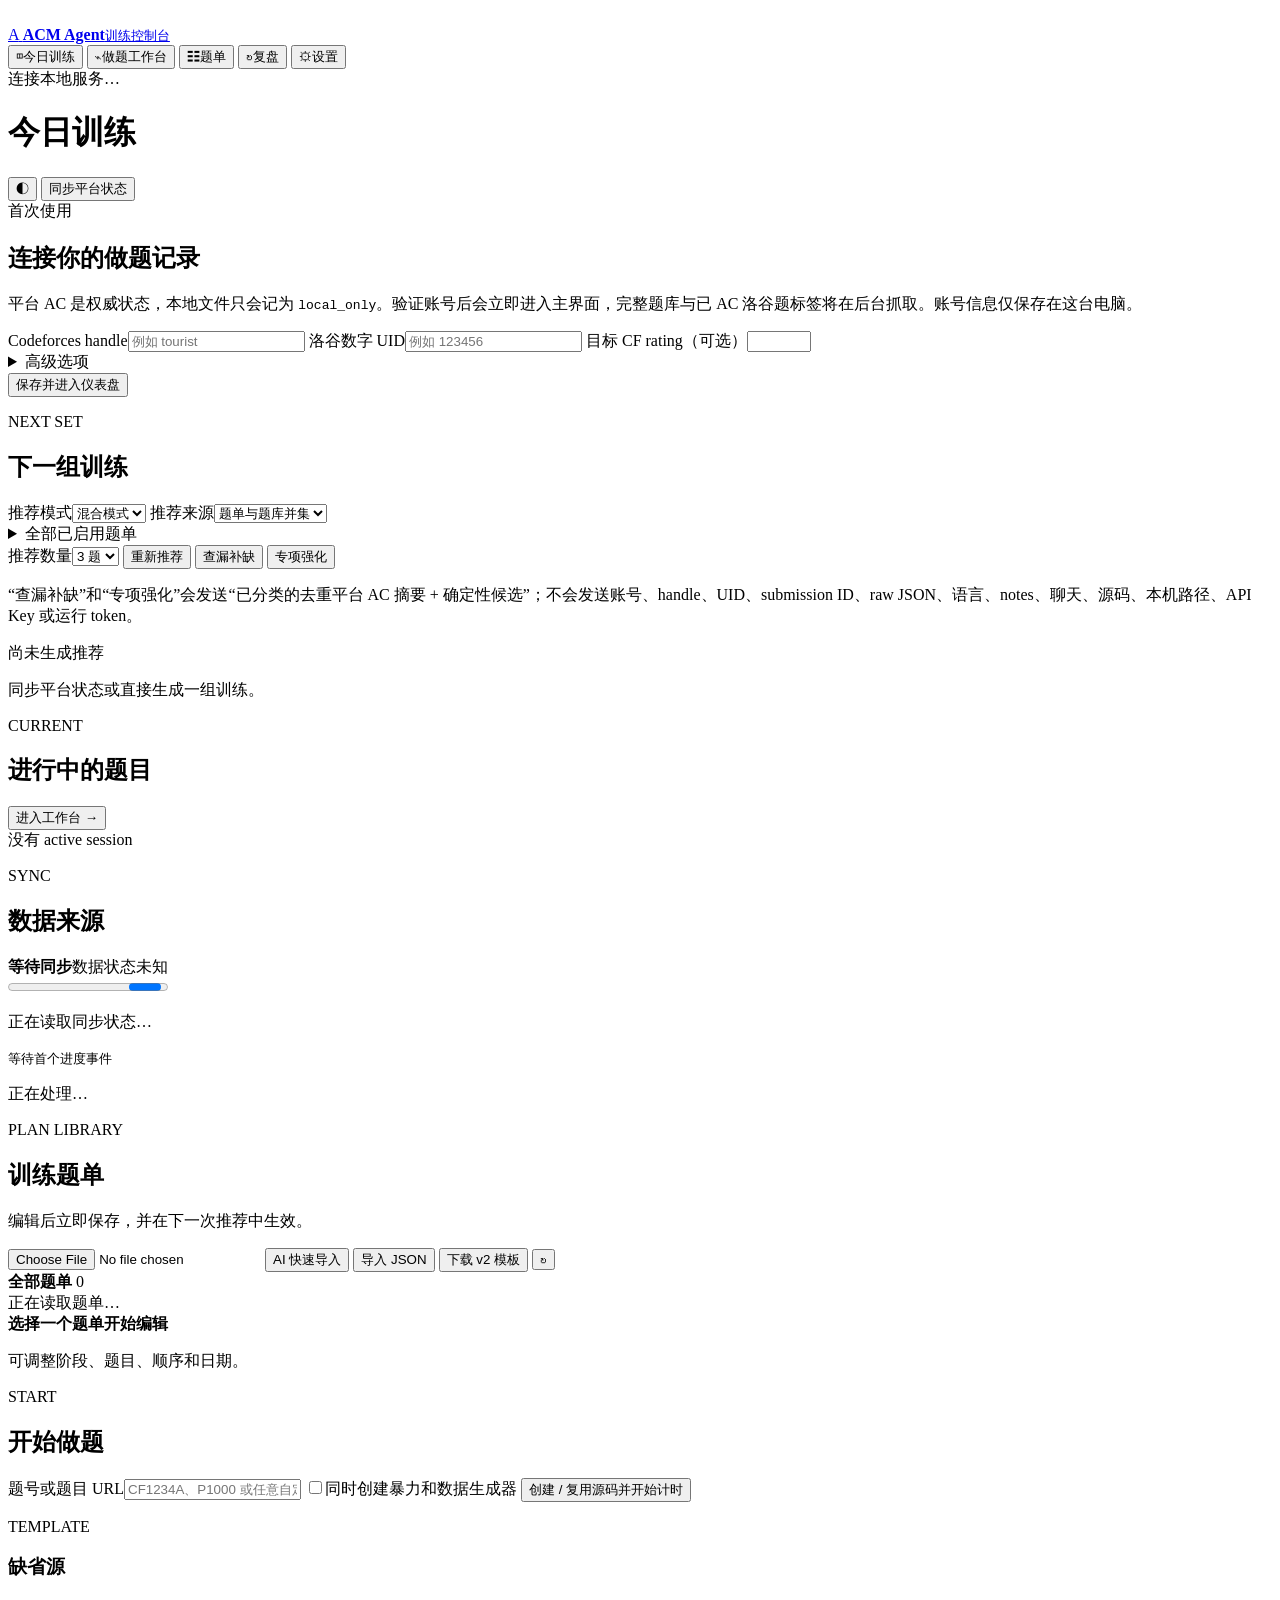
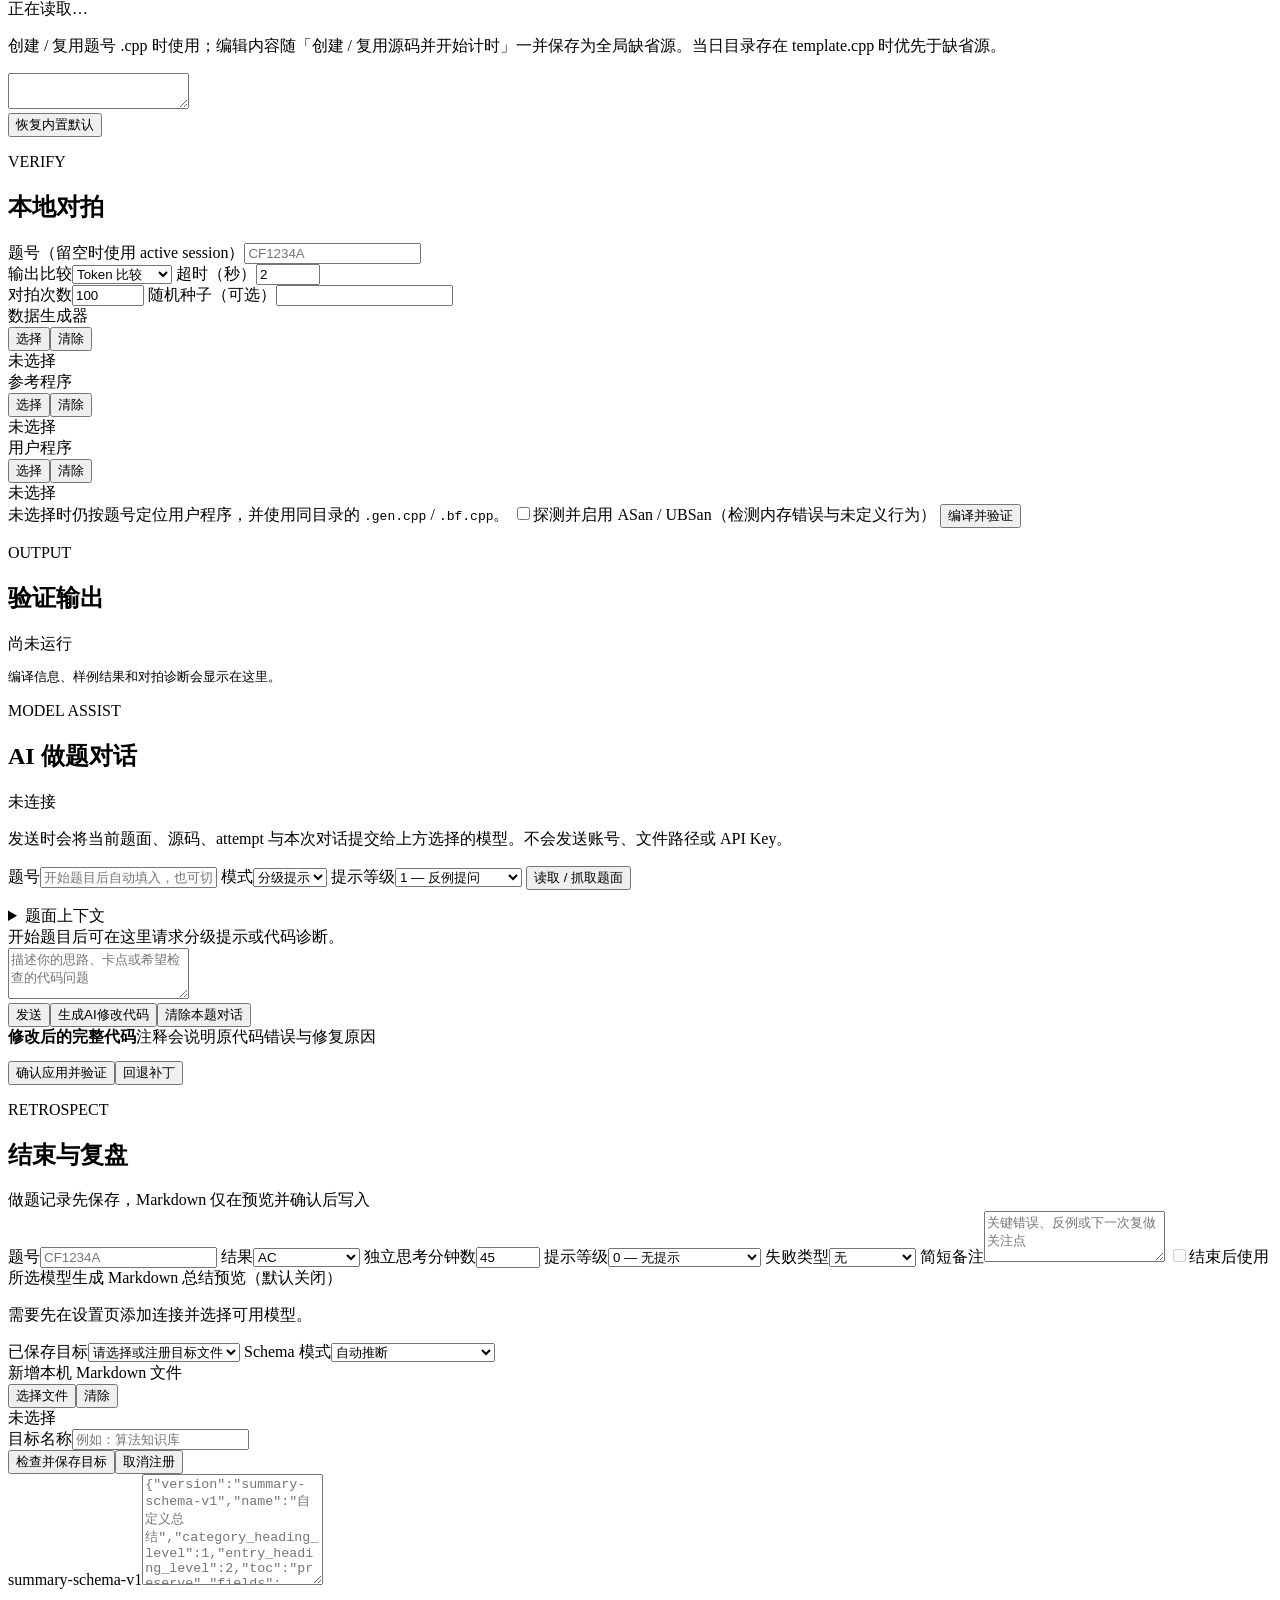
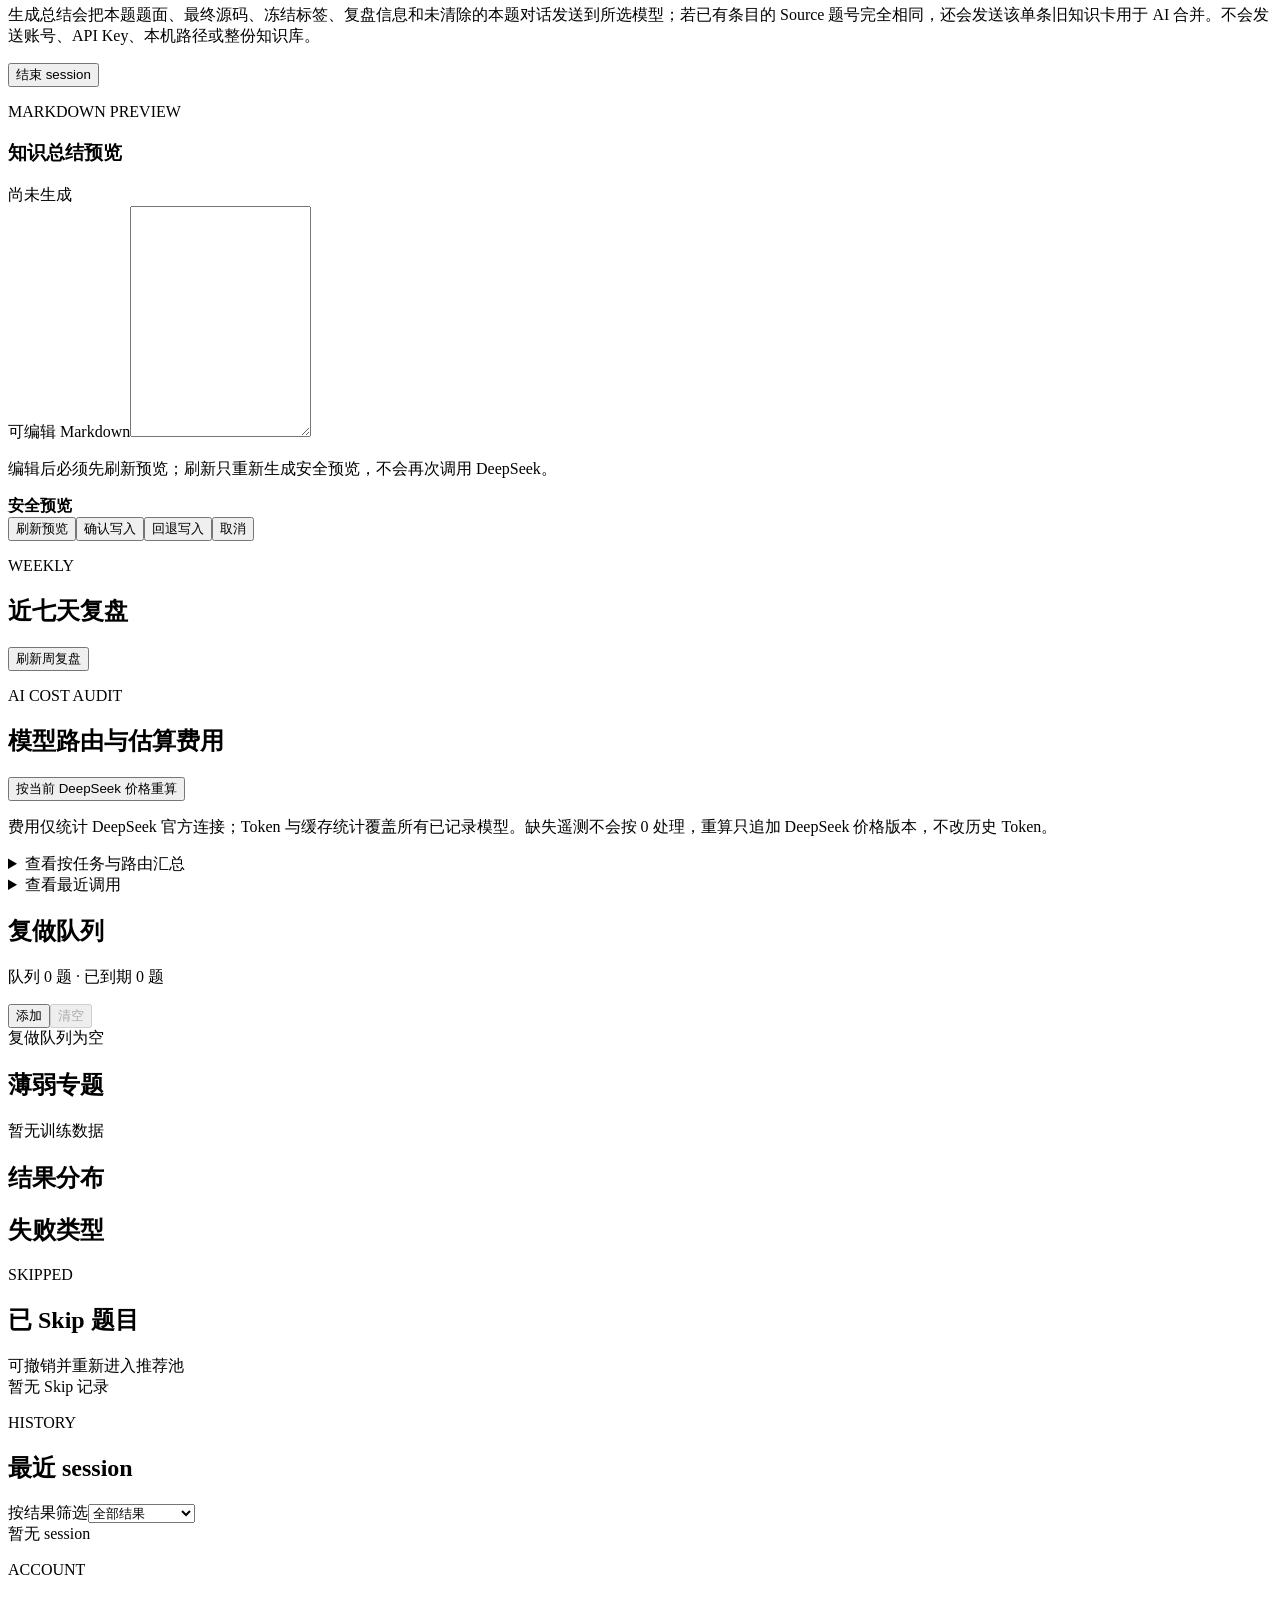
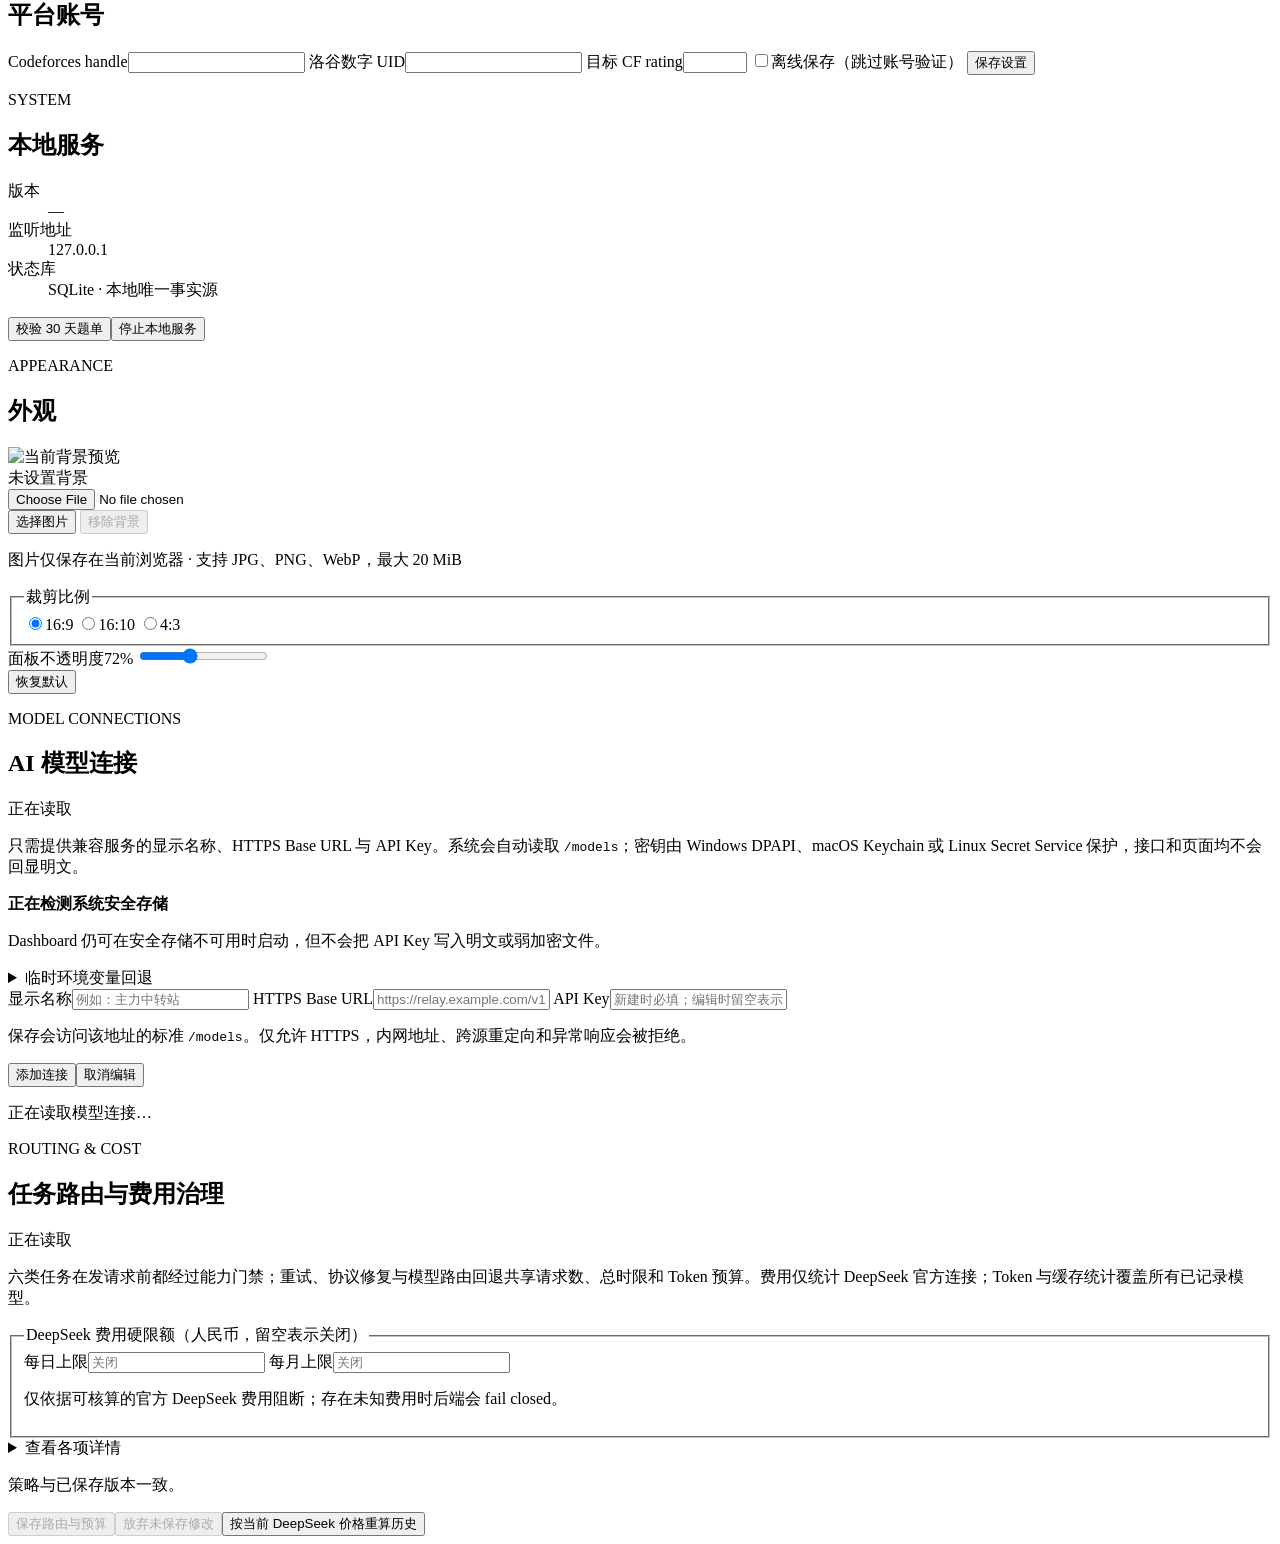
==== commit b67dfbef: "feat: add manageable review queue" ====
--- a/tools/acm_agent/web_static/index.html
+++ b/tools/acm_agent/web_static/index.html
@@ -276,7 +276,7 @@
 
       <section id="review-view" class="view">
         <div class="section-heading"><div><p class="eyebrow">WEEKLY</p><h2>近七天复盘</h2></div><button id="review-button" class="button secondary">刷新周复盘</button></div>
-        <div id="review-summary" class="stats-grid"></div>
+        <div id="review-summary" class="stats-grid review-stats-grid"></div>
         <article class="panel lower-grid ai-cost-review-panel">
           <div class="panel-heading"><div><p class="eyebrow">AI COST AUDIT</p><h2>模型路由与估算费用</h2></div><button id="ai-cost-reprice-review" class="button secondary" type="button">按当前 DeepSeek 价格重算</button></div>
           <p class="subtle">费用仅统计 DeepSeek 官方连接；Token 与缓存统计覆盖所有已记录模型。缺失遥测不会按 0 处理，重算只追加 DeepSeek 价格版本，不改历史 Token。</p>
@@ -285,7 +285,10 @@
           <details class="audit-details"><summary>查看最近调用</summary><div id="ai-cost-runs" class="governance-table empty-state compact">暂无 AI run</div></details>
         </article>
         <div class="two-column lower-grid">
-          <article class="panel"><div class="panel-heading"><h2>到期复做</h2></div><div id="review-due" class="list empty-state compact">暂无到期题目</div></article>
+          <article class="panel review-queue-panel">
+            <div class="panel-heading"><div><h2>复做队列</h2><p id="review-queue-counts" class="subtle">队列 0 题 · 已到期 0 题</p></div><div class="review-queue-actions"><button id="review-add-button" class="button secondary" type="button">添加</button><button id="review-clear-button" class="button danger" type="button" disabled>清空</button></div></div>
+            <div id="review-due" class="review-queue-list empty-state compact" aria-live="polite">复做队列为空</div>
+          </article>
           <article class="panel"><div class="panel-heading"><h2>薄弱专题</h2></div><div id="weak-topics" class="bar-list empty-state compact">暂无训练数据</div></article>
         </div>
         <div class="two-column lower-grid">
@@ -489,6 +492,15 @@
       <div class="dialog-actions"><button class="button secondary" value="cancel">取消</button><button id="skip-confirm" class="button primary" type="button">确认 Skip</button></div>
     </form>
   </dialog>
+  <dialog id="review-add-dialog" class="dialog review-add-dialog" aria-labelledby="review-add-title">
+    <form id="review-add-form" class="dialog-shell">
+      <div class="dialog-heading"><div><p class="eyebrow">REVIEW QUEUE</p><h2 id="review-add-title">添加复做题目</h2></div><button class="icon-button dialog-close" type="button" data-review-add-cancel aria-label="关闭添加复做对话框">×</button></div>
+      <p class="subtle">仅可添加已经 AC 的题目；若题目已在队列中，将只更新复做日期。</p>
+      <label>题号<input id="review-add-problem" name="problem" autocomplete="off" required placeholder="例如 CF558E 或 P5787"></label>
+      <label>复做日期<input id="review-add-date" name="review_due" type="date" required></label>
+      <div class="dialog-actions"><button class="button secondary" type="button" data-review-add-cancel>取消</button><button id="review-add-confirm" class="button primary" type="submit">添加到队列</button></div>
+    </form>
+  </dialog>
   <template id="toast-template"><div class="toast"><strong></strong><p></p></div></template>
   <script src="/static/vendor/katex/katex.min.js" defer></script>
   <script src="/static/vendor/katex/contrib/auto-render.min.js" defer></script>
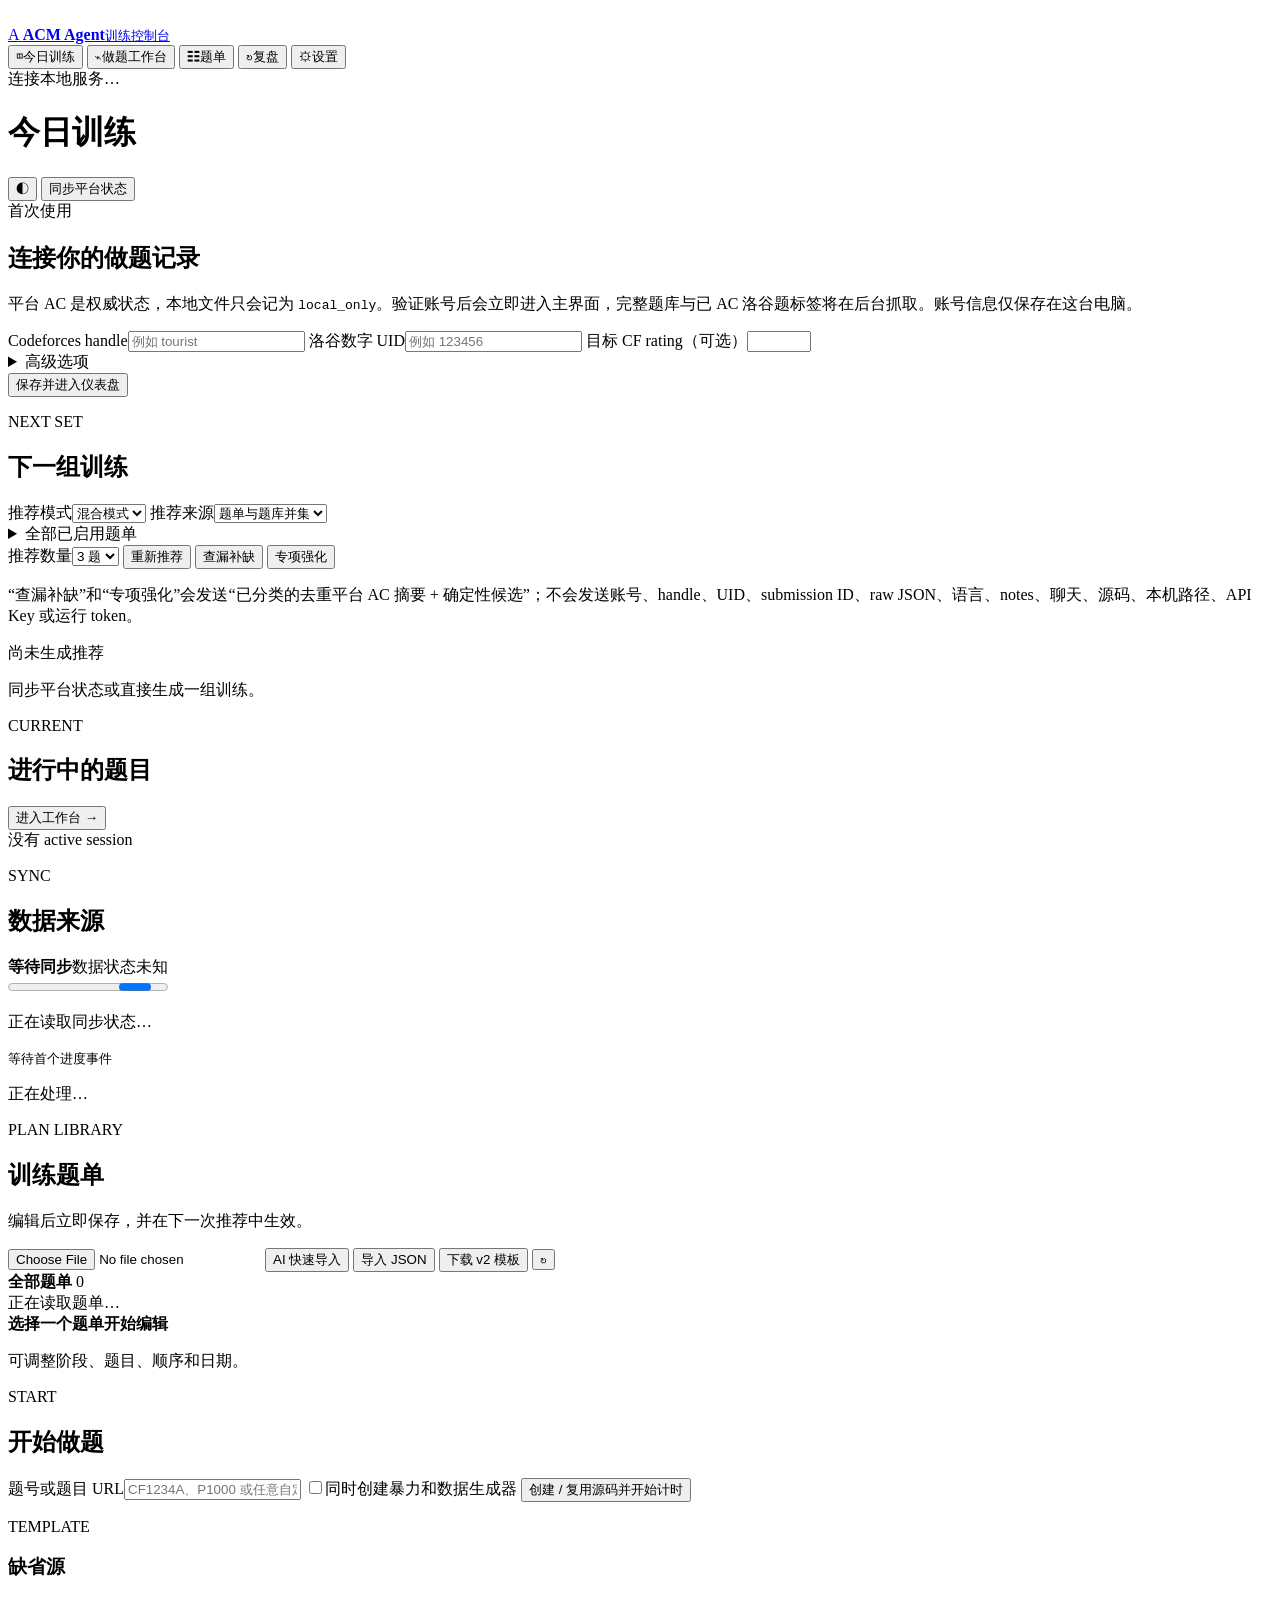
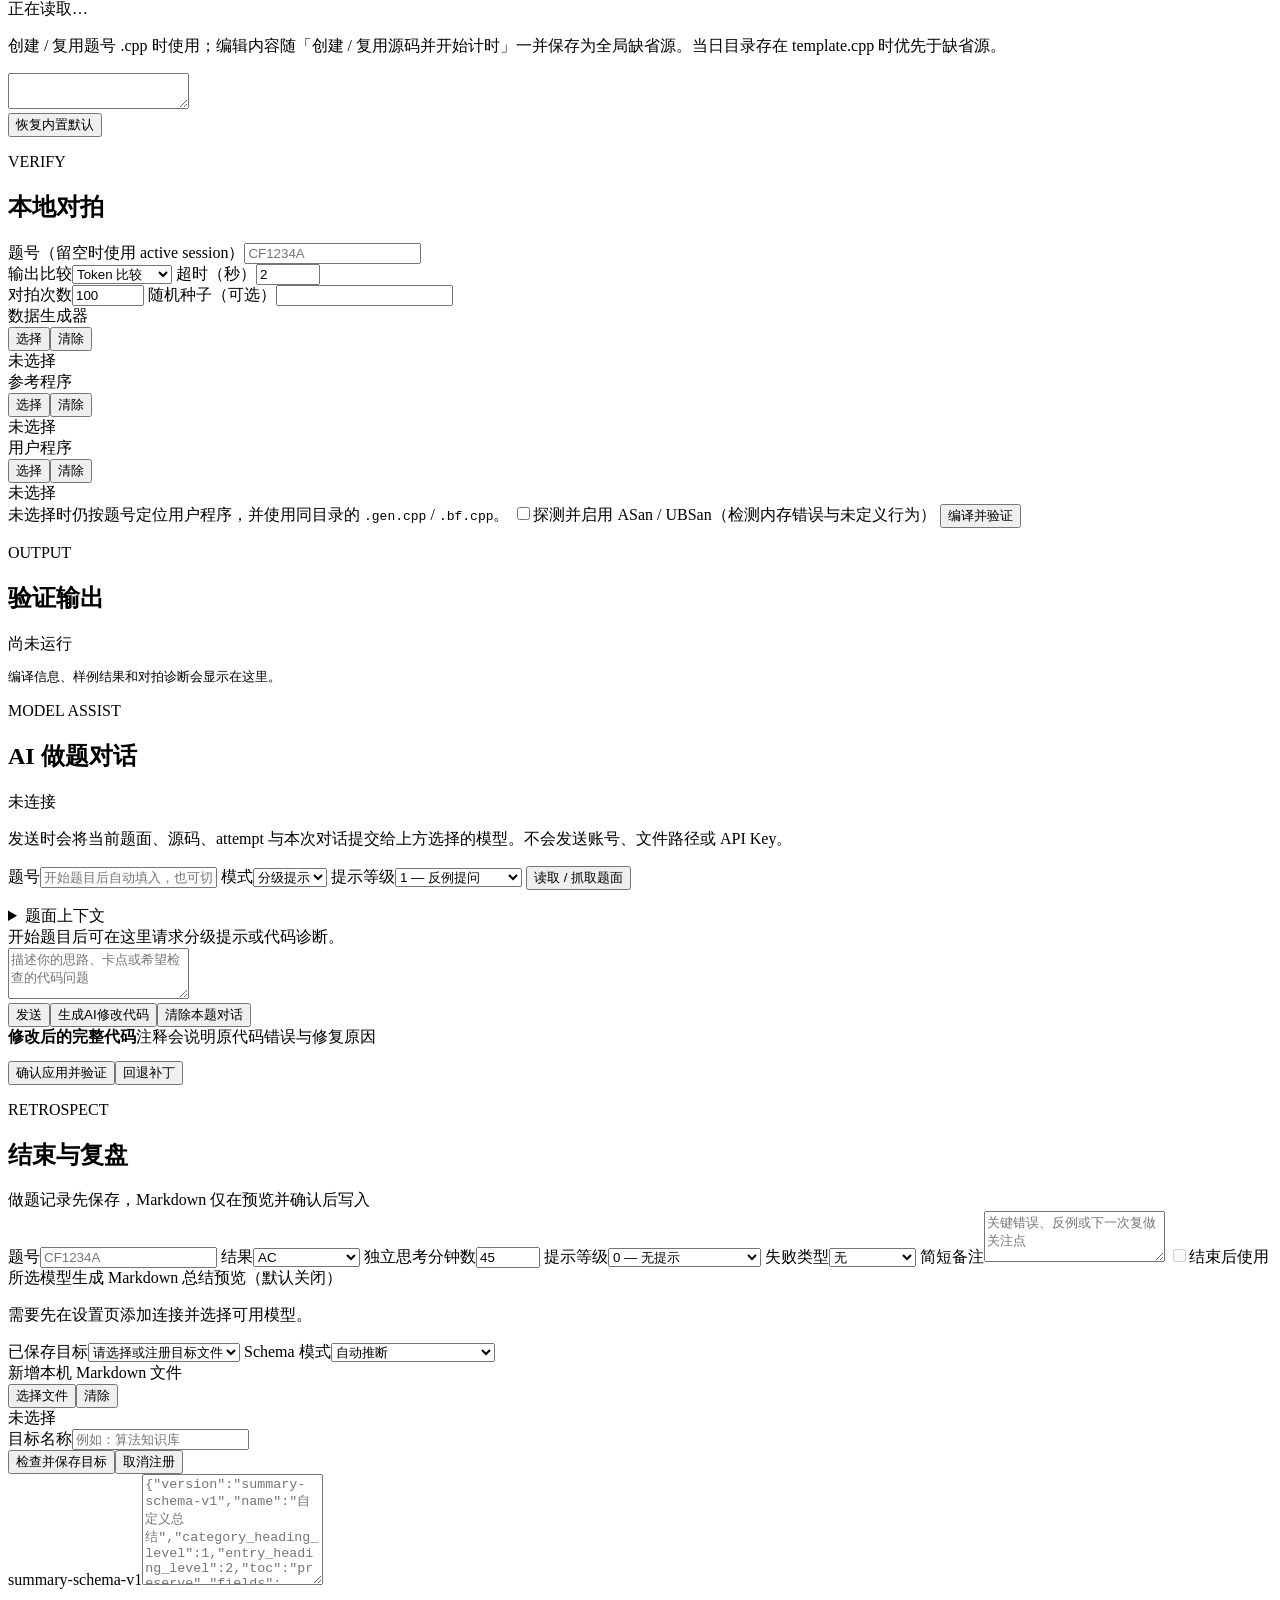
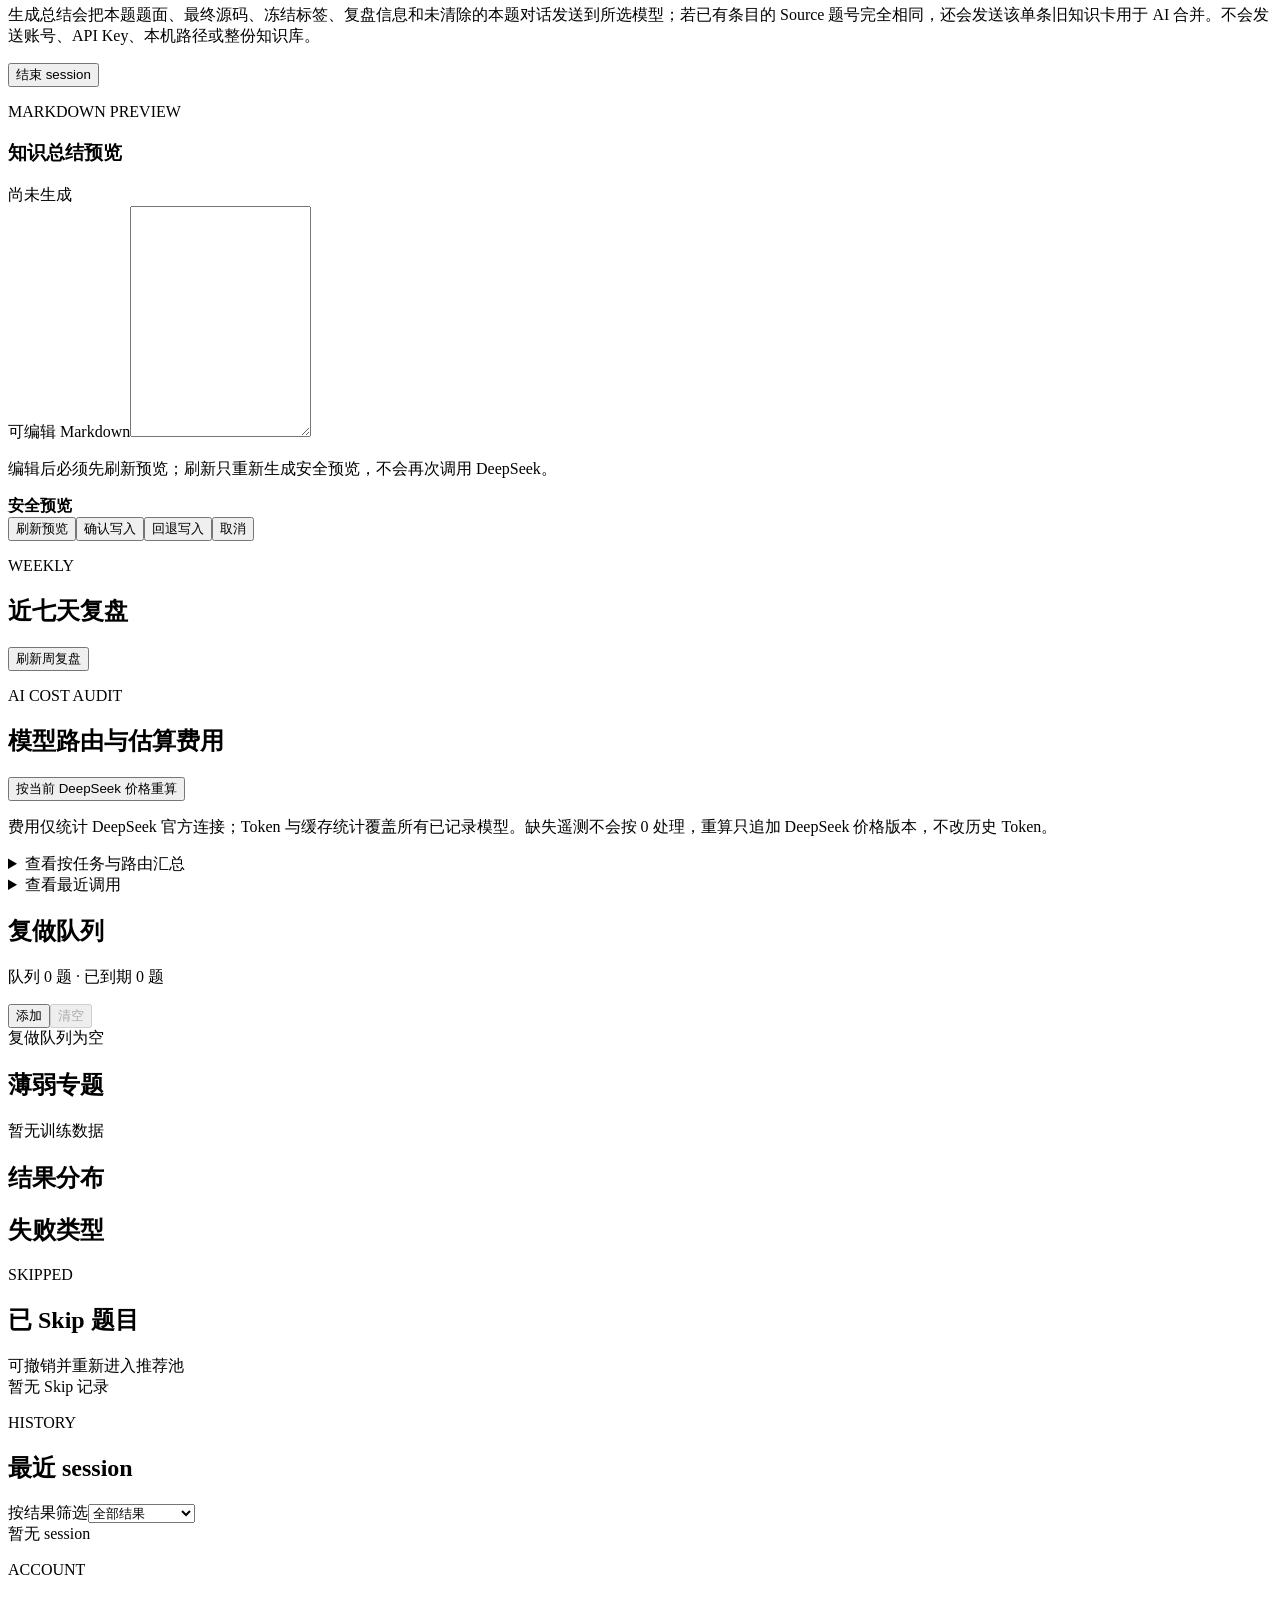
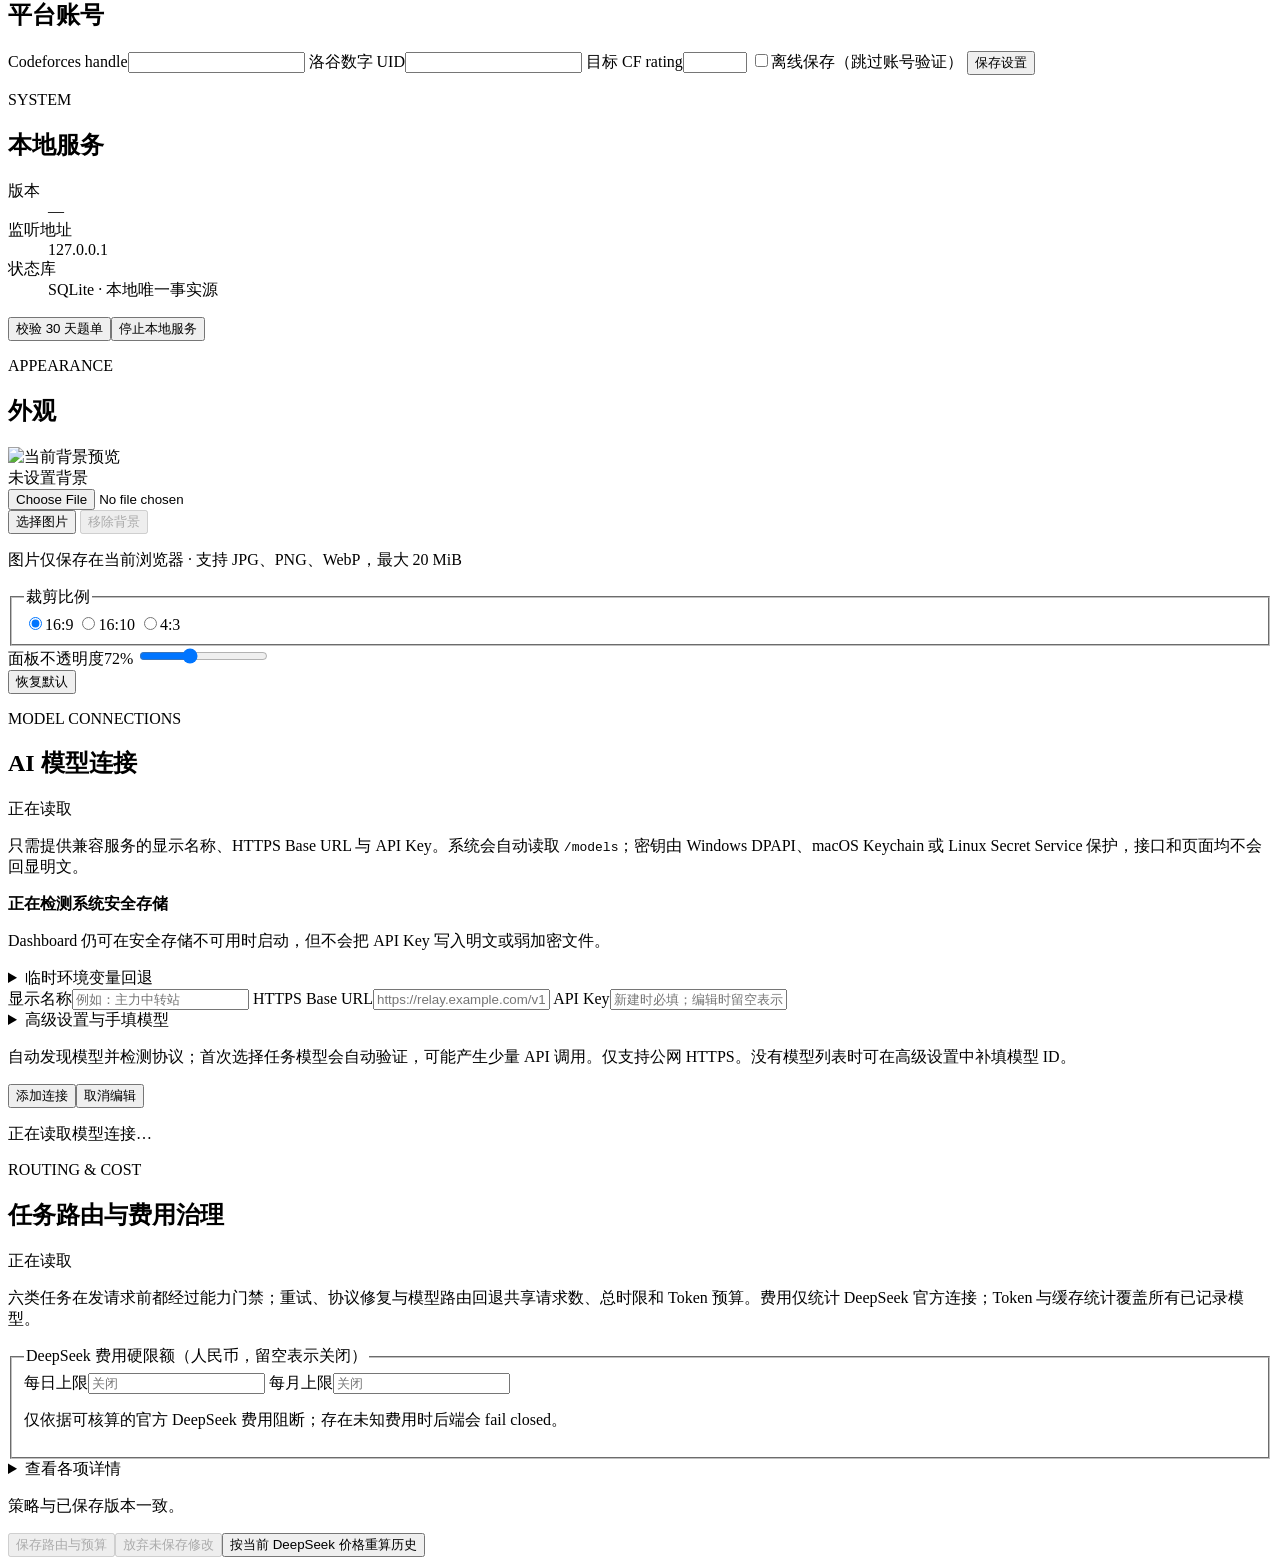
==== commit e10bb315: "feat: release v6.3.3 with native Anthropic and automatic provider onboarding" ====
--- a/tools/acm_agent/web_static/index.html
+++ b/tools/acm_agent/web_static/index.html
@@ -369,7 +369,14 @@
               <label>显示名称<input name="display_name" required maxlength="80" placeholder="例如：主力中转站"></label>
               <label>HTTPS Base URL<input name="base_url" type="url" required inputmode="url" placeholder="https://relay.example.com/v1"></label>
               <label>API Key<input name="api_key" type="password" autocomplete="new-password" autocapitalize="off" spellcheck="false" maxlength="2048" placeholder="新建时必填；编辑时留空表示保留"></label>
-              <p class="credential-detail">保存会访问该地址的标准 <code>/models</code>。仅允许 HTTPS，内网地址、跨源重定向和异常响应会被拒绝。</p>
+              <details class="connection-advanced"><summary>高级设置与手填模型</summary>
+                <label>接口协议<select name="adapter"><option value="auto">自动识别</option><option value="openai_compatible">OpenAI Chat Completions</option><option value="openai_responses">OpenAI Responses</option><option value="anthropic">Anthropic Messages</option></select></label>
+                <label>模型 ID（可选，每行一个）<textarea name="manual_models" rows="3" placeholder="无法自动发现时填写模型 ID"></textarea></label>
+                <label>鉴权方式<select name="auth_type"><option value="auto">协议默认</option><option value="bearer">Bearer</option><option value="header">API Key Header</option></select></label>
+                <label>API Key Header 名称<input name="header_name" placeholder="x-api-key"></label>
+                <label>其他非敏感请求头（JSON 对象）<textarea name="headers" rows="2" placeholder='{"anthropic-version":"2023-06-01"}'></textarea></label>
+              </details>
+              <p class="credential-detail">自动发现模型并检测协议；首次选择任务模型会自动验证，可能产生少量 API 调用。仅支持公网 HTTPS。没有模型列表时可在高级设置中补填模型 ID。</p>
               <div class="card-actions"><button class="button primary" type="submit">添加连接</button><button id="ai-connection-cancel" class="button secondary hidden" type="button">取消编辑</button></div>
             </form>
             <div id="ai-connection-list" class="ai-connection-list" aria-live="polite"><p class="subtle">正在读取模型连接…</p></div>
